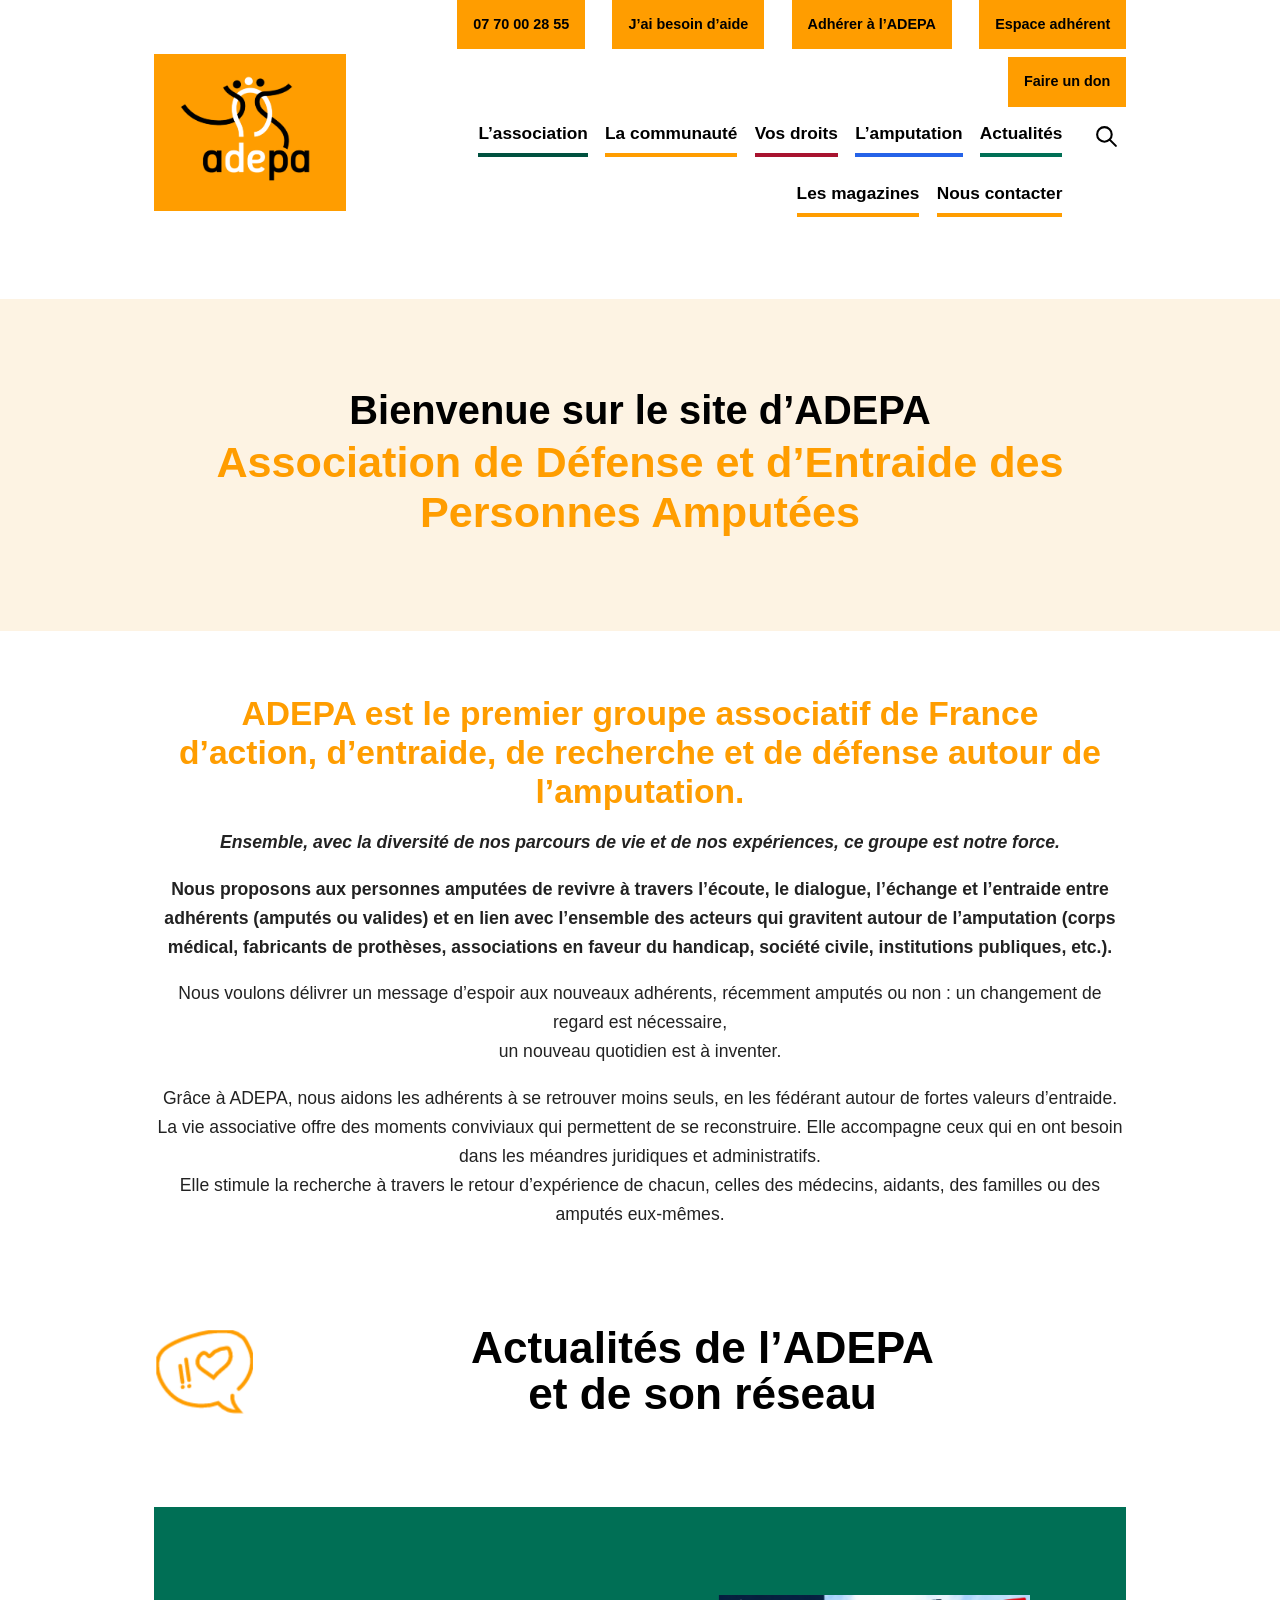
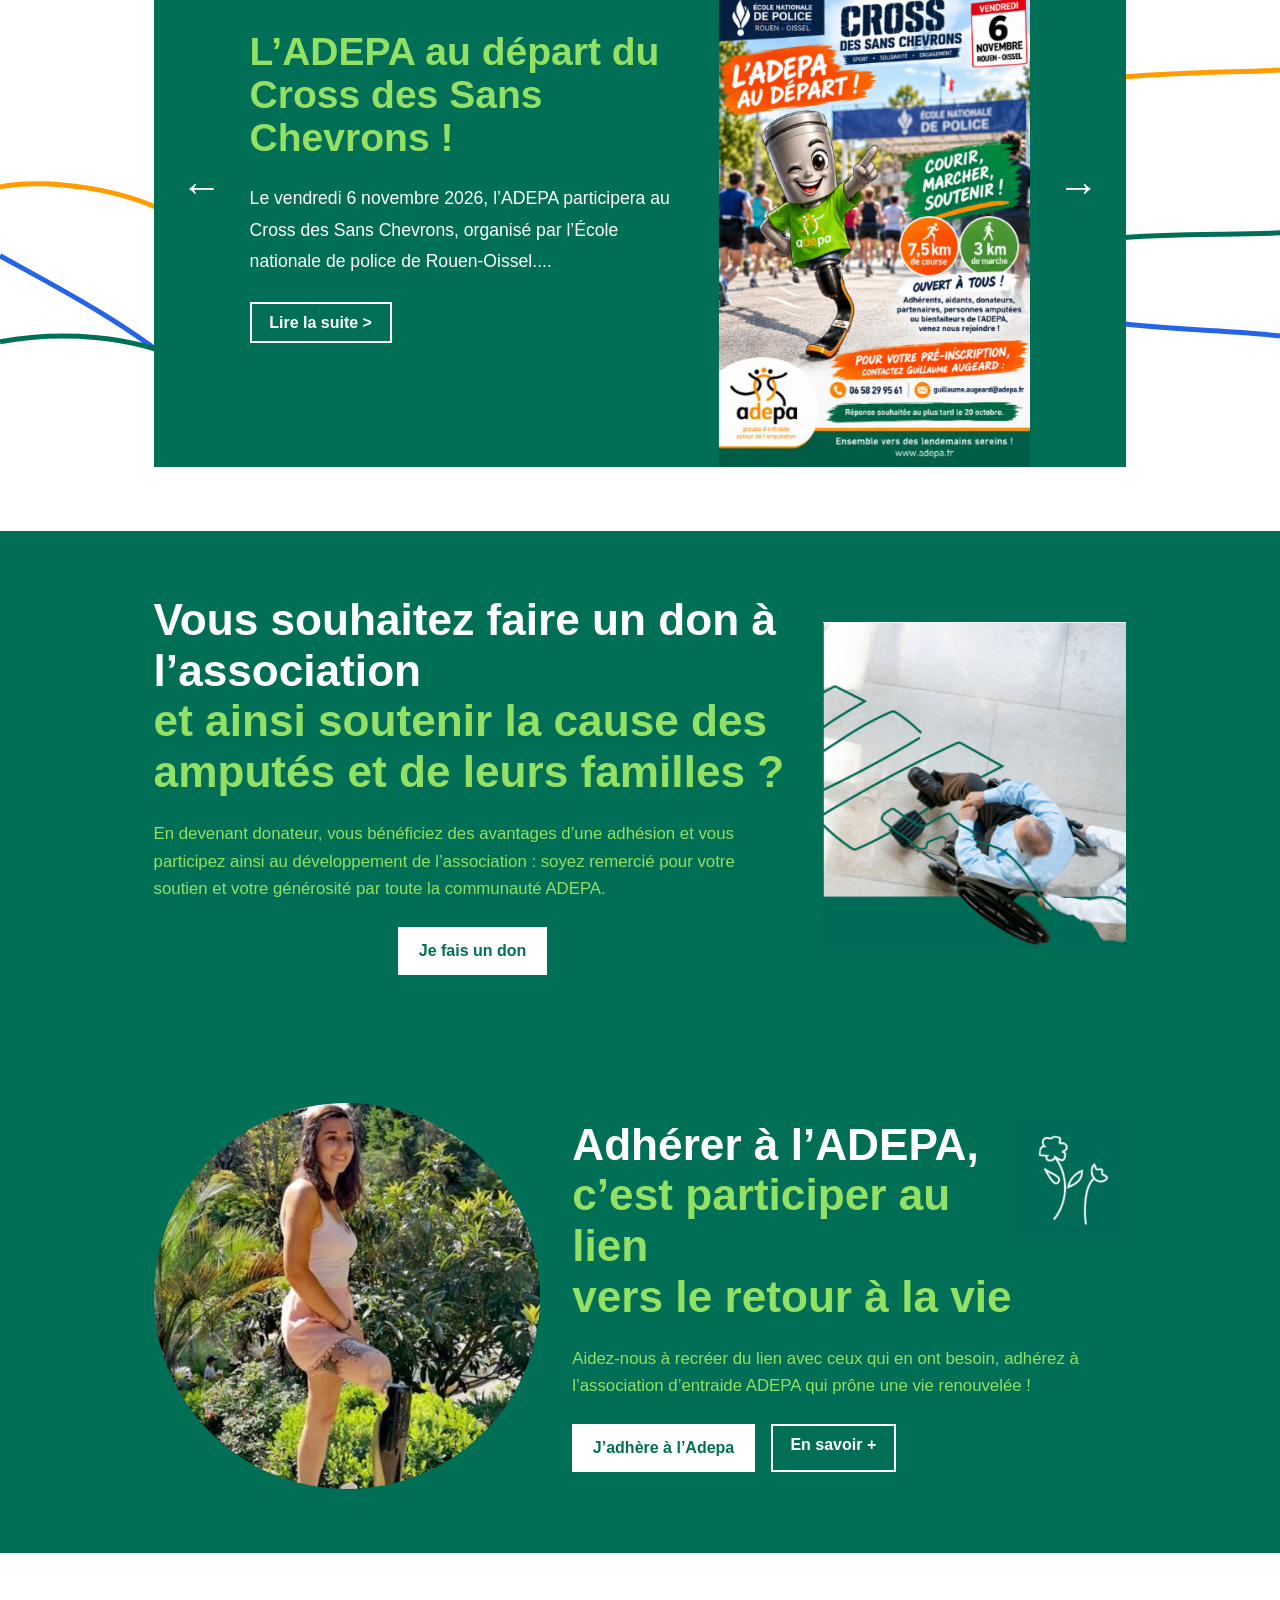
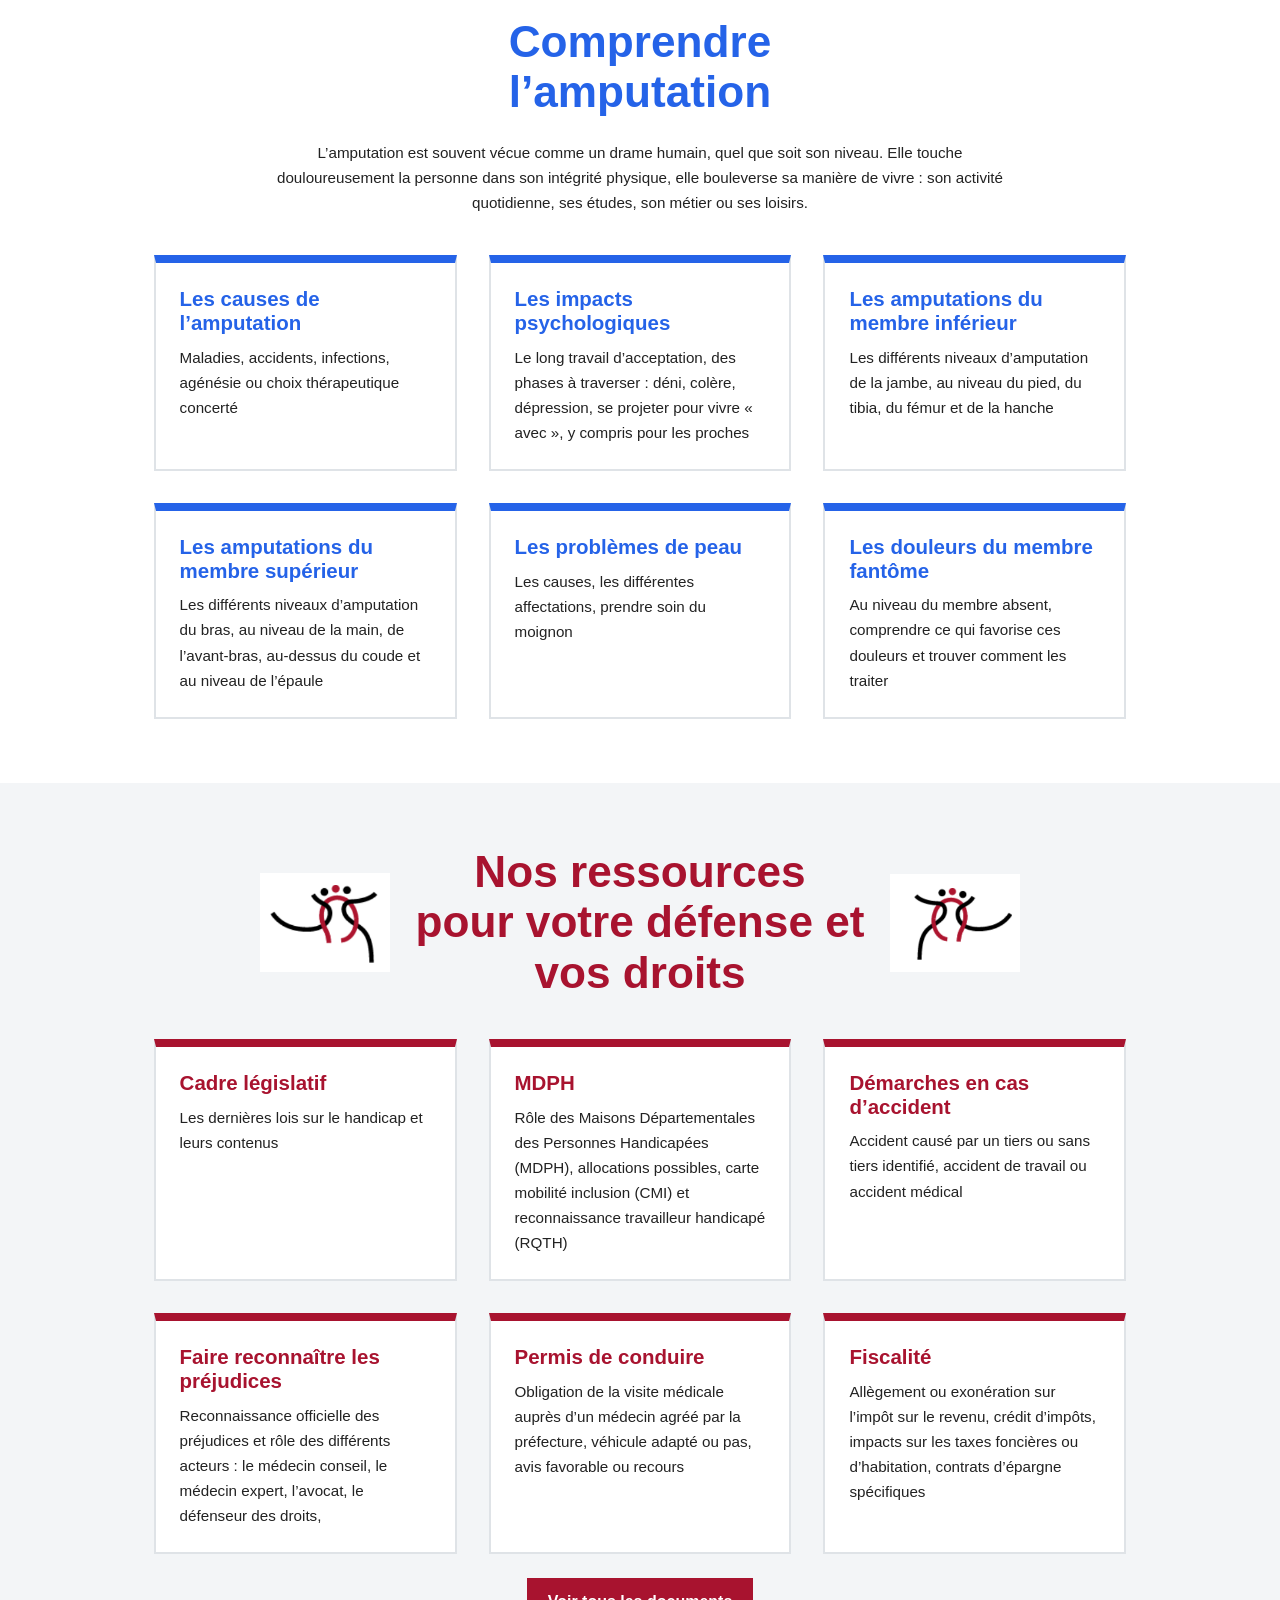
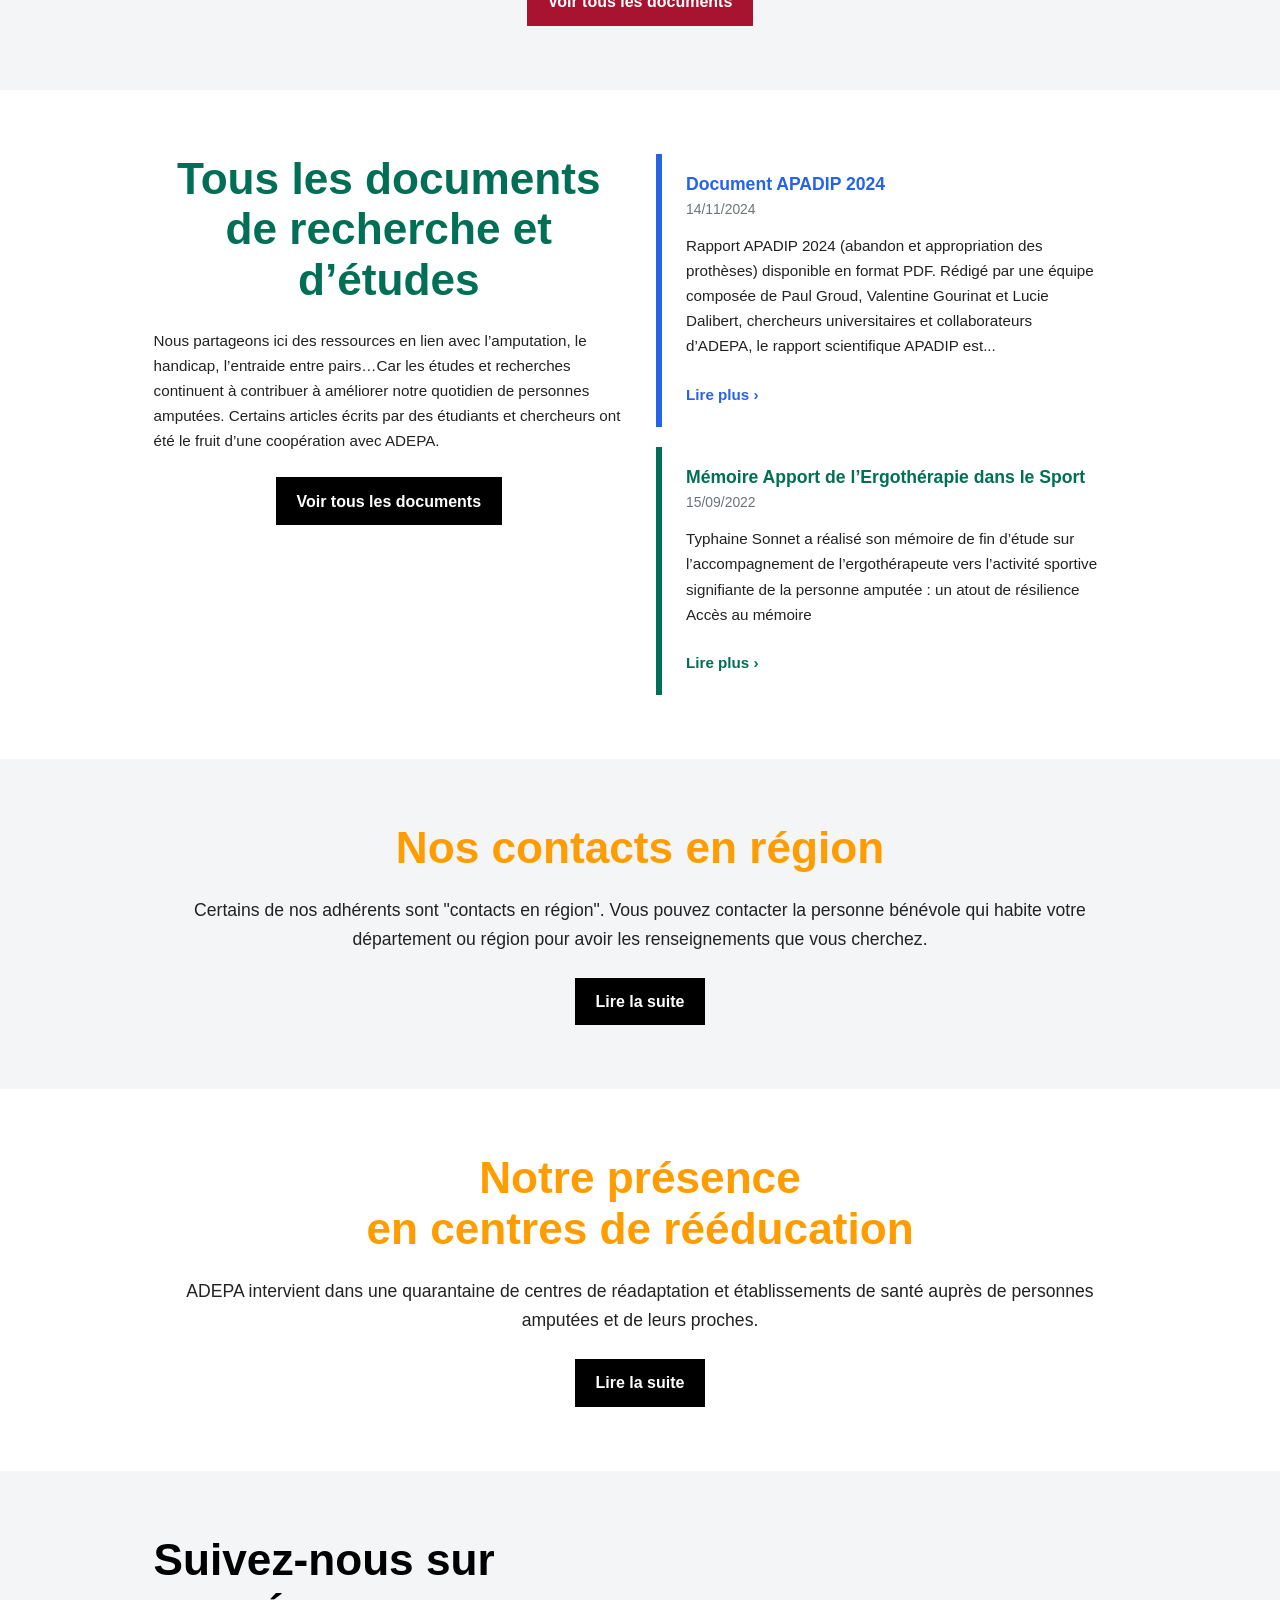
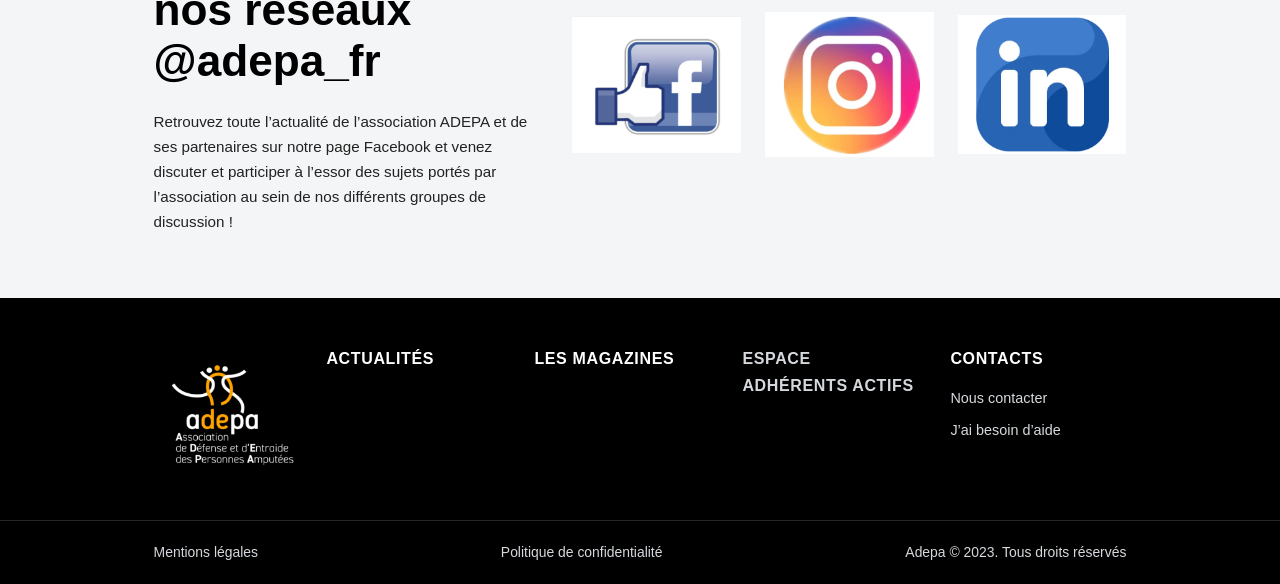
==== index.html @ 624993fd "liaison index page aide" ====
<!DOCTYPE html>
<html lang="fr-FR">
<head>
  <!-- META -->
  <meta charset="UTF-8" />
  <title>Association de Défense et d&#039;Entraide des Personnes Amputées</title>
  <meta name="description" content="L&#039;ADEPA est une communauté qui accompagne les amputés dans leur quotidien, leur besoin de soutien ou de ressources sur l&#039;amputation." />
  <meta property="og:locale" content="fr_FR" />
  <meta property="og:type" content="website" />
  <meta property="og:title" content="Association de Défense et d&#039;Entraide des Personnes Amputées" />
  <meta property="og:description" content="L&#039;ADEPA est une communauté qui accompagne les amputés dans leur quotidien, leur besoin de soutien ou de ressources sur l&#039;amputation." />
  <meta property="og:site_name" content="ADEPA" />

  <!-- LINKS -->
  <link rel="stylesheet" href="src/css/00-variables.css"/>
  <link rel="stylesheet" href="src/css/01-base.css"/>
  <link rel="stylesheet" href="src/css/02-layout.css"/>
  <link rel="stylesheet" href="src/css/03-header.css"/>
  <link rel="stylesheet" href="src/css/04-components.css"/>
  <link rel="stylesheet" href="src/css/05-footer.css"/>
  <script src="src/js/site.js" defer></script>
</head>
<body class="page-home">

<!-- =====================  EN-TÊTE  ===================== -->
<header class="site-header">
  <div class="container site-header__inner">
    <a class="logo" href="index.html">
      <img class="logo__img" src="src/img/accueil/logoAdepa.png" width="554" height="448" alt="ADEPA">
    </a>

    <div class="site-header__right">

      <!-- Boutons du haut -->
      <div class="topbar">
        <ul class="topbar__list">
          <li><a class="topbar__link topbar__link--phone" href="tel:0770002855">07 70 00 28 55</a></li>
          <li><a class="topbar__link" href="aide.html" title="J'ai besoin d'aide">J’ai besoin d’aide</a></li>
          <li><a class="topbar__link" href="#" title="Adherer à ADEPA">Adhérer à l’ADEPA</a></li>
          <li><a class="topbar__link" href="#" title="Espace adhérent">Espace adhérent</a></li>
          <li><a class="topbar__link" href="#" title="Faire un don à ADEPA">Faire un don</a></li>
        </ul>
      </div>

      <div class="site-header__navrow">
        <nav class="nav" id="main-nav" aria-label="Navigation principale">
          <ul class="nav__list">

            <li class="nav__item nav__item--has-sub">
              <a class="nav__link nav__link__asso" href="#">L’association</a>
              <ul class="subnav subnav__darkgreen">
                <li class="subnav__item"><a class="subnav__link" href="#" title="Qui sommes nous">Qui sommes-nous ?</a></li>
                <li class="subnav__item"><a class="subnav__link" href="#" title="Nos actions">Nos actions</a></li>
                <li class="subnav__item"><a class="subnav__link" href="#" title="Les commissions">Les commissions</a></li>
                <li class="subnav__item"><a class="subnav__link" href="#" title="Contacts en région">Vos contacts en région</a></li>
                <li class="subnav__item"><a class="subnav__link" href="#" title="Notre présence en centes">Présence en centres de rééducation</a></li>
                <li class="subnav__item"><a class="subnav__link" href="#" title="Recherches et etudes">Recherche et études</a></li>
                <li class="subnav__item"><a class="subnav__link" href="#" title="Livre d'or">Livre d’or</a></li>
              </ul>
            </li>

            <li class="nav__item nav__item--has-sub">
              <a class="nav__link nav__link__commu" href="#">La communauté</a>
              <ul class="subnav subnav__yellow">
                <li class="subnav__item"><a class="subnav__link" href="#" title="Adherer à ADEPA">Adhérer à l’ADEPA</a></li>
                <li class="subnav__item"><a class="subnav__link" href="#" title="Avantages de l'adhesion">Avantages de l’adhésion à l’ADEPA</a></li>
                <li class="subnav__item"><a class="subnav__link" href="#" title="Faire un don">Faire un don</a></li>
                <li class="subnav__item"><a class="subnav__link" href="#" title="Associations et groupes">Associations et groupes sur les réseaux sociaux</a></li>
                <li class="subnav__item"><a class="subnav__link" href="#" title="Agenda">Agenda</a></li>
                <li class="subnav__item"><a class="subnav__link" href="#" title="Boutique">La boutique</a></li>
                <li class="subnav__item"><a class="subnav__link" href="#" title="Location matériel">Location de matériel</a></li>
                <li class="subnav__item"><a class="subnav__link" href="#" title="Bons plans">Bons plans entre amputés</a></li>
                <li class="subnav__item"><a class="subnav__link" href="https://adepa.forumactif.com/forum">FORUM</a></li>
              </ul>
            </li>

            <li class="nav__item nav__item--has-sub">
              <a class="nav__link nav__link__droits" href="#" title="Vos droits">Vos droits</a>
              <ul class="subnav  subnav__red">
                <li class="subnav__item"><a class="subnav__link" href="#" title="Cadre législatif">Le cadre législatif</a></li>
                <li class="subnav__item subnav__item--has-sub">
                  <a class="subnav__link" href="#" title="MDPH et MDA">MDPH et MDA</a>
                  <ul class="subnav subnav__red">
                    <li class="subnav__item"><a class="subnav__link" href="#" title="Le rôle des MDPH">Le rôle des MDPH</a></li>
                    <li class="subnav__item"><a class="subnav__link" href="#" title="Ressources et allocations">Ressources et allocations</a></li>
                    <li class="subnav__item"><a class="subnav__link" href="#" title="Carte mobilité inclusion">La carte mobilité inclusion</a></li>
                    <li class="subnav__item"><a class="subnav__link" href="#" title="RQTH">La reconnaissance de la qualité de travailleur handicapé (RQTH)</a></li>
                  </ul>
                </li>
                <li class="subnav__item"><a class="subnav__link" href="#" title="Demarches en cas d'accident">Démarches en cas d’accident</a></li>
                <li class="subnav__item"><a class="subnav__link" href="#" title="Reconnaitre préjudices">Faire reconnaître les préjudices</a></li>
                <li class="subnav__item"><a class="subnav__link" href="#" title="Permis de conduire">Amputation &amp; permis de conduire</a></li>
                <li class="subnav__item"><a class="subnav__link" href="#" title="Fiscalité">Fiscalité</a></li>
              </ul>
            </li>

            <li class="nav__item nav__item--has-sub">
              <a class="nav__link nav__link__amputation" href="#" title="Amputation">L’amputation</a>
              <ul class="subnav subnav__blue">
                <li class="subnav__item subnav__item--has-sub">
                  <a class="subnav__link" href="#" title="Comprendre">Comprendre l’amputation</a>
                  <ul class="subnav subnav__blue">
                    <li class="subnav__item"><a class="subnav__link" href="#" title="Les causes">Les causes d’amputation</a></li>
                    <li class="subnav__item"><a class="subnav__link" href="#" title="Impacts psychologiques">Les impacts psychologiques</a></li>
                    <li class="subnav__item"><a class="subnav__link" href="#" title="Amputations du membre inférieur">Les amputations du membre inférieur</a></li>
                    <li class="subnav__item"><a class="subnav__link" href="#" title="Amputations du membre supérieur">Les amputations du membre supérieur</a></li>
                    <li class="subnav__item"><a class="subnav__link" href="#" title="Les problèmes de peaux">Les problèmes de peau</a></li>
                    <li class="subnav__item"><a class="subnav__link" href="#" title="Douleurs fantômes">Les douleurs du membre fantôme</a></li>
                  </ul>
                </li>
                <li class="subnav__item subnav__item--has-sub">
                  <a class="subnav__link" href="#" title="Prothèse, c'est quoi?">Une prothèse c’est quoi ?</a>
                  <ul class="subnav  subnav__blue">
                    <li class="subnav__item"><a class="subnav__link" href="#" title="Prothèse">La prothèse</a></li>
                    <li class="subnav__item"><a class="subnav__link" href="#" title="Prothèses membres inférieurs">Les prothèses de membres inférieurs</a></li>
                    <li class="subnav__item"><a class="subnav__link" href="#" title="Prothèses membres supérieurs">Les prothèses de membres supérieurs</a></li>
                    <li class="subnav__item"><a class="subnav__link" href="#" title="Trouver orthoprothesiste">Trouver un orthoprothésiste</a></li>
                  </ul>
                </li>
                <li class="subnav__item subnav__item--has-sub">
                  <a class="subnav__link" href="#" title="Sports adaptés aux amputés">Les sports adaptés aux amputés</a>
                  <ul class="subnav  subnav__blue">
                    <li class="subnav__item"><a class="subnav__link" href="#" title="Sports collectifs">Les sports collectifs</a></li>
                    <li class="subnav__item"><a class="subnav__link" href="#" title="Sports d'eau">Les sports d’eau</a></li>
                    <li class="subnav__item"><a class="subnav__link" href="#" title="Sports de glisse">Les sports de glisse</a></li>
                    <li class="subnav__item"><a class="subnav__link" href="#" title="Vélo Moto">Vélo – Moto</a></li>
                    <li class="subnav__item"><a class="subnav__link" href="#" title="Athletisme">Athlétisme</a></li>
                    <li class="subnav__item"><a class="subnav__link" href="#" title="Autres sports">Autres sports</a></li>
                  </ul>
                </li>
                <li class="subnav__item"><a class="subnav__link" href="#" title="Sondages divers">Sondages divers</a></li>
                <li class="subnav__item"><a class="subnav__link" href="#" title="Videos didactiques">Vidéos didactiques</a></li>
              </ul>
            </li>

            <li class="nav__item"><a class="nav__link nav__link__actus" href="#" title="Actualités">Actualités</a></li>
            <li class="nav__item"><a class="nav__link nav__link__others" href="#" title="Les magazines">Les magazines</a></li>
            <li class="nav__item"><a class="nav__link nav__link__others" href="#" title="Nous contacter">Nous contacter</a></li>
          </ul>
        </nav>

        <div class="header-actions">
          <button type="button" class="icon-btn search-toggle" aria-label="Ouvrir la recherche">
            <svg viewBox="0 0 24 24" aria-hidden="true"><circle cx="10" cy="10" r="7"/><path d="M21 21l-6-6"/></svg>
          </button>
          <button type="button" class="icon-btn menu-toggle" aria-label="Ouvrir le menu" aria-expanded="false" aria-controls="main-nav">
            <span class="menu-toggle__bar"></span>
          </button>
        </div>
      </div>
    </div>
  </div>

  <!-- Panneau de recherche -->
  <div class="search-panel">
    <div class="container search-panel__inner">
      <form class="search-panel__form" role="search" method="get" action="index.html">
        <label class="sr-only" for="site-search">Rechercher</label>
        <input class="search-panel__input" id="site-search" type="search" name="s" placeholder="Rechercher …" title="Rechercher :">
      </form>
      <button type="button" class="icon-btn search-panel__close" aria-label="Fermer la recherche">
        <svg viewBox="0 0 24 24" aria-hidden="true"><path d="M5 5l14 14M19 5L5 19"/></svg>
      </button>
    </div>
  </div>
</header>

<!-- =====================  CONTENU  ===================== -->
<main class="site-main">

  <!-- Bannière de bienvenue -->
  <section class="hero">
    <div class="container text-center">
      <h2 class="title">Bienvenue sur le site d’ADEPA</h2>
      <h3 class="title text-orange">Association de Défense et d’Entraide des Personnes Amputées</h3>
    </div>
  </section>

  <!-- Présentation ADEPA -->
  <section class="intro section section--white">
    <div class="container text-center">
      <h1 class="title title--yellow">
        ADEPA est le premier groupe associatif de France
        <span class="title__accent">d’action, d’entraide, de recherche et de défense autour de l’amputation.</span>
      </h1>
      <div class="lead lead--center">
        <p><strong><em>Ensemble, avec la diversité de nos parcours de vie et de nos expériences, ce groupe est notre force.</em></strong></p>
        <p><strong>Nous proposons aux personnes amputées de revivre à travers l’écoute, le dialogue, l’échange et l’entraide entre adhérents (amputés ou valides) et en lien avec l’ensemble des acteurs qui gravitent autour de l’amputation (corps médical, fabricants de prothèses, associations en faveur du handicap, société civile, institutions publiques, etc.).</strong></p>
        <p>Nous voulons délivrer un message d’espoir aux nouveaux adhérents, récemment amputés ou non : un changement de regard est nécessaire,<br>un nouveau quotidien est à inventer.</p>
        <p>Grâce à ADEPA, nous aidons les adhérents à se retrouver moins seuls, en les fédérant autour de fortes valeurs d’entraide. La vie associative offre des moments conviviaux qui permettent de se reconstruire. Elle accompagne ceux qui en ont besoin dans les méandres juridiques et administratifs.<br>Elle stimule la recherche à travers le retour d’expérience de chacun, celles des médecins, aidants, des familles ou des amputés eux-mêmes.</p>
      </div>
    </div>
  </section>

  <!-- Banderole actualités -->
  <section class="banner section--white">
    <div class="container">
      <h2 class="title title--with-icon title--center">
        <img class="title__icon" src="src/img/accueil/bulleActus.png" width="94" height="81" alt="Bulle d'actus" loading="lazy">
        Actualités de l’ADEPA<span class="title__accent">et de son réseau</span>
      </h2>
    </div>
  </section>

  <!-- Actualités : carrousel -->
  <section class="news section" aria-label="Actualités">
    <div class="container">
      <div class="carousel">
        <button type="button" class="carousel__nav carousel__nav--prev" aria-label="Actualité précédente">←</button>
        <div class="carousel__track">

          <article class="carousel__slide">
            <div class="carousel__body">
              <h2 class="carousel__title"><a href="#" title="Cross des chevrons">L’ADEPA au départ du Cross des Sans Chevrons !</a></h2>
              <p class="carousel__excerpt">Le vendredi 6 novembre 2026, l’ADEPA participera au Cross des Sans Chevrons, organisé par l’École nationale de police de Rouen-Oissel....</p>
              <a class="btn btn--outline btn--more" href="#" title="Lire la suite">Lire la suite</a>
            </div>
            <div class="carousel__media">
              <img src="src/img/accueil/caroussel/cross.png" width="1024" height="1536" alt="Cros des sans Chevrons" loading="lazy">
            </div>
          </article>

          <article class="carousel__slide">
            <div class="carousel__body">
              <h2 class="carousel__title"><a href="#">Une belle reconnaissance pour l’engagement d’ADEPA !</a></h2>
              <p class="carousel__excerpt">ADEPA est fière d’être lauréate du Prix de la Solidarité de Proximité 2026 de la Fondation FEUILHADE. Cette distinction vient...</p>
              <a class="btn btn--outline btn--more" href="#" title="Lire la suite">Lire la suite</a>
            </div>
            <div class="carousel__media">
              <img src="src/img/accueil/caroussel/fondationFeuilhade.png" width="2480" height="2480" alt="Fondation FEUILHADE" loading="lazy">
            </div>
          </article>

          <article class="carousel__slide">
            <div class="carousel__body">
              <h2 class="carousel__title"><a href="#">Tous en Kayak !</a></h2>
              <p class="carousel__excerpt">Envie de prendre le large ? Ottobock Care Lyon propose une initiation au kayak accessible à tous, en partenariat avec le Club...</p>
              <a class="btn btn--outline btn--more" href="#">Lire la suite</a>
            </div>
            <div class="carousel__media">
              <img src="src/img/accueil/caroussel/kayak.png" width="1078" height="1600" alt="Aventure Kayak" loading="lazy">
            </div>
          </article>

          <article class="carousel__slide">
            <div class="carousel__body">
              <h2 class="carousel__title"><a href="#">Casting</a></h2>
              <p class="carousel__excerpt">Envie de se lancer dans le cinéma ? Recherche deux femmes amputées des membres supérieurs.</p>
              <a class="btn btn--outline btn--more" href="#">Lire la suite</a>
            </div>
            <div class="carousel__media">
              <img src="src/img/accueil/caroussel/audition.svg" width="1078" height="1600" alt="Casting" loading="lazy">
            </div>
          </article>

          <article class="carousel__slide">
            <div class="carousel__body">
              <h2 class="carousel__title"><a href="#">Et si vous vous mettiez au golf ?</a></h2>
              <p class="carousel__excerpt">ADEPA vous invite à essayer !</p>
              <a class="btn btn--outline btn--more" href="#">Lire la suite</a>
            </div>
            <div class="carousel__media">
              <img src="src/img/accueil/caroussel/golf.png" width="1078" height="1400" alt="Sortie Golf" loading="lazy">
            </div>
          </article>

        </div>
        <button type="button" class="carousel__nav carousel__nav--next" aria-label="Actualité suivante">→</button>
      </div>
    </div>
  </section>

  <!-- Faire un don -->
  <section class="donate section section--green">
    <div class="container">
      <div class="row">
        <div class="col-8">
          <h2 class="title promo__title">
            Vous souhaitez faire un don à l’association
            <span class="title__accent">et ainsi soutenir la cause des amputés et de leurs familles&nbsp;?</span>
          </h2>
          <p class="promo__text">En devenant donateur, vous bénéficiez des avantages d’une adhésion et vous participez ainsi au développement de l’association : soyez remercié pour votre soutien et votre générosité par toute la communauté ADEPA.</p>
          <div class="btn-group btn-group--center">
            <a class="btn btn--white" href="#">Je fais un don</a>
          </div>
        </div>
        <div class="col-4 promo__media">
          <img src="src/img/accueil/soutenirAmputés.png" width="444" height="488" alt="Soutenir les amputés" loading="lazy">
        </div>
      </div>
    </div>
  </section>

  <!-- Devenir adhérent -->
  <section class="join section section--green">
    <div class="container">
      <div class="row">
        <div class="col-5 promo__media promo__media--round">
          <img src="src/img/accueil/adhererAdepa.png" width="425" height="425" alt="Adhérer à l’ADEPA" loading="lazy">
        </div>
        <div class="col-7">
          <h2 class="title promo__title">
            <img class="promo__icon" src="src/img/accueil/adhererAdepaFleur.png" width="113" height="127" alt="Adhérer à l'ADEPA" loading="lazy">
            Adhérer à l’ADEPA,
            <span class="title__accent">c’est participer au lien<br>vers le retour à la vie</span>
          </h2>
          <p class="promo__text">Aidez-nous à recréer du lien avec ceux qui en ont besoin, adhérez à l’association d’entraide ADEPA qui prône une vie renouvelée !</p>
          <div class="btn-group">
            <a class="btn btn--white" href="#">J’adhère à l’Adepa</a>
            <a class="btn btn--outline" href="#">En savoir +</a>
          </div>
        </div>
      </div>
    </div>
  </section>

  <!-- Comprendre l'amputation -->
  <section class="topics topics--blue section section--white section--blue-theme">
    <div class="container">
      <header class="section-head">
        <h2 class="title title--blue title--center">Comprendre<span class="title__accent">l’amputation</span></h2>
        <p>L’amputation est souvent vécue comme un drame humain, quel que soit son niveau. Elle touche douloureusement la personne dans son intégrité physique, elle bouleverse sa manière de vivre : son activité quotidienne, ses études, son métier ou ses loisirs.</p>
      </header>

      <div class="card-grid">
        <a class="card" href="#">
          <h3 class="card__title">Les causes de l’amputation</h3>
          <p class="card__text">Maladies, accidents, infections, agénésie ou choix thérapeutique concerté</p>
        </a>
        <a class="card" href="#">
          <h3 class="card__title">Les impacts psychologiques</h3>
          <p class="card__text">Le long travail d’acceptation, des phases à traverser : déni, colère, dépression, se projeter pour vivre « avec », y compris pour les proches</p>
        </a>
        <a class="card" href="#">
          <h3 class="card__title">Les amputations du membre inférieur</h3>
          <p class="card__text">Les différents niveaux d’amputation de la jambe, au niveau du pied, du tibia, du fémur et de la hanche</p>
        </a>
        <a class="card" href="#">
          <h3 class="card__title">Les amputations du membre supérieur</h3>
          <p class="card__text">Les différents niveaux d’amputation du bras, au niveau de la main, de l’avant-bras, au-dessus du coude et au niveau de l’épaule</p>
        </a>
        <a class="card" href="#">
          <h3 class="card__title">Les problèmes de peau</h3>
          <p class="card__text">Les causes, les différentes affectations, prendre soin du moignon</p>
        </a>
        <a class="card" href="#">
          <h3 class="card__title">Les douleurs du membre fantôme</h3>
          <p class="card__text">Au niveau du membre absent, comprendre ce qui favorise ces douleurs et trouver comment les traiter</p>
        </a>
      </div>
    </div>
  </section>

  <!-- Défense et droits -->
  <section class="topics topics--red section section--alt section--red-theme">
    <div class="container">
      <header class="section-head">
        <h2 class="title title--red title--ornate">
          <img src="src/img/accueil/ressourcesDroitsGauche.png" width="130" height="95" alt="Logo ADEPA gauche" loading="lazy">
          <span>Nos ressources<span class="title__accent">pour votre défense et vos droits</span></span>
          <img src="src/img/accueil/ressourcesDroitsDroit.png" width="130" height="95" alt="Logo ADEPA droit" loading="lazy">
        </h2>
      </header>

      <div class="card-grid">
        <a class="card" href="#">
          <h3 class="card__title">Cadre législatif</h3>
          <p class="card__text">Les dernières lois sur le handicap et leurs contenus</p>
        </a>
        <a class="card" href="#">
          <h3 class="card__title">MDPH</h3>
          <p class="card__text">Rôle des Maisons Départementales des Personnes Handicapées (MDPH), allocations possibles, carte mobilité inclusion (CMI) et reconnaissance travailleur handicapé (RQTH)</p>
        </a>
        <a class="card" href="#">
          <h3 class="card__title">Démarches en cas d’accident</h3>
          <p class="card__text">Accident causé par un tiers ou sans tiers identifié, accident de travail ou accident médical</p>
        </a>
        <a class="card" href="#">
          <h3 class="card__title">Faire reconnaître les préjudices</h3>
          <p class="card__text">Reconnaissance officielle des préjudices et rôle des différents acteurs : le médecin conseil, le médecin expert, l’avocat, le défenseur des droits,</p>
        </a>
        <a class="card" href="#">
          <h3 class="card__title">Permis de conduire</h3>
          <p class="card__text">Obligation de la visite médicale auprès d’un médecin agréé par la préfecture, véhicule adapté ou pas, avis favorable ou recours</p>
        </a>
        <a class="card" href="#">
          <h3 class="card__title">Fiscalité</h3>
          <p class="card__text">Allègement ou exonération sur l’impôt sur le revenu, crédit d’impôts, impacts sur les taxes foncières ou d’habitation, contrats d’épargne spécifiques</p>
        </a>
      </div>

      <div class="btn-group btn-group--center">
        <a class="btn btn--red" href="#">Voir tous les documents</a>
      </div>
    </div>
  </section>

  <!-- Recherche et études -->
  <section class="docs section section--white">
    <div class="container">
      <div class="row row--top">
        <div class="col-6">
          <h2 class="title title--green title--center">Tous les documents<span class="title__accent">de recherche et d’études</span></h2>
          <p>Nous partageons ici des ressources en lien avec l’amputation, le handicap, l’entraide entre pairs…Car les études et recherches continuent à contribuer à améliorer notre quotidien de personnes amputées. Certains articles écrits par des étudiants et chercheurs ont été le fruit d’une coopération avec ADEPA.</p>
          <div class="btn-group btn-group--center">
            <a class="btn btn--black" href="#">Voir tous les documents</a>
          </div>
        </div>
        <div class="col-6">
          <div class="post-list">
            <article class="post-card post-card--blue">
              <h3 class="post-card__title"><a href="#">Document APADIP 2024</a></h3>
              <p class="post-card__meta"><time datetime="2024-11-14">14/11/2024</time></p>
              <p class="post-card__excerpt">Rapport APADIP 2024 (abandon et appropriation des prothèses) disponible en format PDF. Rédigé par une équipe composée de Paul Groud, Valentine Gourinat et Lucie Dalibert, chercheurs universitaires et collaborateurs d’ADEPA, le rapport scientifique APADIP est...</p>
              <a class="post-card__more" href="#">Lire plus</a>
            </article>
            <article class="post-card post-card--green">
              <h3 class="post-card__title"><a href="#">Mémoire Apport de l’Ergothérapie dans le Sport</a></h3>
              <p class="post-card__meta"><time datetime="2022-09-15">15/09/2022</time></p>
              <p class="post-card__excerpt">Typhaine Sonnet a réalisé son mémoire de fin d’étude sur l’accompagnement de l’ergothérapeute vers l’activité sportive signifiante de la personne amputée : un atout de résilience Accès au mémoire</p>
              <a class="post-card__more" href="#">Lire plus</a>
            </article>
          </div>
        </div>
      </div>
    </div>
  </section>

  <!-- Contacts en région -->
  <section class="regions section section--alt">
    <div class="container">
          <h2 class="title  title--orange title--center">
            <span>Nos contacts en région</span></h2>
        <div class="container__center">
          <p class="lead lead--center">Certains de nos adhérents sont "contacts en région". Vous pouvez contacter la personne bénévole qui habite votre département ou région pour avoir les renseignements que vous cherchez.</p>
          <div class="btn-group btn-group--center">
            <a class="btn btn--black" href="#">Lire la suite</a>
          </div>
        </div>
    </div>
  </section>

  <!-- Présence en centres de rééducation -->
  <section class="centers section section--white">
    <div class="container">
      <h2 class="title  title--orange title--center">Notre présence<span class="title__accent">en centres de rééducation</span></h2>
      <p class="lead lead--center">ADEPA intervient dans une quarantaine de centres de réadaptation et établissements de santé auprès de personnes amputées et de leurs proches.</p>
      <div class="btn-group btn-group--center">
        <a class="btn btn--black" href="#">Lire la suite</a>
      </div>
    </div>
  </section>

  <!-- Réseaux sociaux -->
  <section class="social section section--alt">
    <div class="container">
      <div class="row">
        <div class="col-5">
          <h2 class="title">Suivez-nous sur nos réseaux<span class="title__accent text-orange">@adepa_fr</span></h2>
          <p>Retrouvez toute l’actualité de l’association ADEPA et de ses partenaires sur notre page Facebook et venez discuter et participer à l’essor des sujets portés par l’association au sein de nos différents groupes de discussion !</p>
        </div>
        <div class="col-7">
          <ul class="social-list">
            <li class="social-list__item">
              <a class="social-list__link" href="#" target="_blank" rel="noopener">
                <img class="social-list__img" src="src/img/accueil/RS/Facebook.png" width="202" height="153" alt="Facebook ADEPA" loading="lazy">
              </a>
            </li>
            <li class="social-list__item">
              <a class="social-list__link" href="#" target="_blank" rel="noopener">
                <img class="social-list__img" src="src/img/accueil/RS/Instagram.png" width="186" height="186" alt="Instagram ADEPA" loading="lazy">
              </a>
            </li>
            <li class="social-list__item">
              <a class="social-list__link" href="#" target="_blank" rel="noopener">
                <img class="social-list__img" src="src/img/accueil/RS/LinkedIn.png" width="197" height="197" alt="LinkedIn ADEPA" loading="lazy">
              </a>
            </li>
          </ul>
        </div>
      </div>
    </div>
  </section>

</main>

<!-- =====================  FOOTER  ===================== -->
<footer class="site-footer">
  <div class="footer__main">
    <div class="container footer__grid">

      <div class="footer__brand">
        <img src="src/img/accueil/logoAdepaNoir.png" width="272" height="224" alt="Logo ADEPA" loading="lazy">
      </div>

      <div class="footer__col">
        <p class="footer__title"><a href="#">Actualités</a></p>
      </div>

      <div class="footer__col">
        <p class="footer__title"><a href="#">Les magazines</a></p>
      </div>

      <div class="footer__col">
        <a class="footer__title" href="#" title="Documents ADEPA" target="_blank" rel="noopener">Espace adhérents actifs</a>
      </div>

      <div class="footer__col">
        <p class="footer__title">Contacts</p>
        <ul class="footer__list">
          <li><a href="#">Nous contacter</a></li>
          <li><a href="#">J’ai besoin d’aide</a></li>
        </ul>
      </div>
    </div>
  </div>

  <div class="footer__bottom">
    <div class="container footer__bottom-inner">
      <a href="#" title="Mentions légales">Mentions légales</a>
      <a href="#" title="Politique de confidentialité">Politique de confidentialité</a>
      <span>Adepa © 2023. Tous droits réservés</span>
    </div>
  </div>
</footer>
</body>
</html>
---- src/css/00-variables.css ----
:root {
  --c-orange:        #ff9d00;
  --c-orange-dark: #c87902;
  --c-yellow:        #ff9d00;
  --c-yellow-dark:   #ff9d00;
  --c-yellow-soft:   #fdf3e3;
  --c-green:         #006f55;
  --c-green-dark:    #00513f;
  --c-green-soft:    #d3f5ee;
  --c-green-light:   #93e064;
  --c-blue:          #2563e8;
  --c-blue-soft:     #e8f1fa;
  --c-red:           #a8132f;
  --c-red-dark:      #850e24;
  --c-ink:           #000000;
  --c-ink-soft:      #222222;
  --c-text:          #222222;
  --c-muted:         #6b737b;
  --c-line:          #dfe3e7;
  --c-bg:            #ffffff;
  --c-bg-alt:        #f3f5f7;
  --c-white:         #ffffff;
  --c-lime:          #93e064;

  --font-body:  Arial, Helvetica, "Liberation Sans", sans-serif;
  --font-title: Arial, Helvetica, "Liberation Sans", sans-serif;

  --fs-base:  0.95rem;
  --fs-sm:    .87rem;
  --fs-h1:    clamp(1.5rem, 1rem + 1.4vw, 2.1rem);
  --fs-h2:    clamp(1.7rem, 1rem + 2.2vw, 3.1rem);
  --fs-h3:    clamp(1.1rem, .8rem + .6vw, 1.3rem);
  --lh-body:  1.65;
  --lh-title: 1.15;

  --container:     1360px;
  --container-pad: 12vw;
  --gap:           2rem;
  --gap-sm:        1rem;
  --section-y:     clamp(2.5rem, 5vw, 4.5rem);
  --header-h:      250px;
  --topbar-h:      40px;

  --radius:    0;
  --radius-lg: 0;
  --shadow:    none;
  --shadow-lg: 0 8px 24px rgba(0,0,0,.18);
  --ease:      .25s ease;

  --bp-tablet: 980px;
  --bp-mobile: 640px;
}
---- src/css/01-base.css ----
*, *::before, *::after { box-sizing: border-box; }

html { -webkit-text-size-adjust: 100%; scroll-behavior: smooth; }

body {
  margin: 0;
  font-family: var(--font-body);
  font-size: var(--fs-base);
  line-height: var(--lh-body);
  color: var(--c-text);
  background: var(--c-bg);
  -webkit-font-smoothing: antialiased;
}

img, svg, video { max-width: 100%; height: auto; }
img { display: block; }

a { color: var(--c-orange-dark); text-decoration: none; transition: color var(--ease); }
a:hover, a:focus-visible { color: var(--c-orange); }
a:focus-visible, button:focus-visible, select:focus-visible, input:focus-visible {
  outline: 3px solid var(--c-blue);
  outline-offset: 2px;
}

p { margin: 0 0 1em; }
p:last-child { margin-bottom: 0; }

ul, ol { margin: 0; padding: 0; list-style: none; }

h1, h2, h3, h4 {
  margin: 0 0 .6em;
  font-family: var(--font-title);
  line-height: var(--lh-title);
  color: var(--c-ink);
  font-weight: 700;
}
h1 { font-size: var(--fs-h1); }
h2 { font-size: var(--fs-h2); }
h3 { font-size: var(--fs-h3); }

button { font: inherit; color: inherit; cursor: pointer; }

.text-center  { text-align: center; }
.text-orange  { color: var(--c-orange); }
.text-green-dark   {color: var(--c-green-dark);}
.sr-only {
  position: absolute !important; width: 1px; height: 1px; margin: -1px; padding: 0;
  overflow: hidden; clip: rect(0 0 0 0); white-space: nowrap; border: 0;
}
.float-left  { float: left;  margin: 0 1rem .5rem 0; }
.float-right { float: right; margin: 0 0 .5rem 1rem; }

@media (prefers-reduced-motion: reduce) {
  * { animation: none !important; transition: none !important; scroll-behavior: auto !important; }
}
---- src/css/02-layout.css ----
.container {
  width: min(var(--container), 100% - 2 * var(--container-pad));
  margin-inline: auto;
}

.section { padding-block: var(--section-y); position: relative; }
.section--tight { padding-block: calc(var(--section-y) / 2); }
.section--flush-top { padding-top: 0; }

.section--white  { background: var(--c-bg); }
.section--alt    { background: var(--c-bg-alt); }
.section--yellow { background: var(--c-yellow); }
.section--cream  { background: var(--c-yellow-soft); }
.section--green  { background: var(--c-green); color: var(--c-green-light); }
.section--shadow { box-shadow: inset 0 8px 14px -8px rgba(0,0,0,.25), inset 0 -8px 14px -8px rgba(0,0,0,.25); }

.row {
  display: grid;
  gap: var(--gap);
  grid-template-columns: repeat(12, minmax(0, 1fr));
  align-items: center;
}
.row + .row { margin-top: var(--gap); }
.row--top     { align-items: start; }
.row--stretch { align-items: stretch; }

.col-12  { grid-column: span 12; }
.col-8   { grid-column: span 8; }
.col-7   { grid-column: span 7; }
.col-6   { grid-column: span 6; }
.col-5   { grid-column: span 5; }
.col-4   { grid-column: span 4; }

.card-grid {
  display: grid;
  gap: var(--gap);
  grid-template-columns: repeat(3, minmax(0, 1fr));
}

@media (max-width: 980px) {
  :root { --container-pad: 6vw; }
  .col-8, .col-7, .col-6, .col-5, .col-4 { grid-column: span 12; }
  .card-grid { grid-template-columns: repeat(2, minmax(0, 1fr)); }
}
@media (max-width: 640px) {
  .card-grid { grid-template-columns: 1fr; }
}
---- src/css/03-header.css ----
.site-header {
  position: relative; z-index: 50;
  padding: 0 0 4rem;
  background: var(--c-white);
}
.site-header__inner { display: flex; align-items: flex-start; gap: 2rem; }

.logo { display: block; flex: 0 0 auto; margin-top: 54px; background: var(--c-orange); }
.logo__img { width: clamp(110px, 15vw, 266px); height: auto; }

.site-header__right { flex: 1; min-width: 0; display: flex; flex-direction: column; align-items: flex-end; }

/* ---------- Boutons du haut (téléphone, aide, adhérer, don) ---------- */
.topbar__list { display: flex; flex-wrap: wrap; justify-content: flex-end; gap: .5rem 1.7rem; }
.topbar__link {
  display: block; padding: 1rem 1rem;
  font-weight: 700; font-size: 0.9rem; line-height: 1.2; color: var(--c-ink);
  background: var(--c-orange);
  transition: background var(--ease), color var(--ease);
}
.topbar__link:hover, .topbar__link:focus-visible { background: var(--c-ink); color: var(--c-orange); }

/* ---------- Navigation + recherche ---------- */
.site-header__navrow {
  display: flex; align-items: flex-start; justify-content: flex-end; gap: 1.5rem;
  width: 100%; margin-top: 8px;
}

.nav__list {
  display: flex; flex-wrap: wrap; justify-content: flex-end; gap: 0 1em;
  font-size: clamp(.85rem, .40rem + .85vw, 1.2rem);
  max-width: 38em;
}
.nav__item { position: relative; }

.nav__link {
  display: block; padding: .45rem 0 .55rem; margin-bottom: 1.1rem;
  font-weight: 700; font-size: 1em; line-height: 1.3;
  color: var(--c-ink); white-space: nowrap;
}

.nav__link__asso{
  border-bottom: 4px solid var(--c-green-dark);
}
.nav__link__commu{
  border-bottom: 4px solid var(--c-orange);
}
.nav__link__droits{
  border-bottom: 4px solid var(--c-red);
}
.nav__link__amputation{
  border-bottom: 4px solid var(--c-blue);
}
.nav__link__actus{
  border-bottom: 4px solid var(--c-green);
}
.nav__link__others{
  border-bottom: 4px solid var(--c-yellow);
}

.nav__item:hover > .nav__link,
.nav__item:focus-within > .nav__link { color: var(--c-orange-dark); }

/* Sous-menus */
.subnav {
  position: absolute; top: calc(100% - 1.1rem + 4px); left: 0; z-index: 60;
  width: 200px; padding: .6rem 0;
  box-shadow: 0 6px 22px rgba(0,0,0,.14);
  opacity: 0; visibility: hidden; transform: translateY(6px);
  transition: opacity var(--ease), transform var(--ease), visibility var(--ease);
}
.subnav__darkgreen{
  background: var(--c-green-dark);
}
.subnav__yellow{
  background: var(--c-orange-dark);
}
.subnav__red{
  background: var(--c-red);
}
.subnav__blue{
  background: var(--c-blue);
}

.nav__item:hover > .subnav,
.nav__item:focus-within > .subnav,
.nav__item.is-open > .subnav { opacity: 1; visibility: visible; transform: none; }

.subnav__link {
  display: block; padding: .7rem 1.4rem;
  font-size: 1.08rem; font-weight: 700; line-height: 1.4; color: var(--c-white);
}
.subnav__link:hover, .subnav__link:focus-visible { background: var(--c-yellow-soft); color: var(--c-orange-dark); }

.subnav__item { position: relative; }
.subnav__item--has-sub > .subnav__link::after { content: "›"; float: right; margin-left: 1em; font-weight: 700; }
.subnav .subnav { top: -.6rem; left: 100%; }
.subnav__item:hover > .subnav,
.subnav__item:focus-within > .subnav { opacity: 1; visibility: visible; transform: none; }

.nav__item:nth-last-child(-n+3) > .subnav { left: auto; right: 0; }
.nav__item:nth-last-child(-n+3) .subnav .subnav { left: auto; right: 100%; }

/* ---------- recherche + burger ---------- */
.header-actions { display: flex; align-items: center; gap: .25rem; margin-top: .15rem; }
.icon-btn {
  display: inline-grid; place-items: center; width: 40px; height: 40px;
  background: none; border: 0; color: var(--c-ink);
  transition: color var(--ease);
}
.icon-btn:hover, .icon-btn:focus-visible { color: var(--c-orange); }
.icon-btn svg { width: 25px; height: 25px; fill: none; stroke: currentColor; stroke-width: 2; stroke-linecap: round; }

.menu-toggle { display: none; }
.menu-toggle__bar,
.menu-toggle__bar::before,
.menu-toggle__bar::after {
  display: block; width: 26px; height: 3px; background: currentColor;
  transition: transform var(--ease), background var(--ease);
}
.menu-toggle__bar { position: relative; }
.menu-toggle__bar::before, .menu-toggle__bar::after { content: ""; position: absolute; left: 0; }
.menu-toggle__bar::before { top: -8px; }
.menu-toggle__bar::after  { top:  8px; }
.menu-toggle[aria-expanded="true"] .menu-toggle__bar { background: transparent; }
.menu-toggle[aria-expanded="true"] .menu-toggle__bar::before { transform: translateY(8px) rotate(45deg); }
.menu-toggle[aria-expanded="true"] .menu-toggle__bar::after  { transform: translateY(-8px) rotate(-45deg); }

/* ---------- Panneau de recherche ---------- */
.search-panel { position: absolute; inset: 0; z-index: 70; display: none; align-items: center; background: var(--c-white); }
.search-panel.is-open { display: flex; }
.search-panel__inner { display: flex; align-items: center; gap: 1rem; }
.search-panel__form { flex: 1; }
.search-panel__input {
  width: 100%; padding: .6rem 0; font: inherit; font-size: 1.6rem; font-weight: 700;
  color: var(--c-ink); background: none; border: 0; border-bottom: 4px solid var(--c-orange);
}

/* ---------- Tablette / mobile ---------- */
@media (max-width: 1100px) {
  .site-header { padding-bottom: 1rem; }
  .site-header__inner { gap: 1rem; }
  .logo { margin-top: .75rem; }
  .menu-toggle { display: inline-grid; }
  .site-header__navrow { margin-top: .5rem; }

  .topbar__list { gap: .35rem .5rem; }
  .topbar__link { padding: .55rem .7rem; font-size: .85rem; }

  .nav {
    position: absolute; top: 100%; left: 0; right: 0; z-index: 60;
    max-height: calc(100vh - 160px); overflow-y: auto;
    background: var(--c-white); border-top: 4px solid var(--c-orange);
    box-shadow: 0 8px 24px rgba(0,0,0,.18); display: none;
  }
  .nav.is-open { display: block; }
  .nav__list { font-size: 1rem; max-width: none; flex-direction: column; align-items: stretch; flex-wrap: nowrap; gap: 0; padding: .5rem 6vw 1rem; }
  .nav__link { margin-bottom: 0; padding: .85rem 0; white-space: normal; font-size: 1.1rem; border-bottom-width: 1px; border-bottom-color: var(--c-line); }
  .nav__item--has-sub > .nav__link::after { content: "+"; float: right; }

  .subnav, .subnav .subnav {
    position: static; width: auto; padding: 0 0 0 1rem; box-shadow: none;
    transform: none; opacity: 1; visibility: visible; display: none;
  }
  .nav__item.is-open > .subnav,
  .subnav__item.is-open > .subnav { display: block; }
  .nav__item:hover > .subnav { display: none; }
  .nav__item.is-open:hover > .subnav { display: block; }
  .nav__item:nth-last-child(-n+3) > .subnav { right: auto; }
  .subnav__item--has-sub > .subnav__link::after { content: "+"; }

  .nav__link__asso{
    border-bottom: 4px solid var(--c-green-dark);
  }
  .nav__link__commu{
    border-bottom: 4px solid var(--c-orange);
  }
  .nav__link__droits{
    border-bottom: 4px solid var(--c-red);
  }
  .nav__link__amputation{
    border-bottom: 4px solid var(--c-blue);
  }
  .nav__link__actus{
    border-bottom: 4px solid var(--c-green);
  }
  .nav__link__others{
    border-bottom: 4px solid var(--c-yellow);
  }
}
@media (max-width: 640px) {
  .topbar__link--phone { display: none; }


}
---- src/css/04-components.css ----
/* ---------- Titres de section ---------- */
.title { margin-bottom: .5em; font-weight: 700; }
.title__accent { display: block; font: inherit; color: inherit; }   /* 2e ligne : même style que la 1re */
.title--center { text-align: center; }
.title--white  { color: var(--c-white); }
.title--blue   { color: var(--c-blue); }
.title--red    { color: var(--c-red); }
.title--green  { color: var(--c-green); }
.title--yellow, .title--orange { color: var(--c-orange); }
.title--light  { color: var(--c-green-light); }
.title--black {color: black;}

/* Titre avec icône à gauche (actus, régions) */
.title__icon { width: auto; max-height: 90px; }
.title--with-icon { display: flow-root; line-height: 1.05;}
.title--with-icon .title__icon { float: left; margin: 0 1.5rem .25rem 0; }

/* Titre avec image à gauche et à droite */
.title--ornate { display: flex; align-items: center; justify-content: center; gap: 1.5rem; text-align: center; }
.title--ornate img { flex: 0 0 auto; width: 130px; }
@media (max-width: 640px) { .title--ornate img { display: none; } }

.lead { font-size: 1.1rem; max-width: 100ch; }
.lead--center { margin-inline: auto; text-align: center; }

/* ---------- Boutons ---------- */
.btn {
  display: inline-block; padding: .7rem 1.1rem;
  font-weight: 700; font-size: 1rem; line-height: 1.2; text-align: center; text-decoration: none;
  border: 3px solid transparent; border-radius: 0;
  transition: background var(--ease), color var(--ease), border-color var(--ease);
}
.btn--orange { background: var(--c-orange); color: var(--c-ink); }
.btn--orange:hover, .btn--orange:focus-visible { background: var(--c-ink); color: var(--c-orange); }

.btn--white { background: var(--c-white); color: var(--c-green); }
.btn--white:hover, .btn--white:focus-visible { background: var(--c-orange); color: var(--c-ink); }

.btn--red { background: var(--c-red); color: var(--c-white); }
.btn--red:hover, .btn--red:focus-visible { background: var(--c-red-dark); color: var(--c-white); }

.btn--black { background: var(--c-ink); color: var(--c-white); }
.btn--black:hover, .btn--black:focus-visible { background: var(--c-orange); color: var(--c-ink); }

.btn--outline { background: transparent; border-color: var(--c-white); color: var(--c-white); padding-block: .55rem; border-width: 2px; }
.btn--outline:hover, .btn--outline:focus-visible { background: var(--c-white); color: var(--c-green); }

.btn--more::after { content: " >"; }
.btn-group { display: flex; flex-wrap: wrap; gap: 1rem; margin-top: 1.5rem; }
.btn-group--center { justify-content: center; }

/* ---------- Bandeau « Actualités » ---------- */
.banner { padding-block: 2rem 1.5rem; }
.banner .title { margin: 0; }

/* ---------- Actualités ---------- */
.news {
  background-color: var(--c-white);
  background-image: url("data:image/svg+xml,%3Csvg xmlns='http://www.w3.org/2000/svg' viewBox='0 0 1860 600' preserveAspectRatio='none' fill='none' stroke-width='5'%3E%3Cg style='vector-effect:non-scaling-stroke'%3E%3Cpath vector-effect='non-scaling-stroke' stroke='%23ff9d00' d='M0 300C60 292 190 300 264 330M1614 205C1700 200 1790 200 1860 198'/%3E%3Cpath vector-effect='non-scaling-stroke' stroke='%232563e8' d='M0 360C60 380 190 420 264 460M1614 418C1700 425 1790 425 1860 430'/%3E%3Cpath vector-effect='non-scaling-stroke' stroke='%23006f55' d='M0 435C90 425 190 430 264 450M1614 345C1700 340 1790 342 1860 340'/%3E%3C/g%3E%3C/svg%3E");
  background-size: 100% 100%; background-repeat: no-repeat;
}

/* ---------- Carrousel ---------- */
.carousel { position: relative; }
.carousel__track {
  display: flex; overflow-x: auto; scroll-snap-type: x mandatory; scroll-behavior: smooth;
  scrollbar-width: none;
}
.carousel__track::-webkit-scrollbar { display: none; }
.carousel__slide {
  flex: 0 0 100%; scroll-snap-align: start;
  display: grid; grid-template-columns: minmax(0, 1fr) minmax(0, 40%); gap: 3rem; align-items: center;
  padding: 3.5rem 6rem; min-height: 560px;
  background: var(--c-green); color: var(--c-white);
}
.carousel__body  { order: 1; }
.carousel__media { order: 2; justify-self: center; align-self: end; margin-bottom: -3.5rem; }
.carousel__media img { max-height: 520px; width: auto; }
.carousel__title { font-size: clamp(1.6rem, 1rem + 1.8vw, 2.6rem); line-height: 1.1; margin-bottom: .6em; }
.carousel__title a { color: var(--c-green-light); }
.carousel__title a:hover, .carousel__title a:focus-visible { color: var(--c-white); }
.carousel__excerpt { margin-bottom: 1.5rem; font-size: 1.1rem; line-height: 1.8; }

.carousel__nav {
  position: absolute; top: 50%; z-index: 5; transform: translateY(-50%);
  width: 56px; height: 56px; padding: 0; border: 0; background: none;
  color: var(--c-white); font-size: 2.6rem; line-height: 1;
  transition: color var(--ease), transform var(--ease);
}
.carousel__nav:hover, .carousel__nav:focus-visible { color: var(--c-green-light); }
.carousel__nav--prev { left: 1.25rem; }
.carousel__nav--next { right: 1.25rem; }

@media (max-width: 980px) {
  .carousel__slide { grid-template-columns: 1fr; padding: 2.5rem 3.5rem 0; min-height: 0; gap: 1.5rem; }
  .carousel__body { padding-bottom: 1rem; }
  .carousel__media { order: 2; margin-bottom: 0; }
  .carousel__nav { top: 30%; font-size: 2rem; width: 40px; }
  .carousel__nav--prev { left: .25rem; } .carousel__nav--next { right: .25rem; }
}
@media (max-width: 480px) { .carousel__slide { padding-inline: 2.5rem; } }

/* ---------- Bloc don / adhésion ---------- */
.promo__title { color: var(--c-white); }
.promo__title .title__accent { color: var(--c-green-light); }
.promo__text { color: var(--c-green-light); font-size: 1.05rem; }
.promo__media img { margin-inline: auto; }
.promo__media--round img { border-radius: 50%; }
.promo__icon { float: right; margin: 0 0 .5rem 1rem; max-width: 113px; }

/* ---------- Cartes cliquables ---------- */
.card {
  display: flex; flex-direction: column; height: 100%;
  padding: 1.5rem; background: var(--c-white);
  border: 2px solid var(--c-line); border-top: 8px solid var(--card-accent, var(--c-blue));
  border-radius: var(--radius); color: var(--c-text);
  transition: transform var(--ease), box-shadow var(--ease), border-color var(--ease);
}
.card:hover, .card:focus-visible {
  transform: translateY(-4px); box-shadow: var(--shadow-lg);
  border-color: var(--card-accent, var(--c-blue)); color: var(--c-text);
}
.card__title { font-size: var(--fs-h3); color: var(--card-accent, var(--c-blue)); margin-bottom: .5em; }
.card__text  { margin: 0; font-size: .95rem; }

.section--blue-theme { --card-accent: var(--c-blue); }
.section--red-theme  { --card-accent: var(--c-red); }
.card--blue  { --card-accent: var(--c-blue); }
.card--red   { --card-accent: var(--c-red); }
.card--green { --card-accent: var(--c-green); }

.section-head { max-width: 760px; margin: 0 auto 2.5rem; text-align: center; }

/* ---------- Articles en liste ---------- */
.post-list { display: grid; gap: 1.25rem; }
.post-card {
  padding: 1.25rem 1.5rem; background: var(--c-white);
  border-left: 6px solid var(--card-accent, var(--c-blue));
  border-radius: var(--radius); box-shadow: var(--shadow);
}
.post-card--blue  { --card-accent: var(--c-blue); }
.post-card--green { --card-accent: var(--c-green); }
.post-card__title { font-size: 1.1rem; margin-bottom: .25em; }
.post-card__title a { color: var(--card-accent); }
.post-card__meta { margin: 0 0 .75rem; font-size: var(--fs-sm); color: var(--c-muted); }
.post-card__excerpt { font-size: .95rem; }
.post-card__more { display: inline-block; margin-top: .5rem; font-weight: 700; color: var(--card-accent); }
.post-card__more::after { content: " ›"; }

/* ---------- Formulaire de filtre ---------- */
.filter { width: 100%; }
.filter__select {
  width: 100%; padding: .8rem 2.5rem .8rem 1rem;
  font: inherit; font-weight: 600; color: var(--c-ink);
  background: var(--c-white) url("data:image/svg+xml,%3Csvg xmlns='http://www.w3.org/2000/svg' width='12' height='8' viewBox='0 0 12 8'%3E%3Cpath d='M1 1l5 5 5-5' fill='none' stroke='%231f2328' stroke-width='2'/%3E%3C/svg%3E") no-repeat right 1rem center;
  border: 2px solid var(--c-ink); border-radius: var(--radius);
  appearance: none; -webkit-appearance: none;
}

/* ---------- Réseaux sociaux ---------- */
.social-list { display: flex; flex-wrap: wrap; align-items: center; justify-content: space-around; gap: 1.5rem; }
.social-list__item { flex: 1 1 120px; max-width: 200px; }
.social-list__link { display: block; transition: transform var(--ease); }
.social-list__link:hover, .social-list__link:focus-visible { transform: scale(1.08); }
.social-list__img { margin-inline: auto; max-height: 150px; width: auto; }

/* ---------- Bannière de bienvenue ---------- */
.hero { background: var(--c-yellow-soft); padding-block: clamp(3rem, 7vw, 6rem); }
.hero .title { font-size: clamp(1.8rem, .09rem + 3vw, 3.3rem); margin-bottom: .1em; color: var(--c-ink); }
.hero .title.text-orange { font-size: clamp(1.5rem, .8rem + 2.8vw, 2.7rem); color: var(--c-orange); }
---- src/css/05-footer.css ----
.site-footer { background: var(--c-ink); color: #d5d9dd; }
.site-footer a { color: #d5d9dd; }
.site-footer a:hover, .site-footer a:focus-visible { color: var(--c-yellow); }

.footer__main { padding-block: 3rem 2rem; }
.footer__grid {
  display: grid; gap: 2rem;
  grid-template-columns: minmax(120px, .8fr) repeat(4, minmax(0, 1fr));
  align-items: start;
}
.footer__brand img { max-width: 160px; padding: .6rem; border-radius: var(--radius); }

.footer__title {
  margin: 0 0 .75rem; font-size: 1rem; font-weight: 700;
  color: var(--c-white); text-transform: uppercase; letter-spacing: .04em;
}
.footer__title a { color: inherit; }
.footer__list li + li { margin-top: .4rem; }
.footer__list a { font-size: .9rem; }
.footer__link--member { color: var(--c-orange) !important; font-weight: 700; }
.footer__col > .footer__title:not(:first-child) { margin-top: 1.5rem; }

.footer__bottom { border-top: 1px solid rgba(255,255,255,.15); padding-block: 1.25rem; font-size: var(--fs-sm); }
.footer__bottom-inner {
  display: flex; flex-wrap: wrap; justify-content: space-between; gap: .5rem 2rem;
}

@media (max-width: 980px) {
  .footer__grid { grid-template-columns: repeat(3, minmax(0, 1fr)); }
  .footer__brand { grid-column: 1 / -1; }
}
@media (max-width: 640px) {
  .footer__grid { grid-template-columns: repeat(2, minmax(0, 1fr)); }
  .footer__bottom-inner { flex-direction: column; text-align: center; }
}
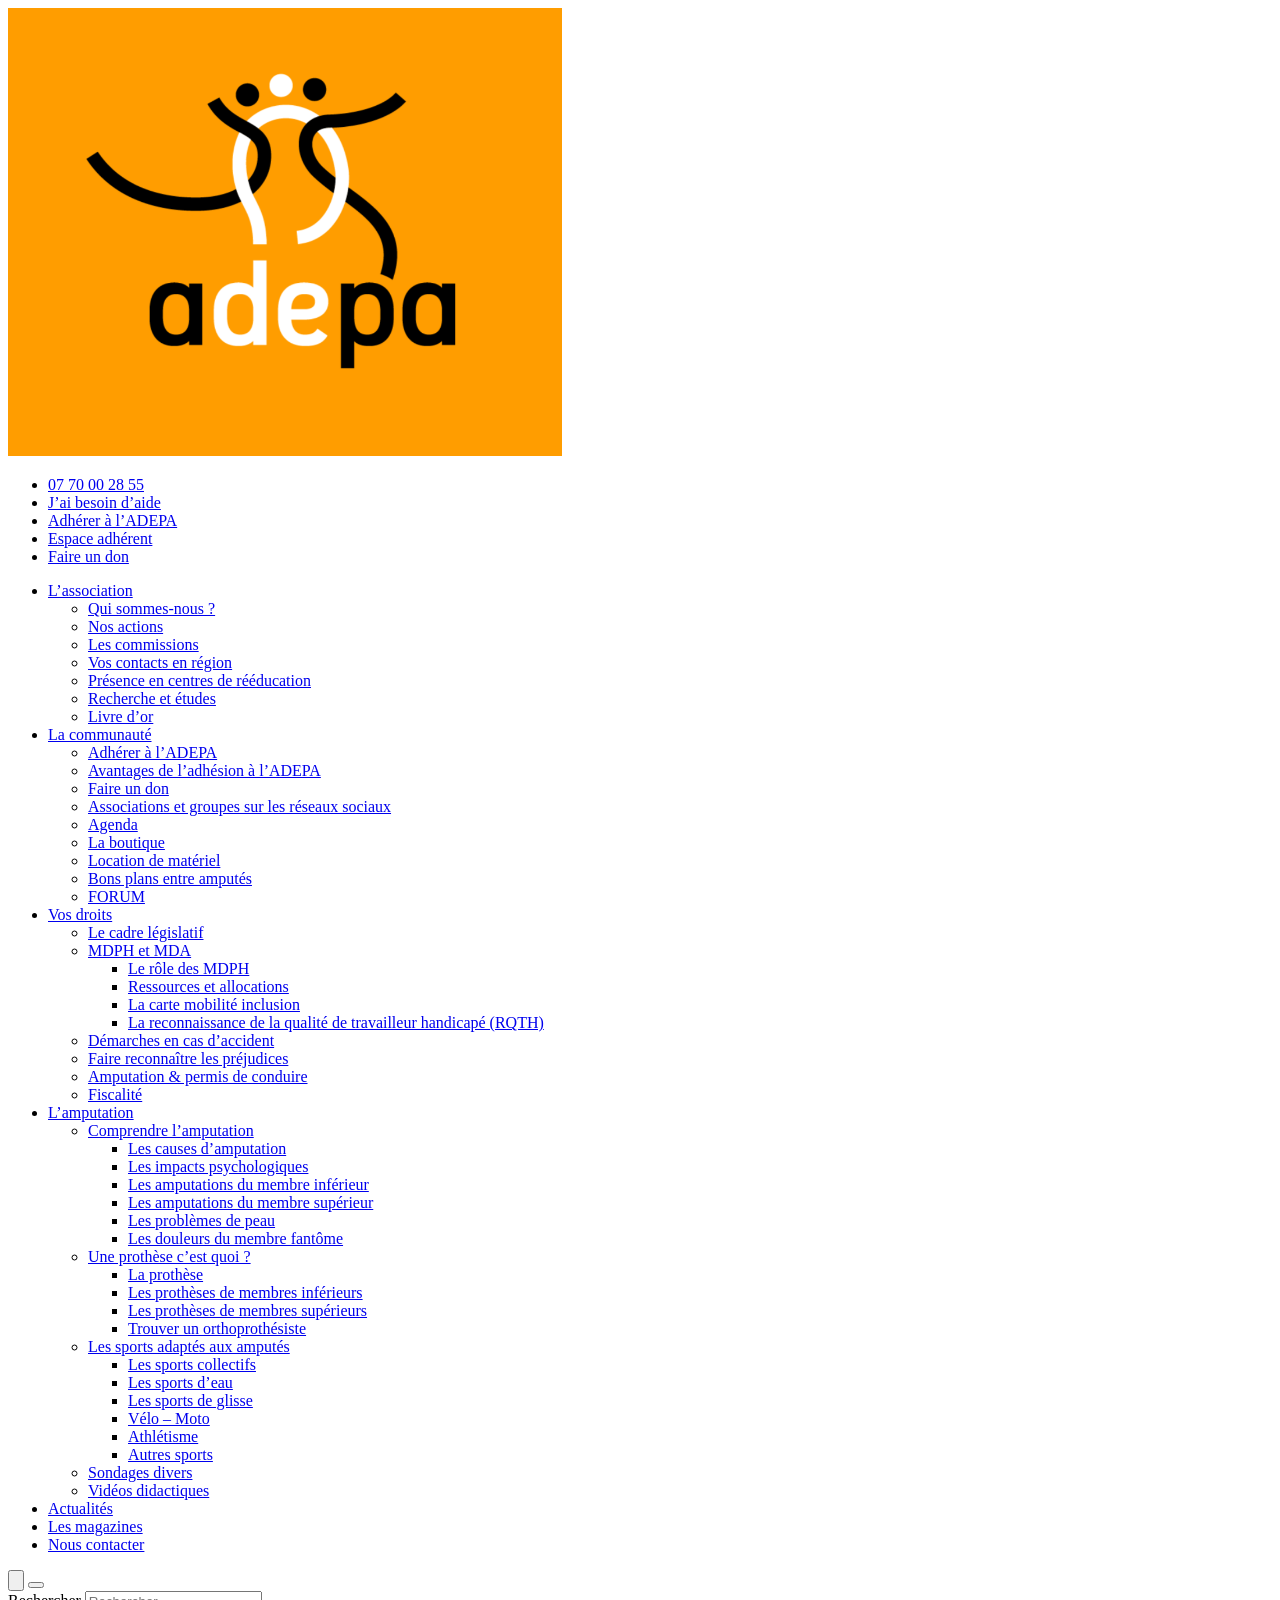
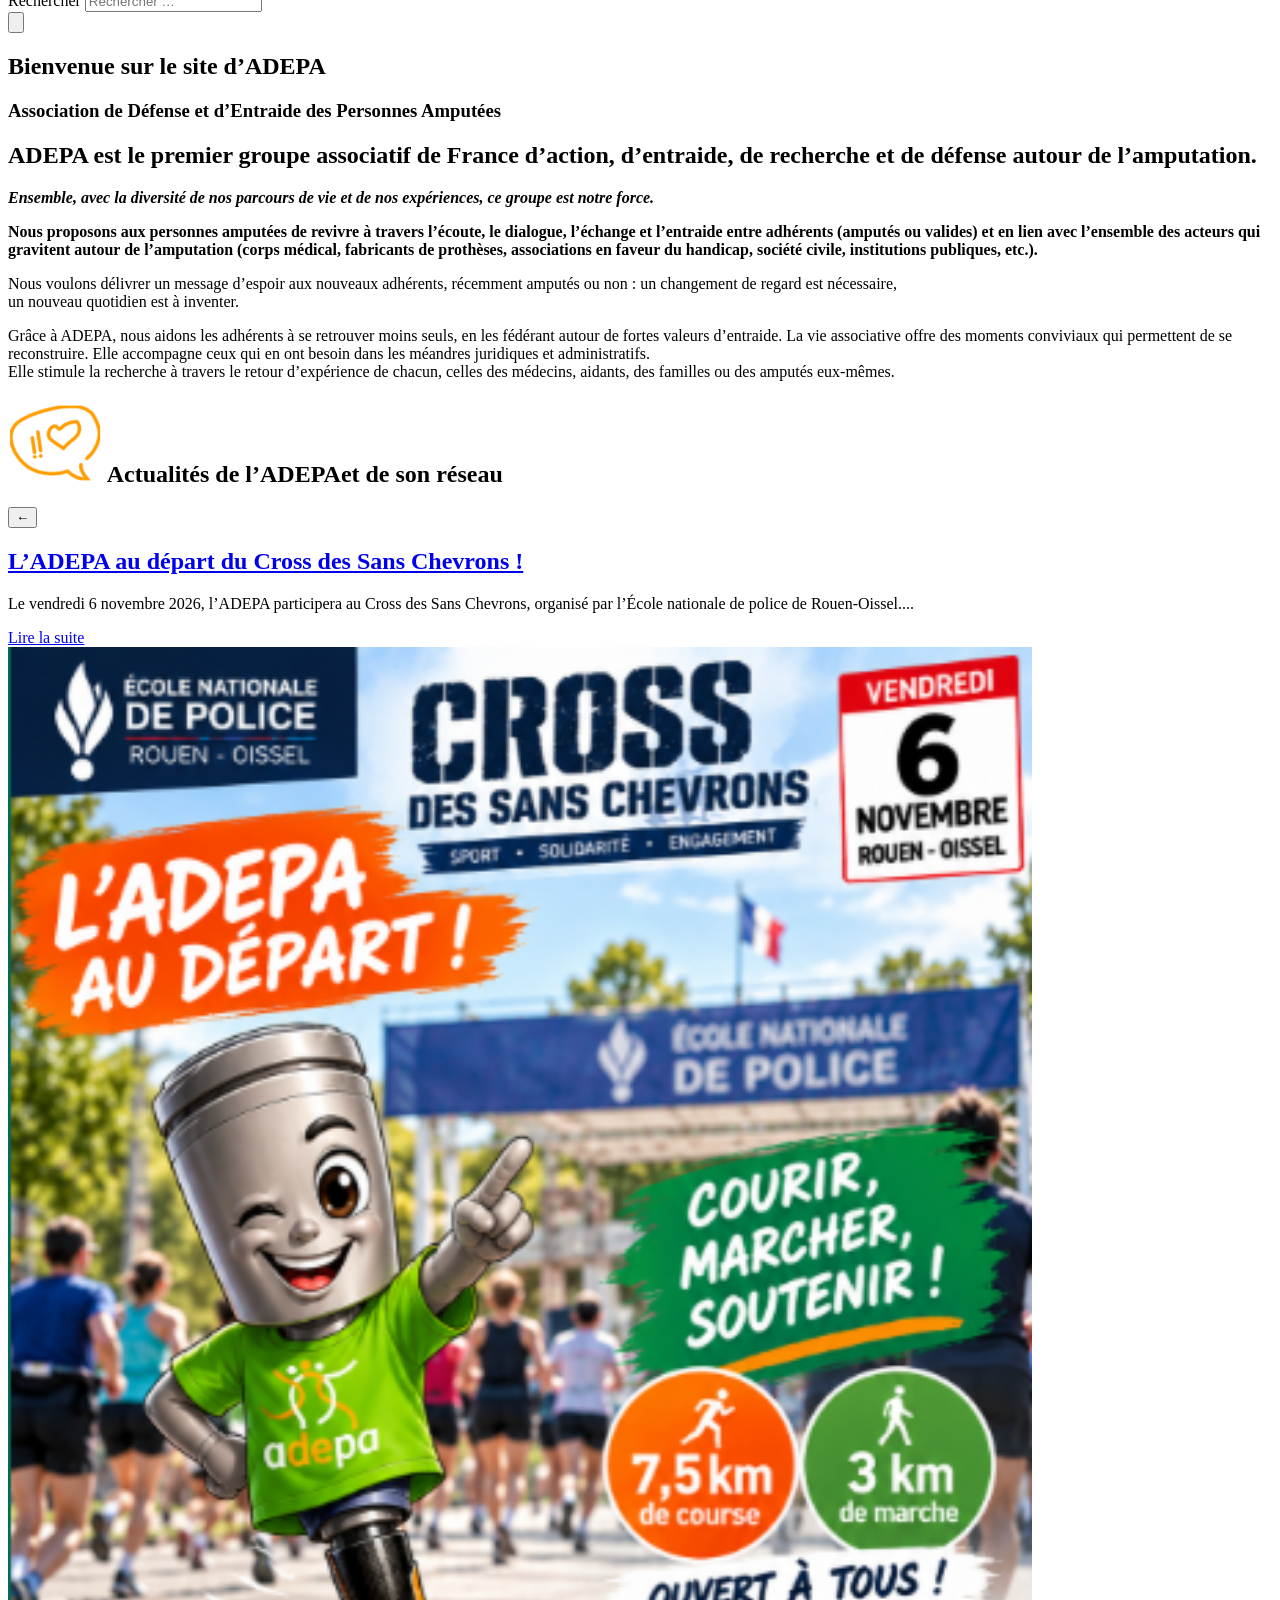
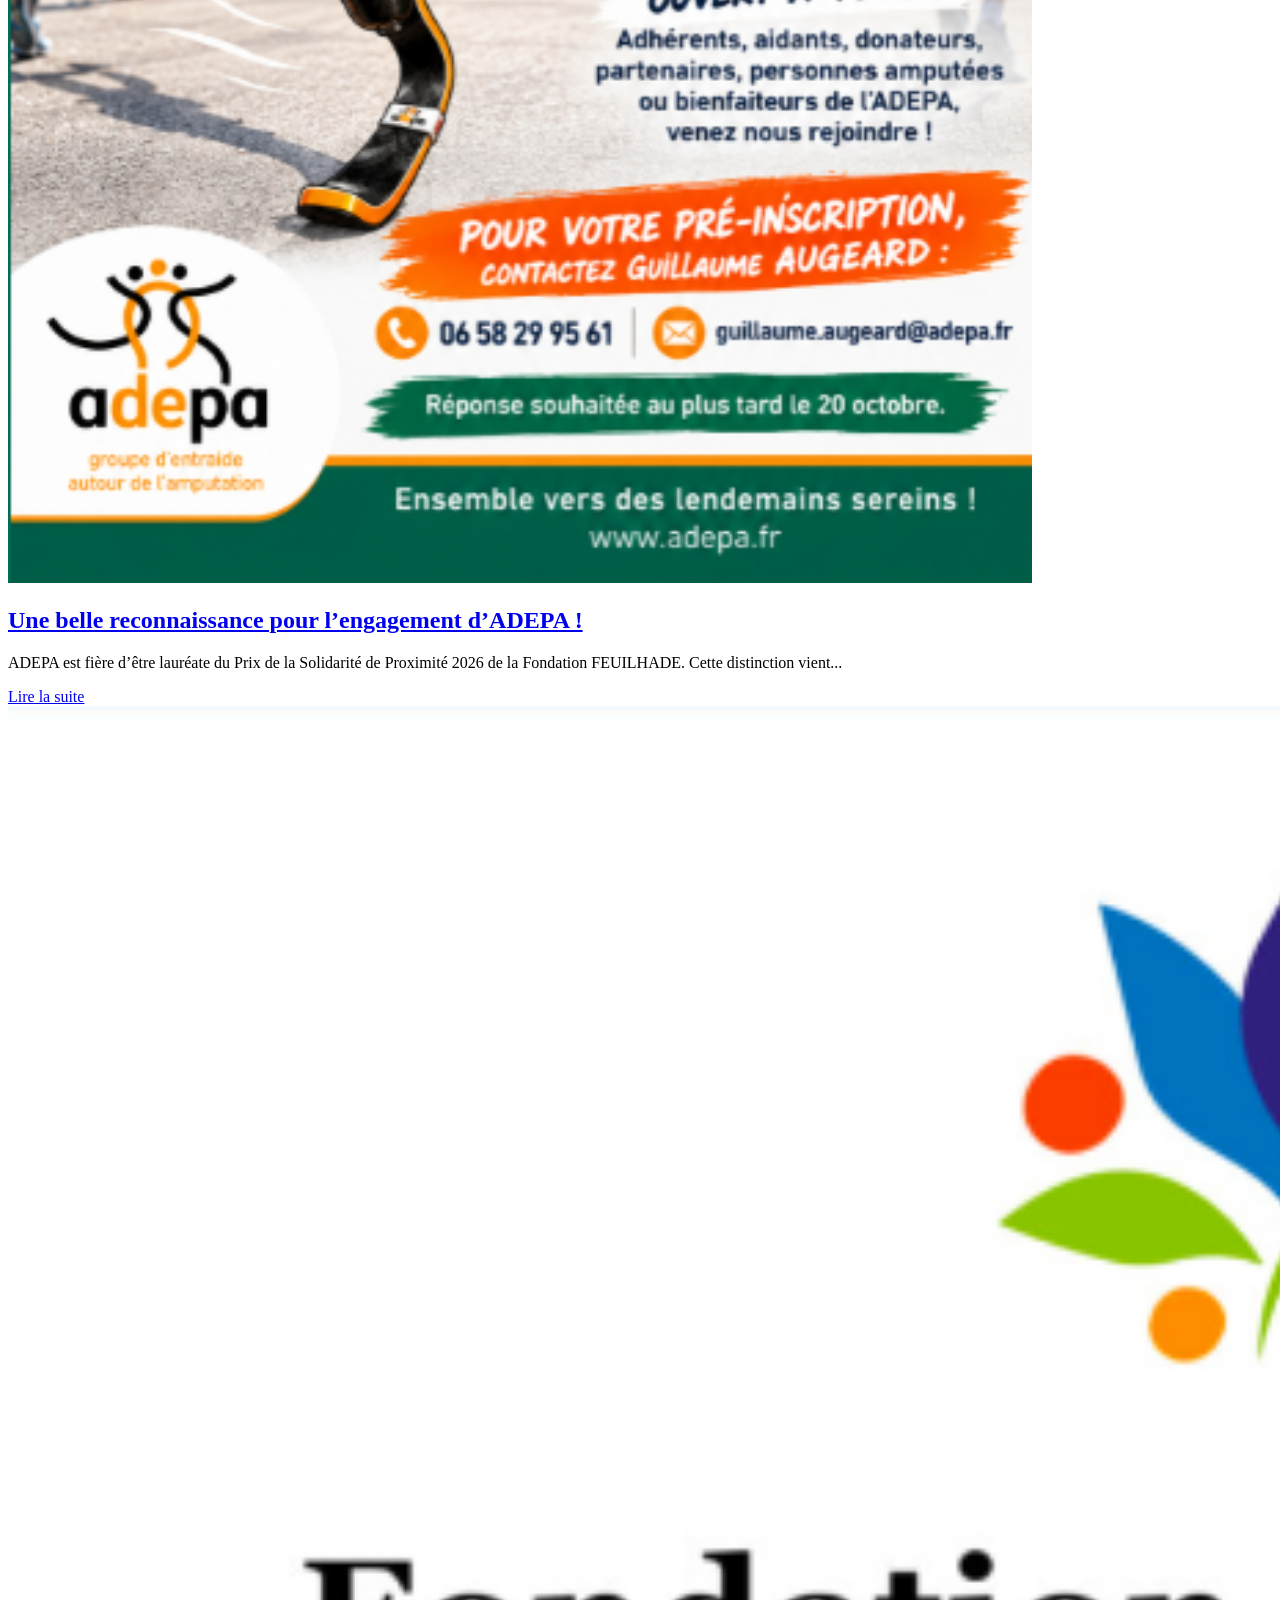
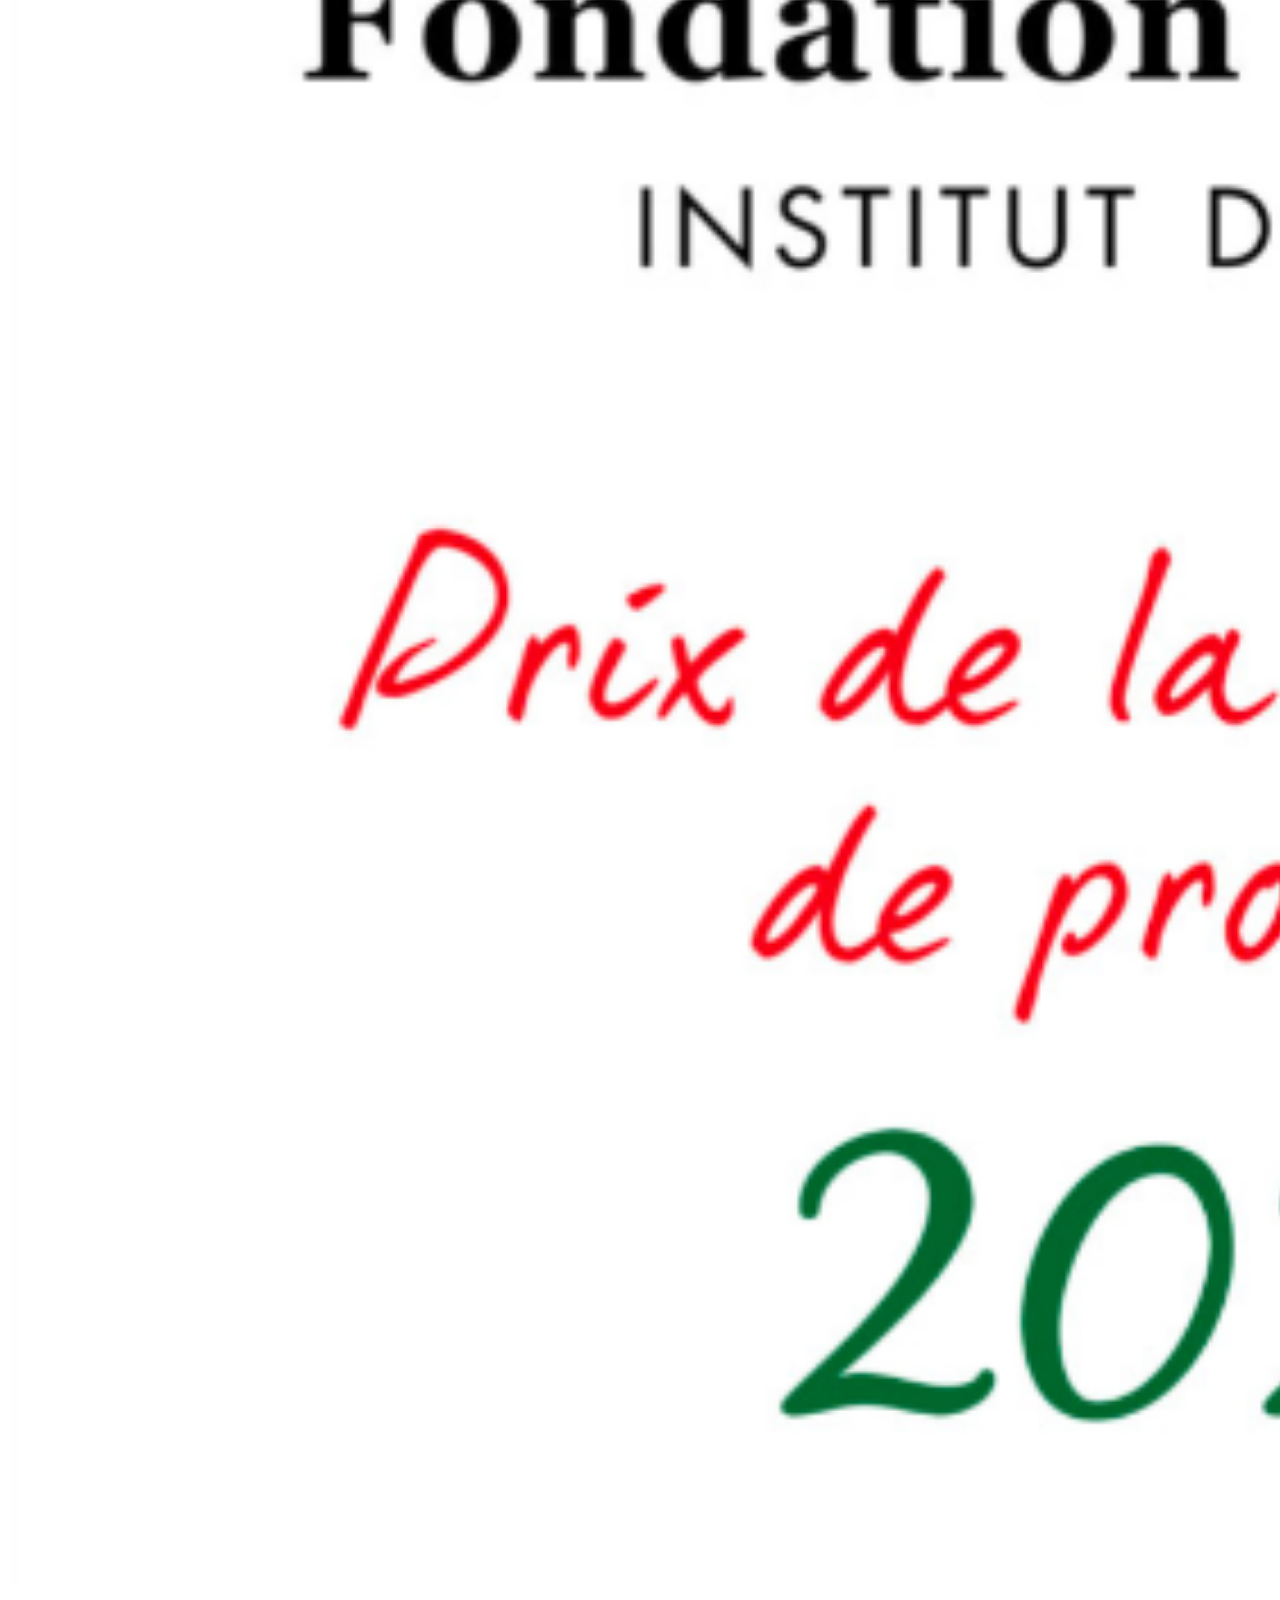
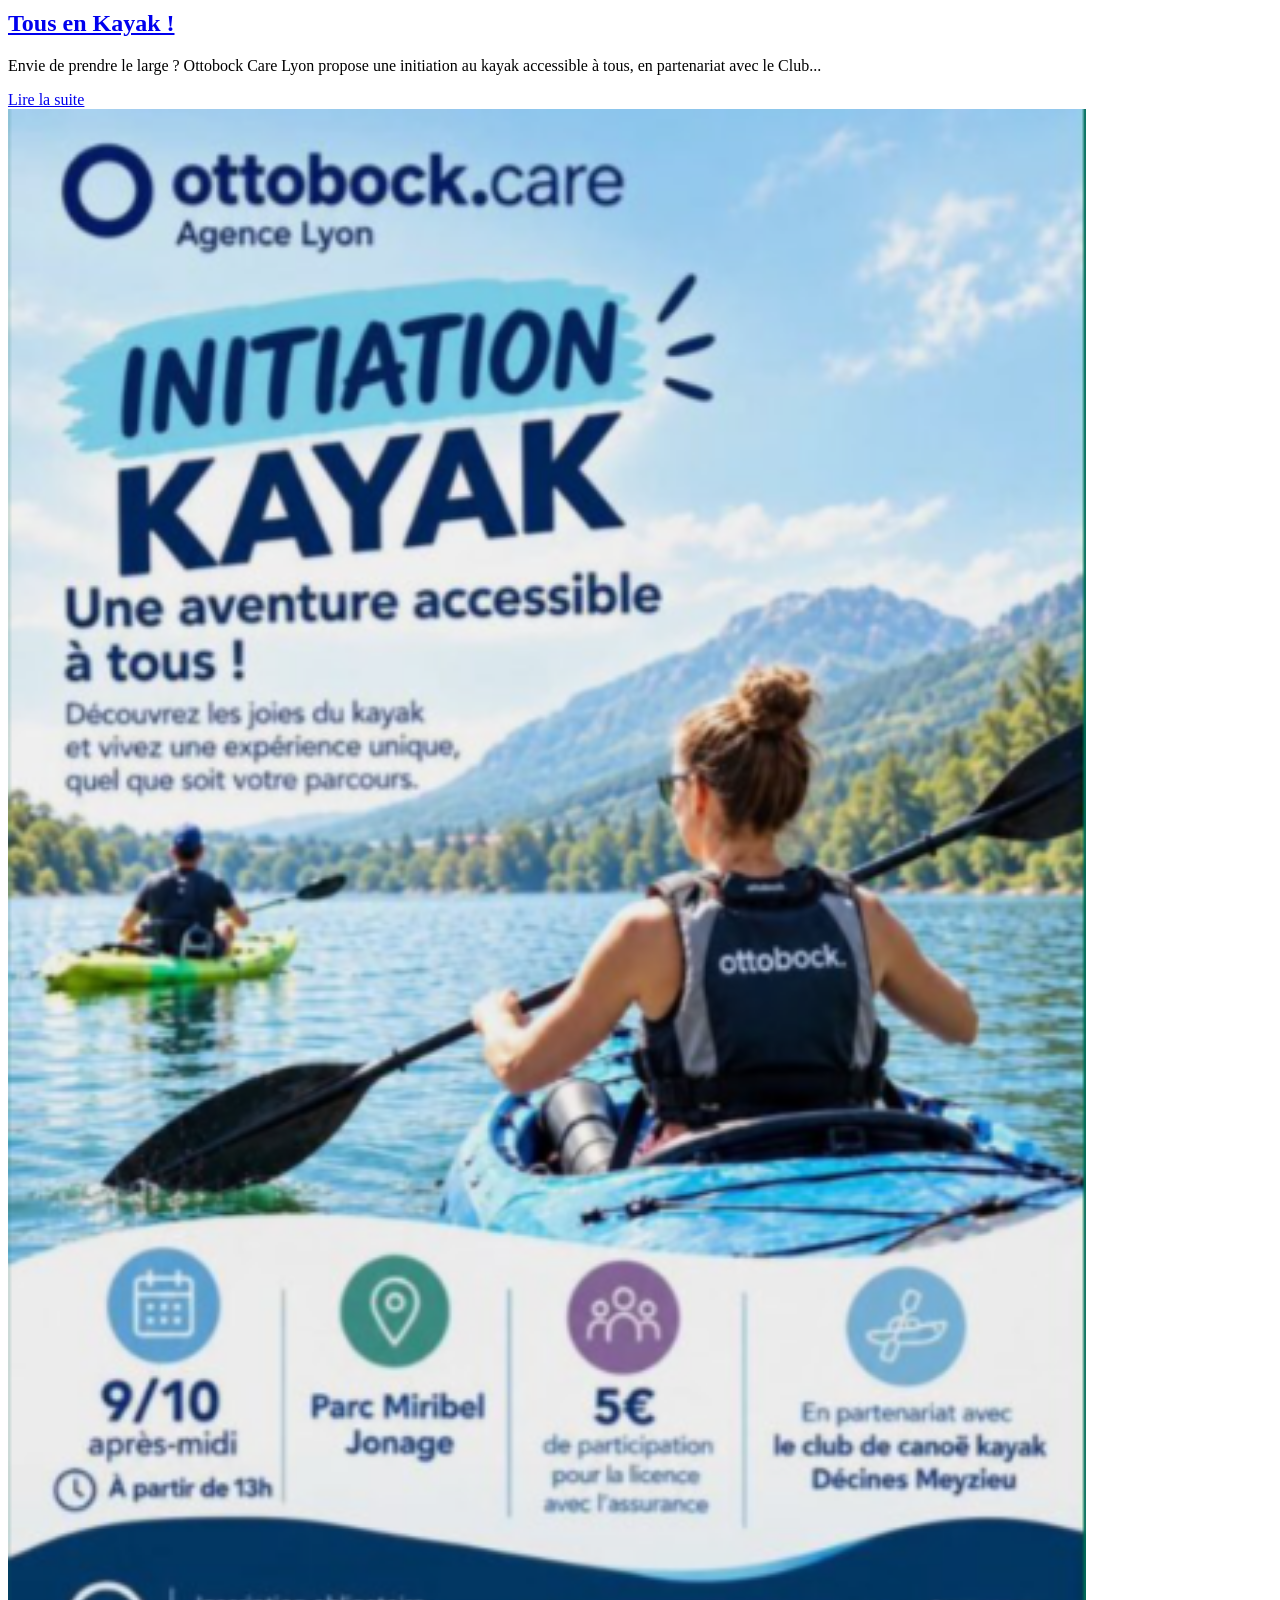
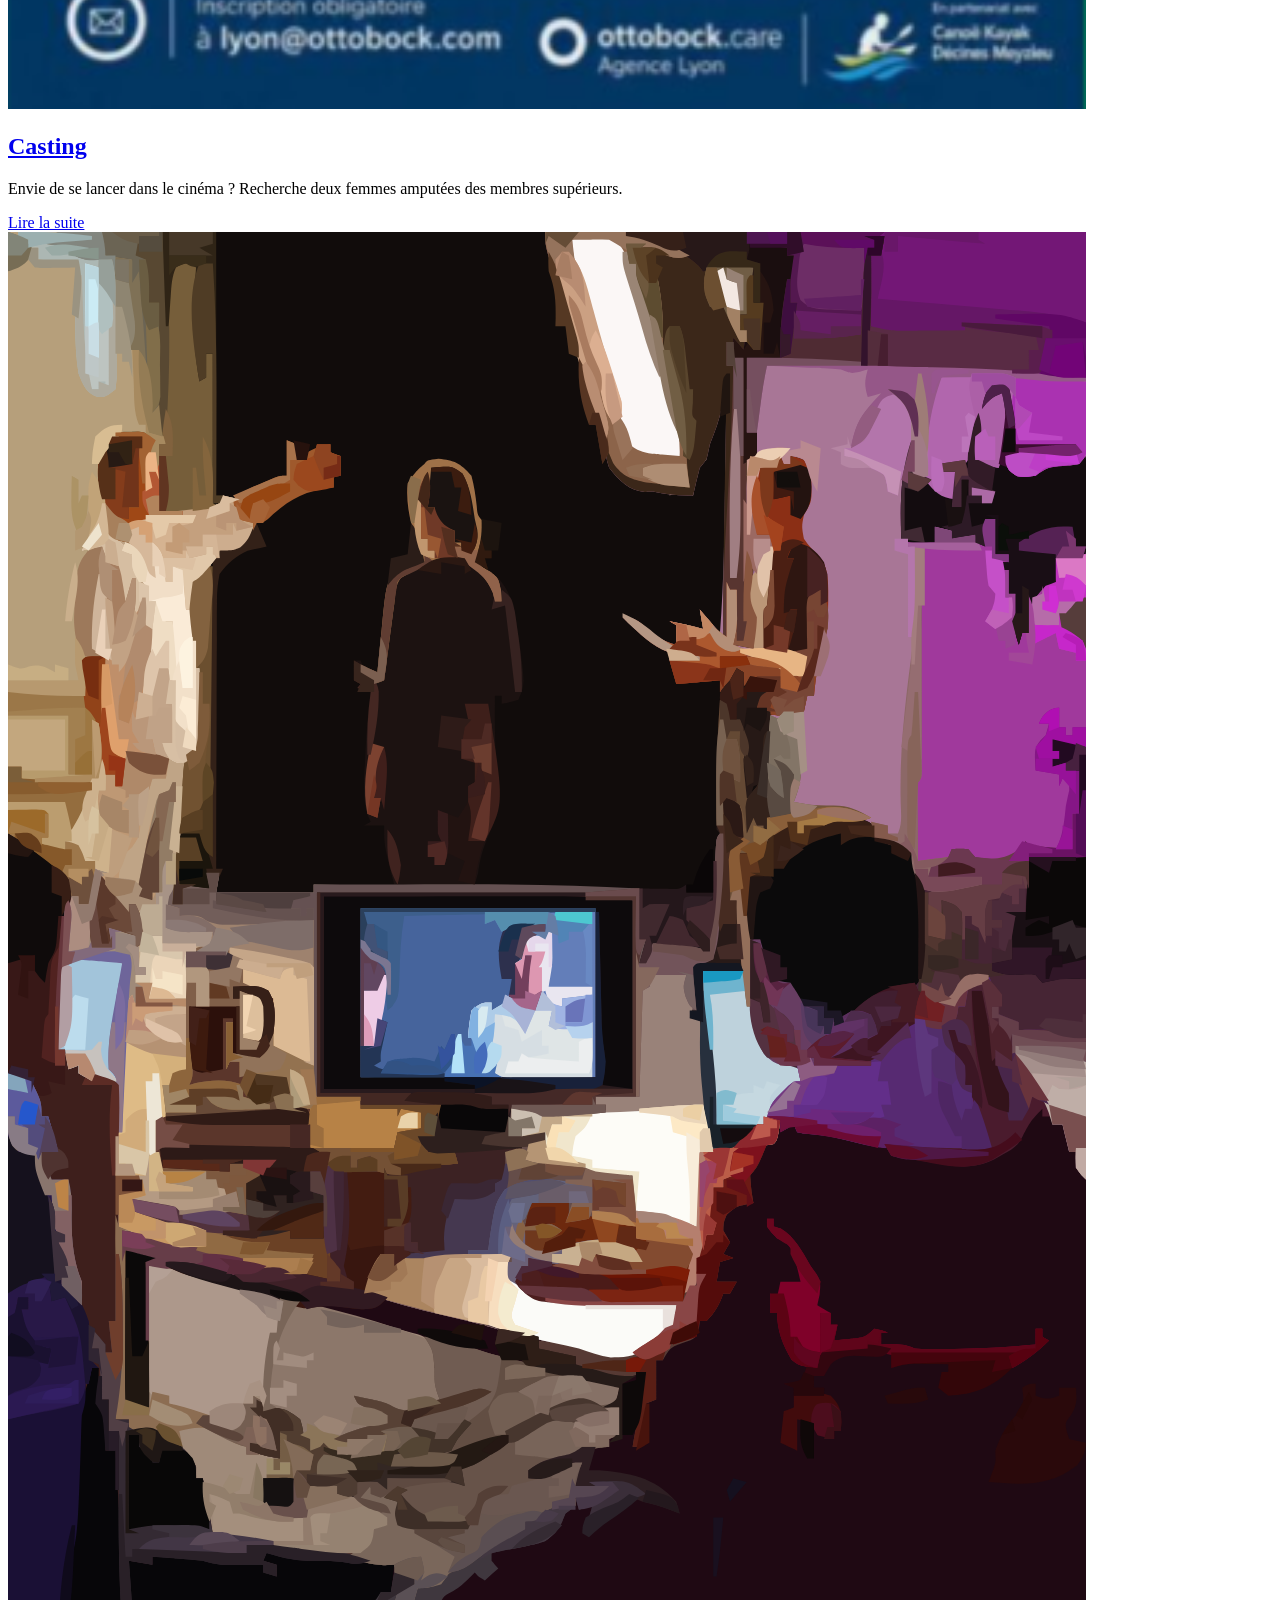
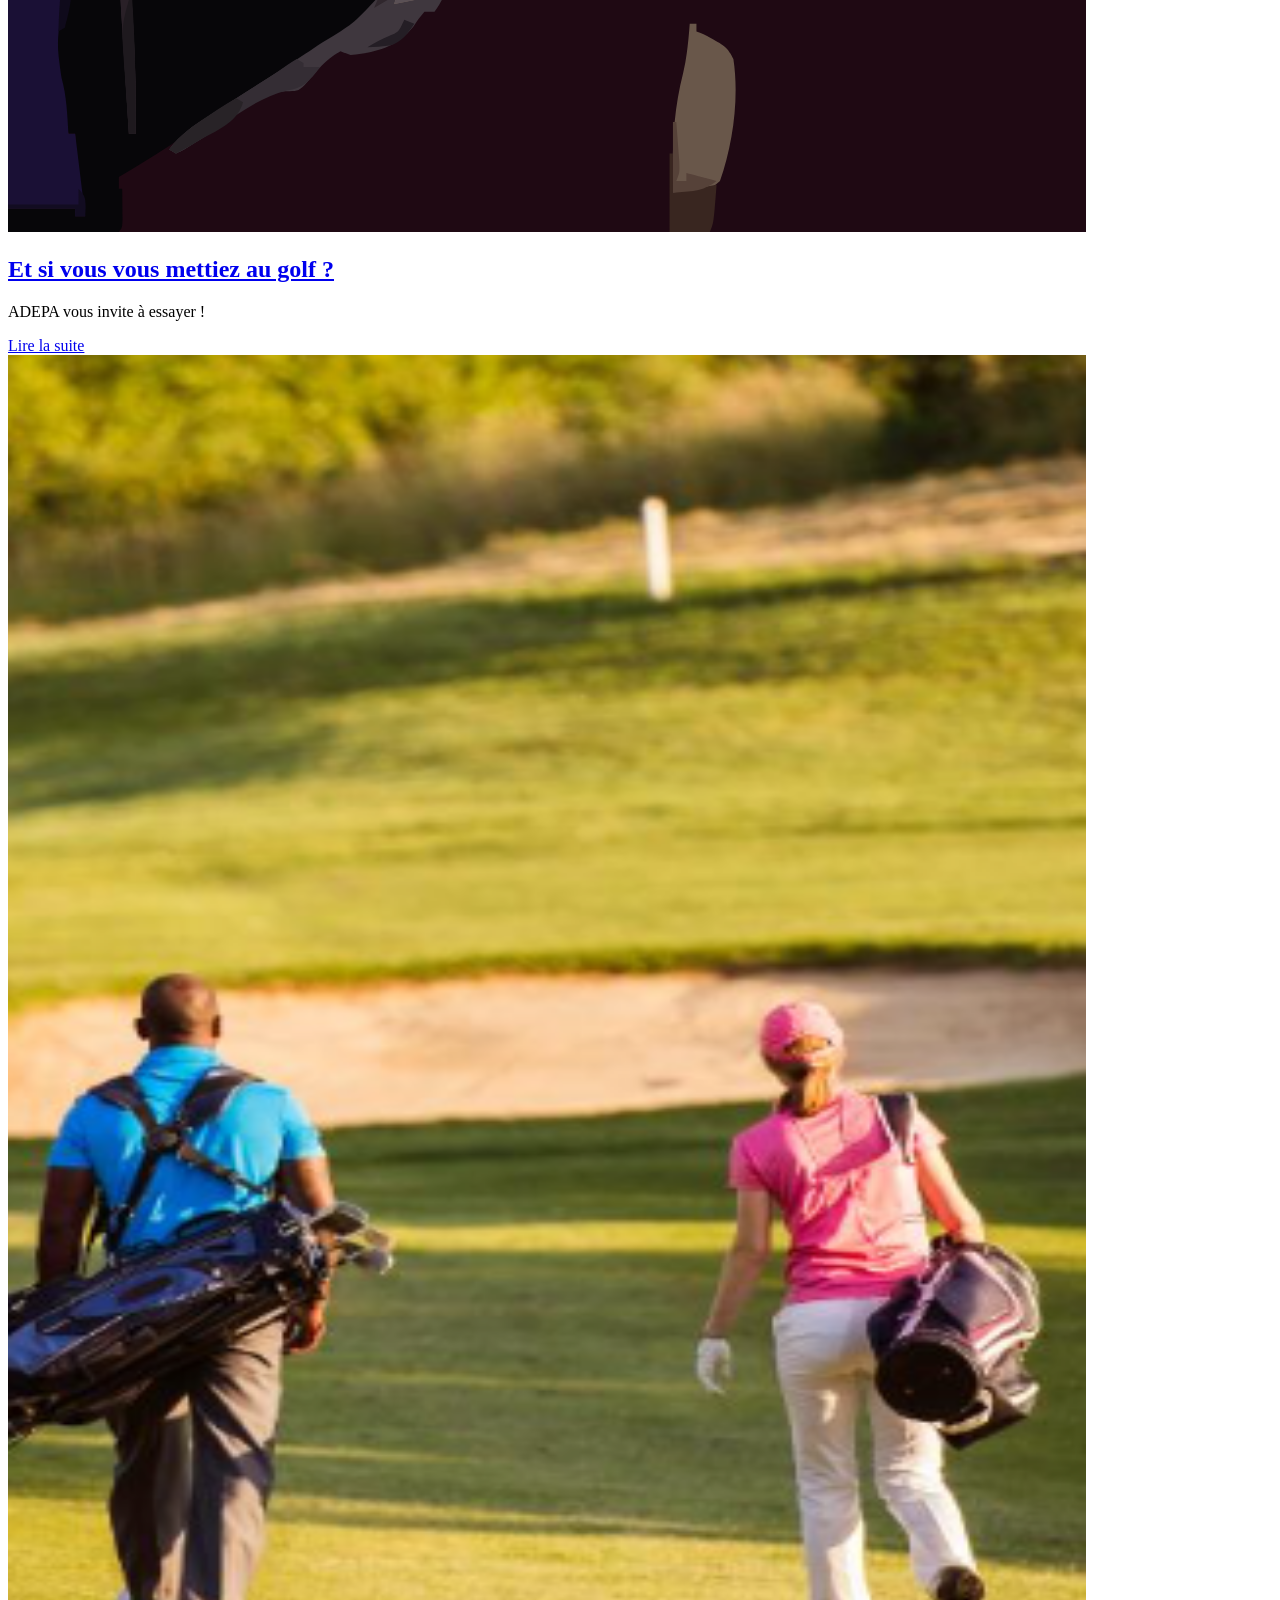
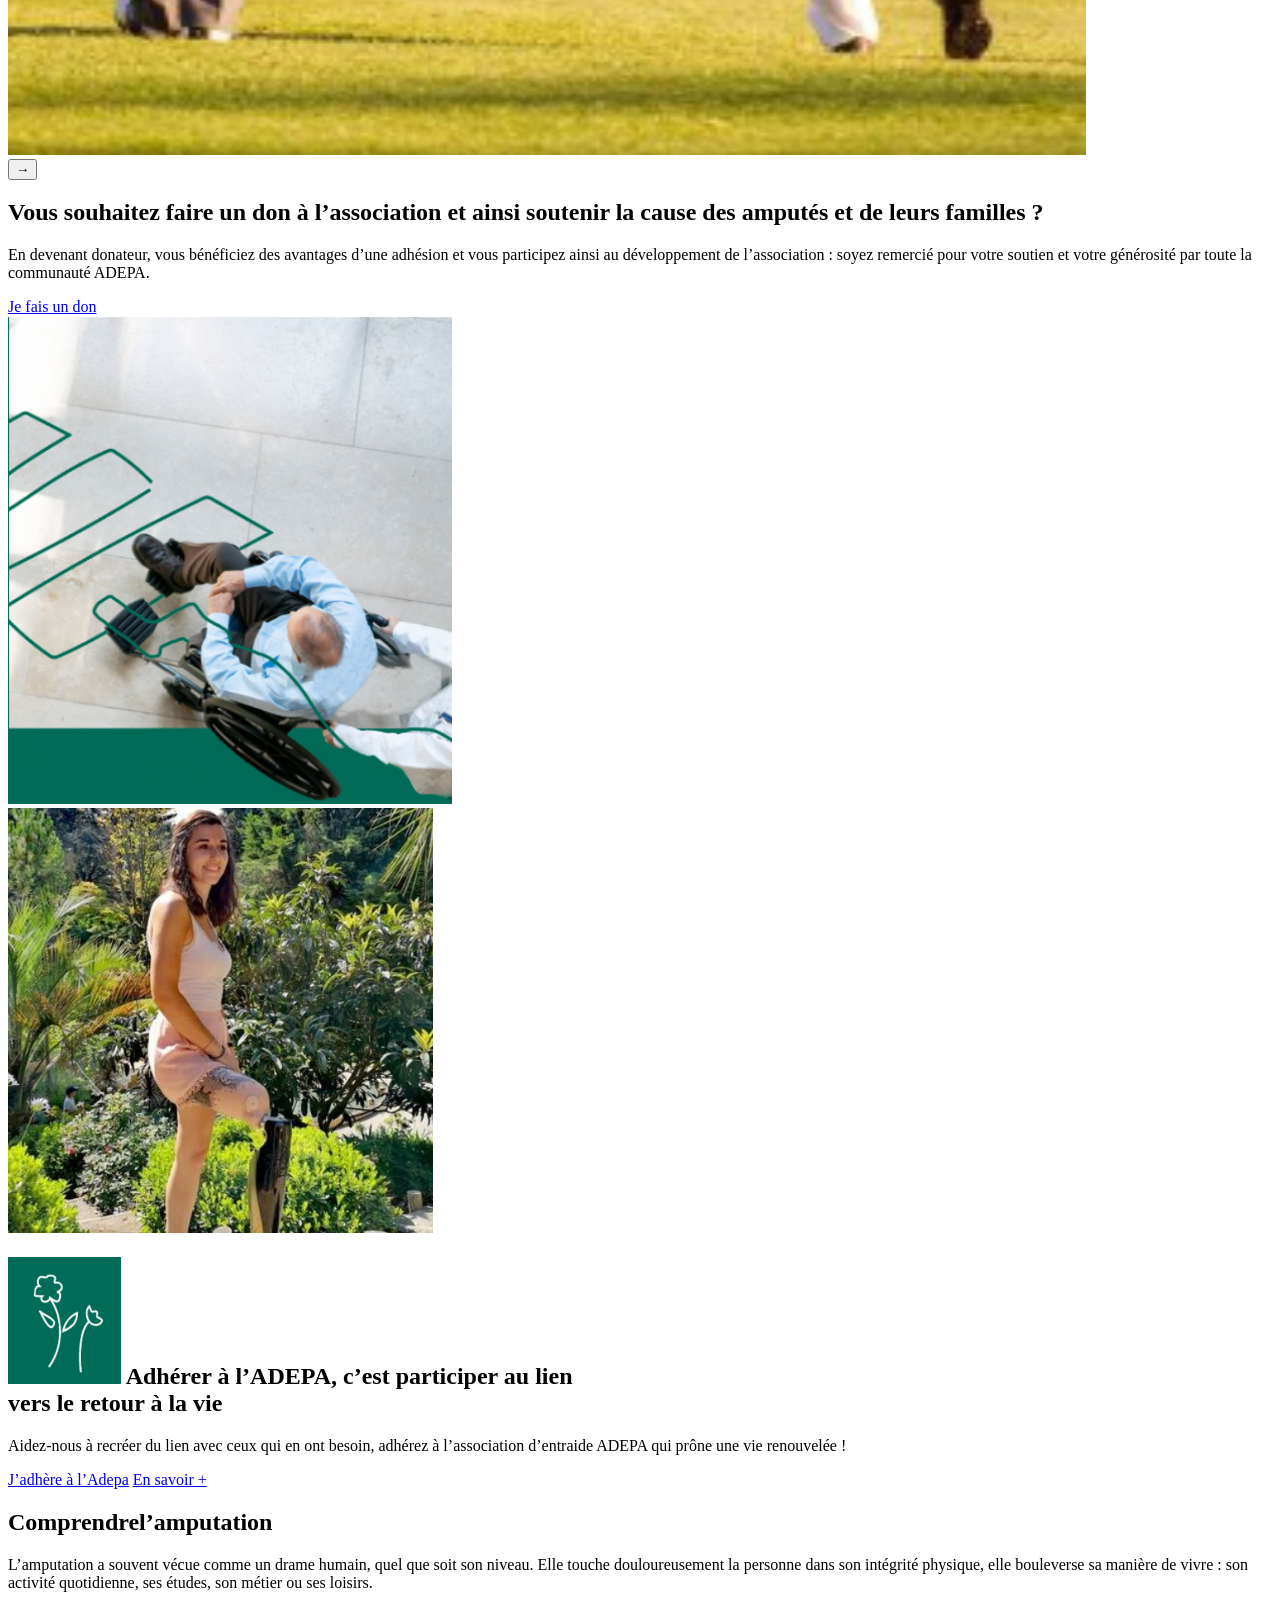
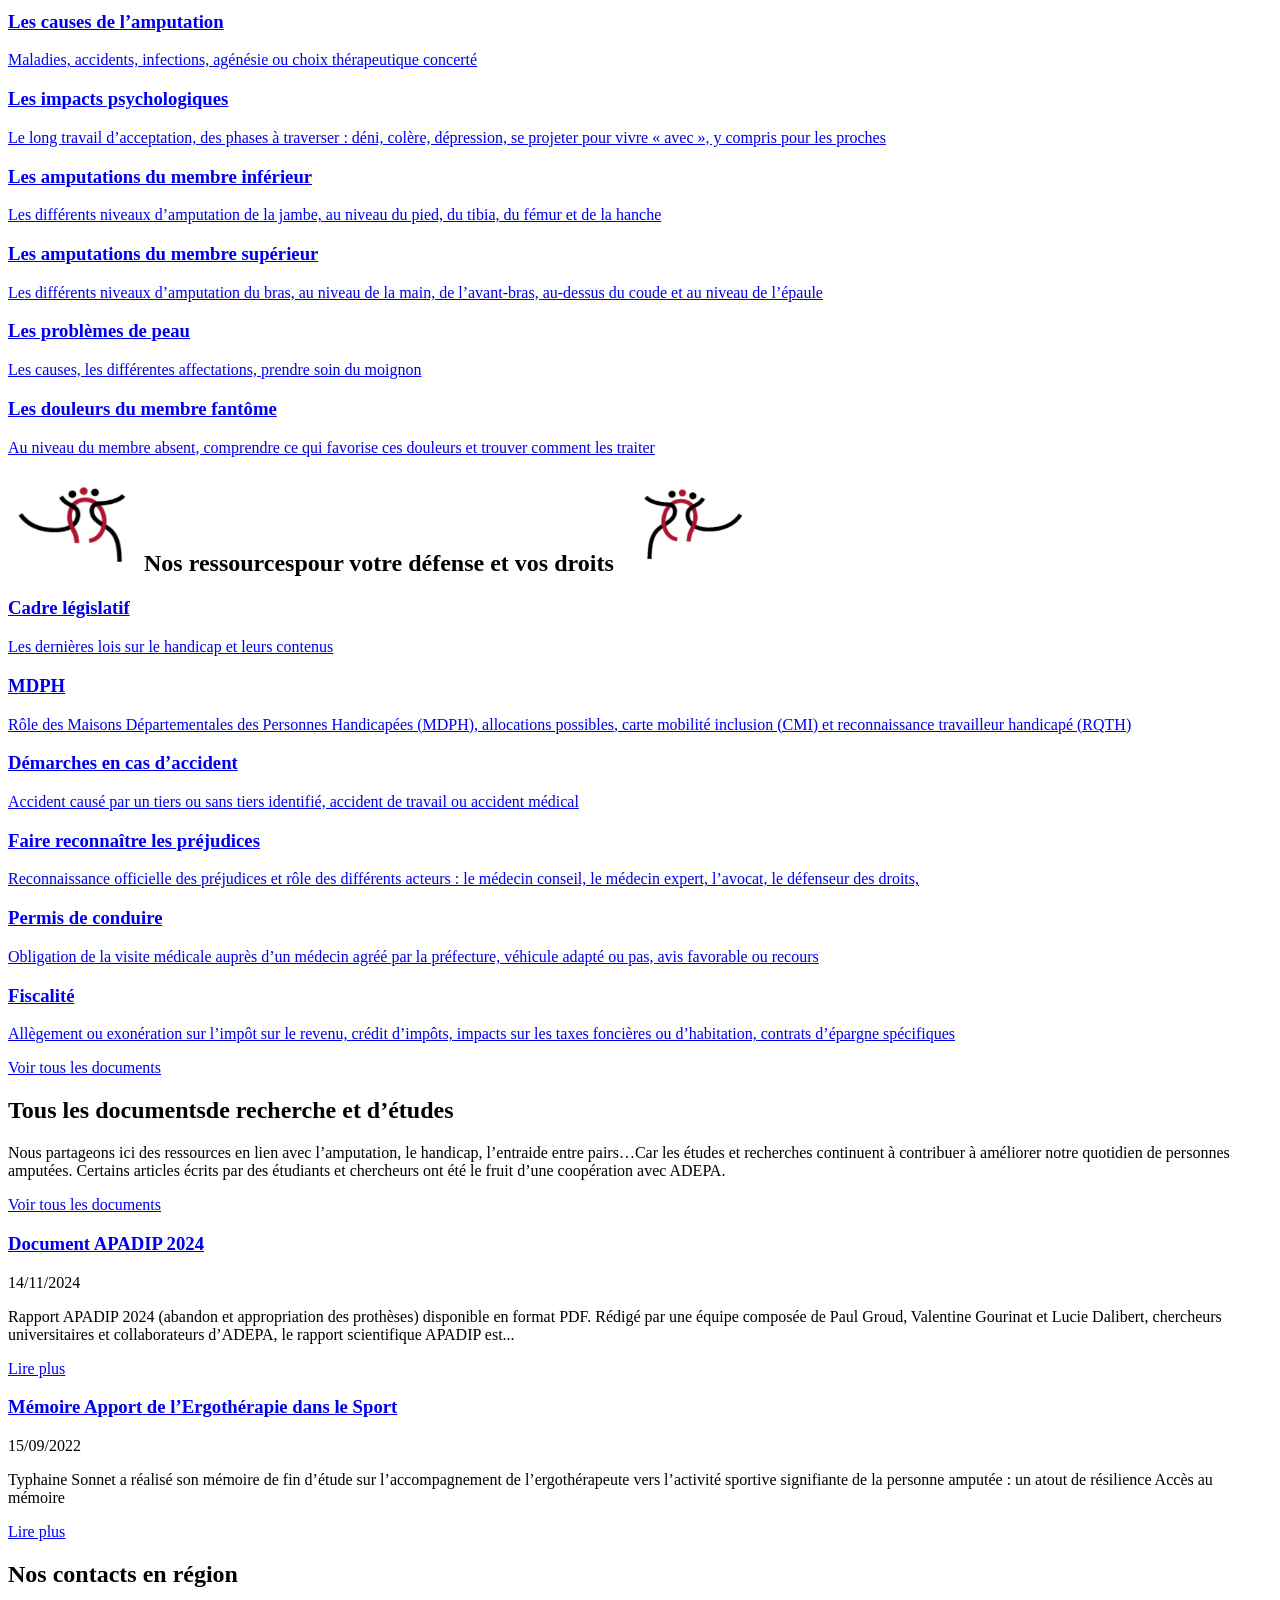
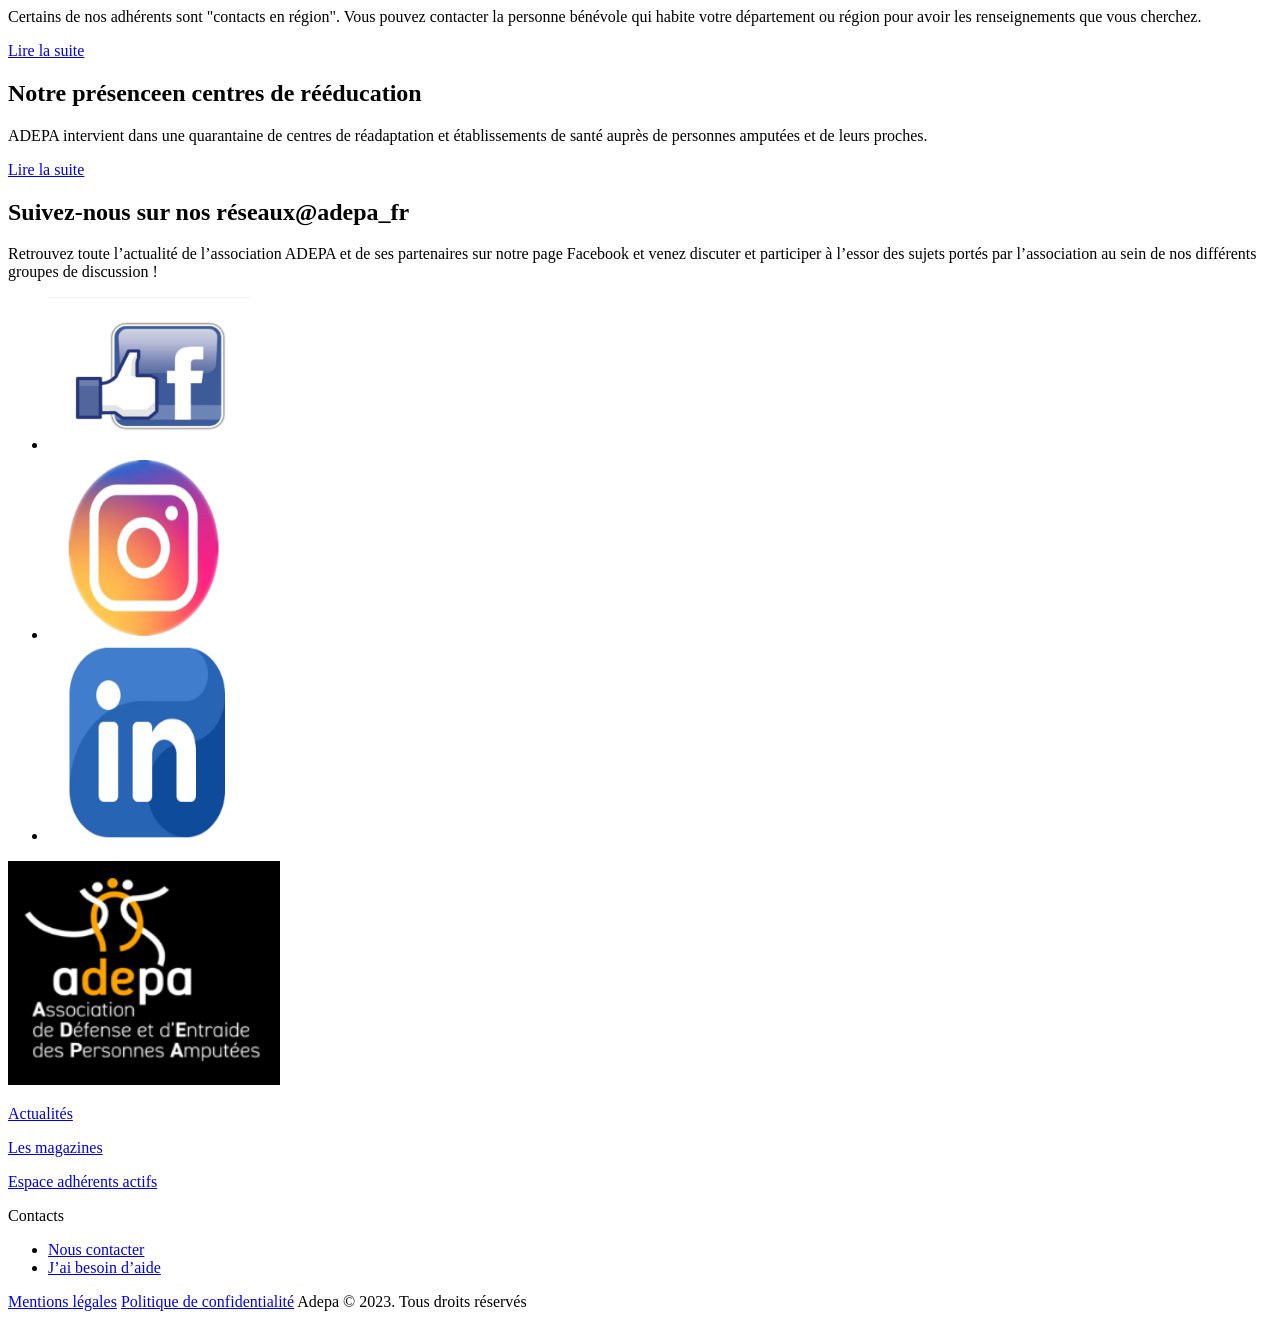
==== commit ce202070: "page nos actions" ====
--- a/index.html
+++ b/index.html
@@ -12,12 +12,12 @@
   <meta property="og:site_name" content="ADEPA" />
 
   <!-- LINKS -->
-  <link rel="stylesheet" href="src/css/00-variables.css"/>
-  <link rel="stylesheet" href="src/css/01-base.css"/>
-  <link rel="stylesheet" href="src/css/02-layout.css"/>
-  <link rel="stylesheet" href="src/css/03-header.css"/>
-  <link rel="stylesheet" href="src/css/04-components.css"/>
-  <link rel="stylesheet" href="src/css/05-footer.css"/>
+  <link rel="stylesheet" href="src/css/Accueil/00-variables.css"/>
+  <link rel="stylesheet" href="src/css/Accueil/01-base.css"/>
+  <link rel="stylesheet" href="src/css/Accueil/02-layout.css"/>
+  <link rel="stylesheet" href="src/css/Accueil/03-header.css"/>
+  <link rel="stylesheet" href="src/css/Accueil/04-components.css"/>
+  <link rel="stylesheet" href="src/css/Accueil/05-footer.css"/>
   <script src="src/js/site.js" defer></script>
 </head>
 <body class="page-home">
@@ -319,7 +319,7 @@
     <div class="container">
       <header class="section-head">
         <h2 class="title title--blue title--center">Comprendre<span class="title__accent">l’amputation</span></h2>
-        <p>L’amputation est souvent vécue comme un drame humain, quel que soit son niveau. Elle touche douloureusement la personne dans son intégrité physique, elle bouleverse sa manière de vivre : son activité quotidienne, ses études, son métier ou ses loisirs.</p>
+        <p>L’amputation a souvent vécue comme un drame humain, quel que soit son niveau. Elle touche douloureusement la personne dans son intégrité physique, elle bouleverse sa manière de vivre : son activité quotidienne, ses études, son métier ou ses loisirs.</p>
       </header>
 
       <div class="card-grid">
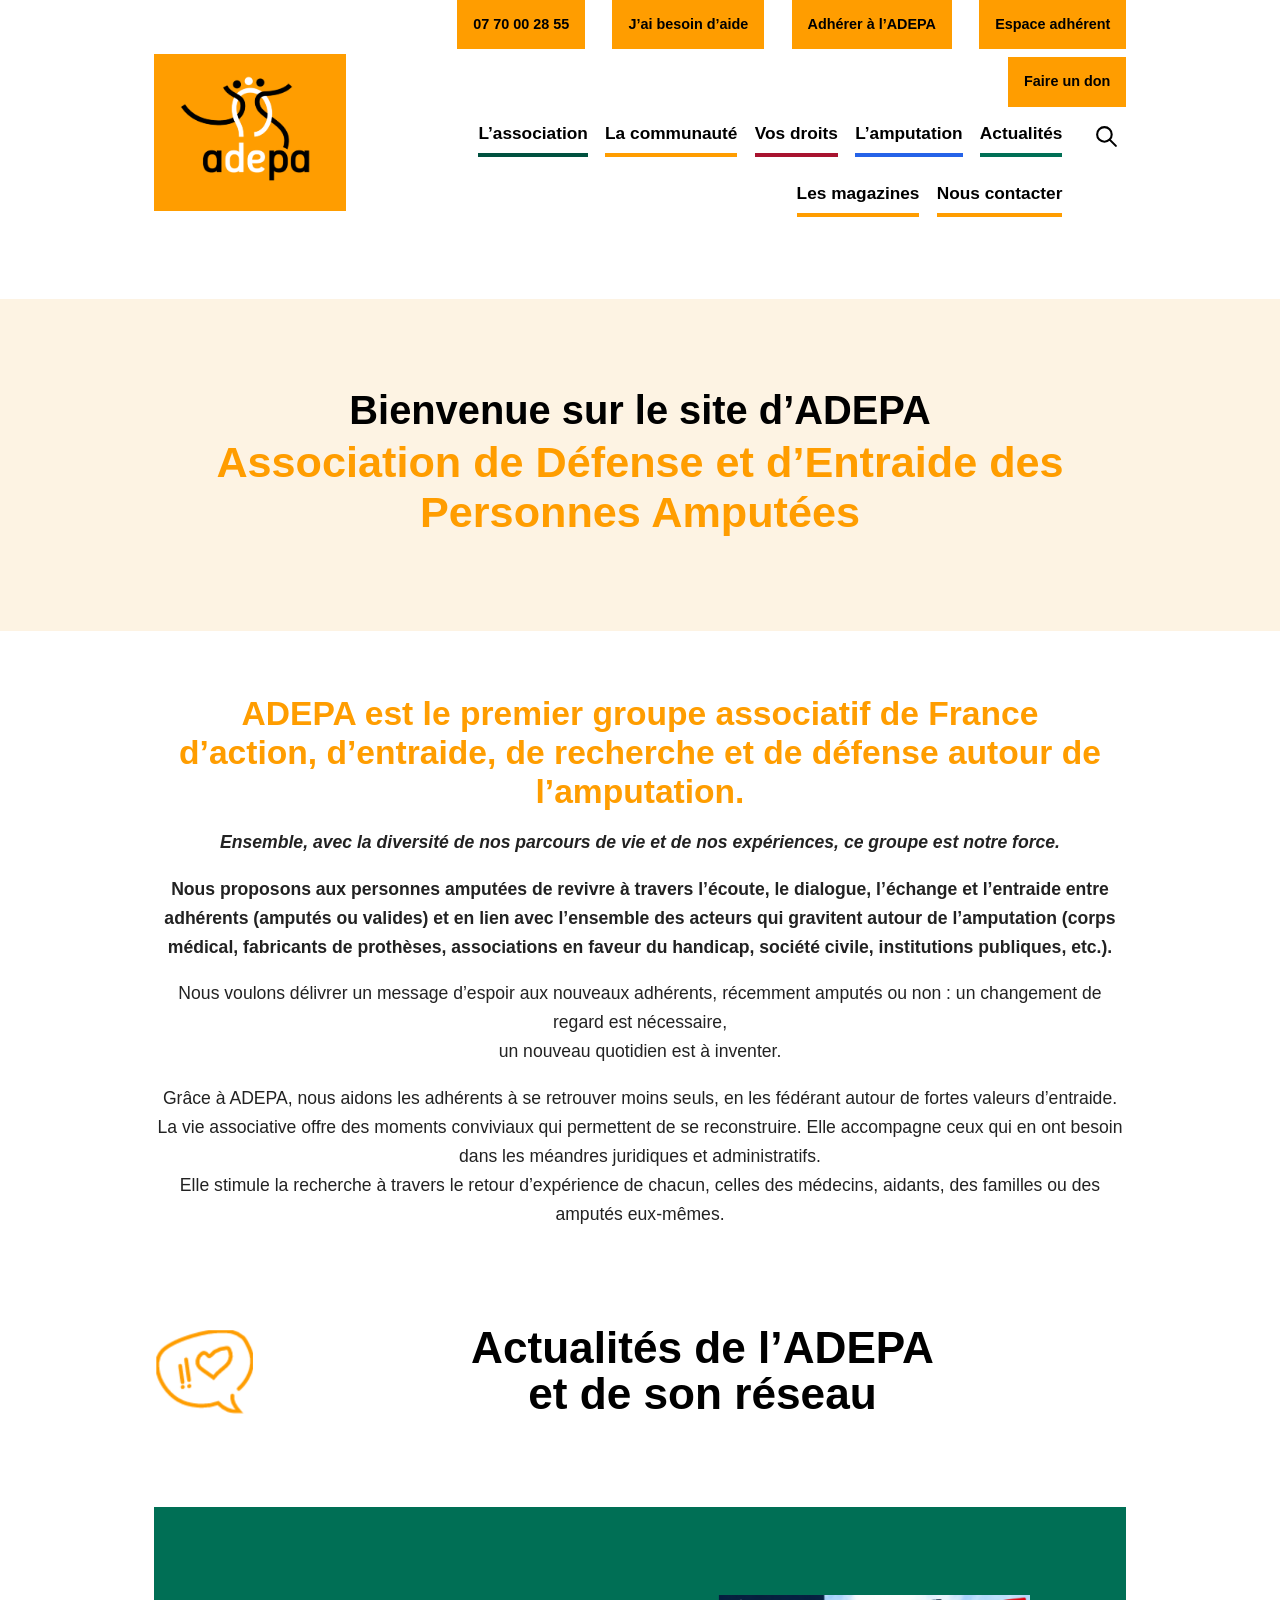
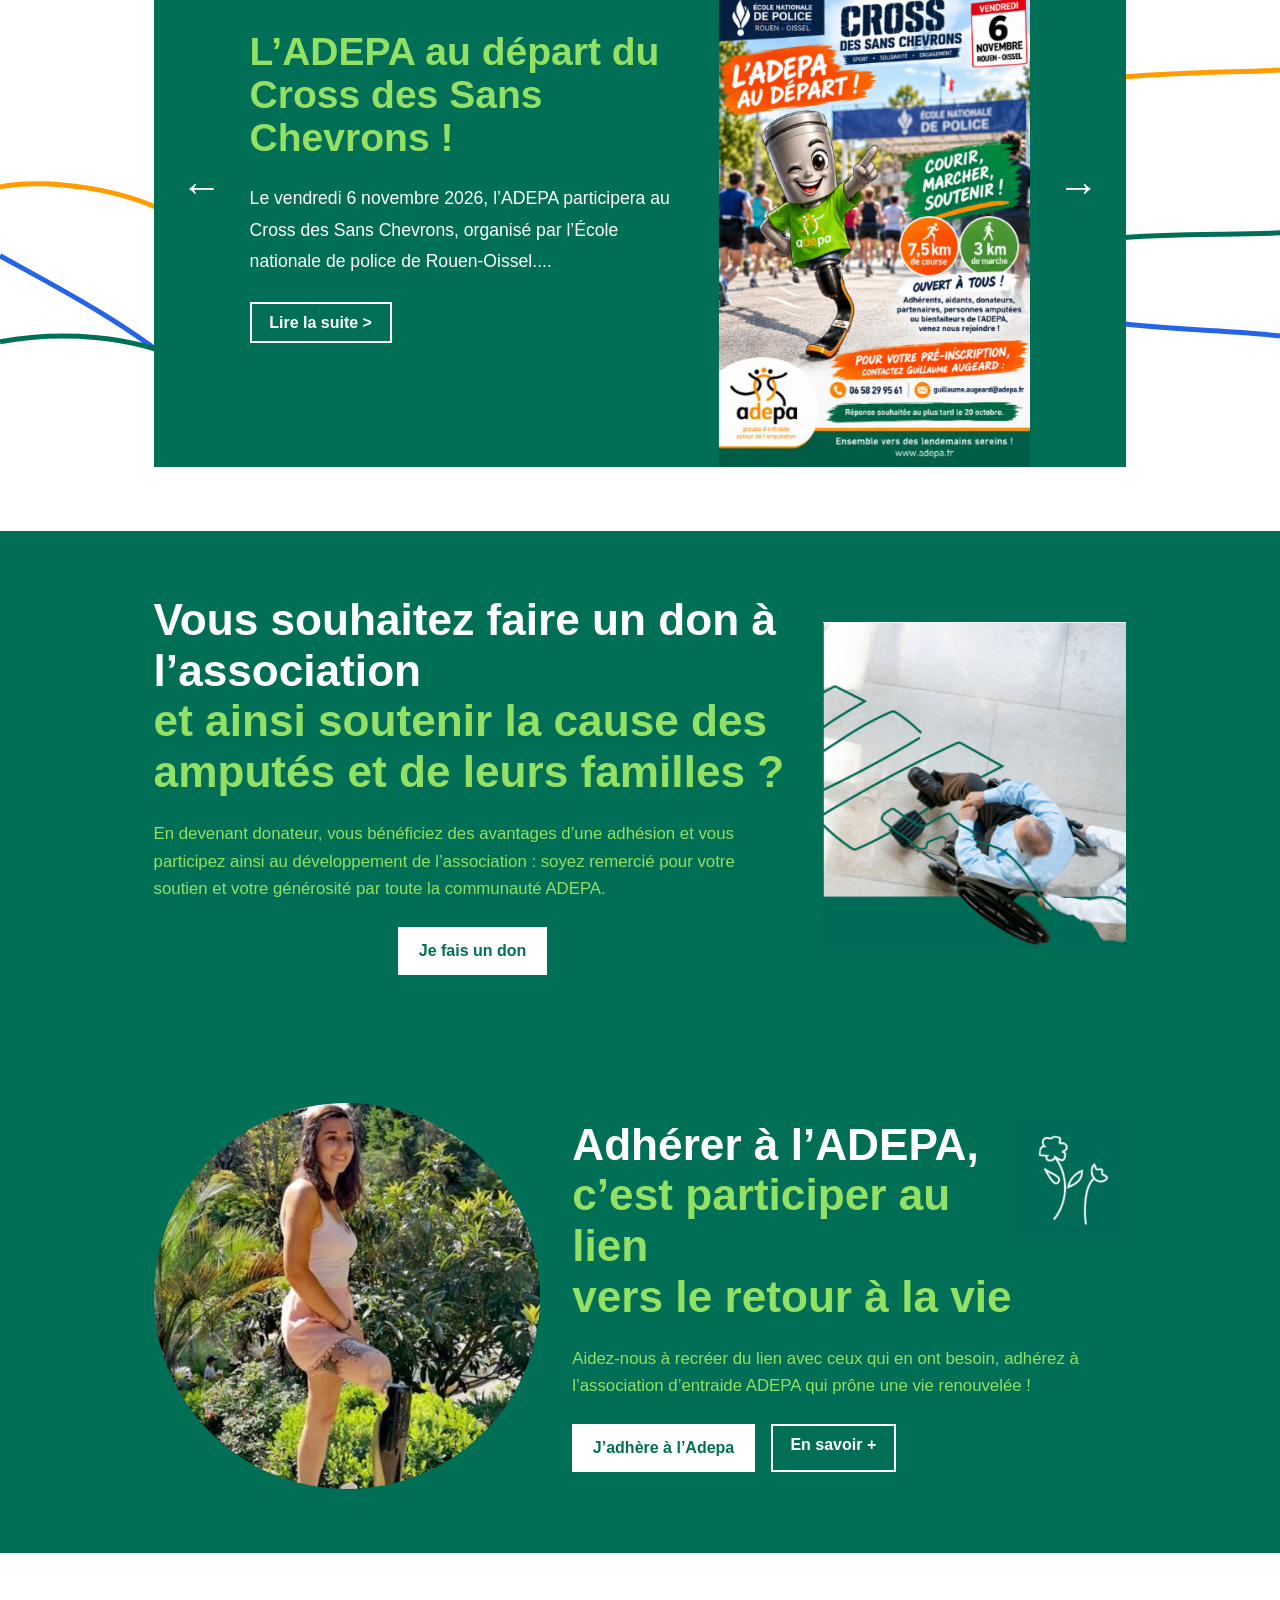
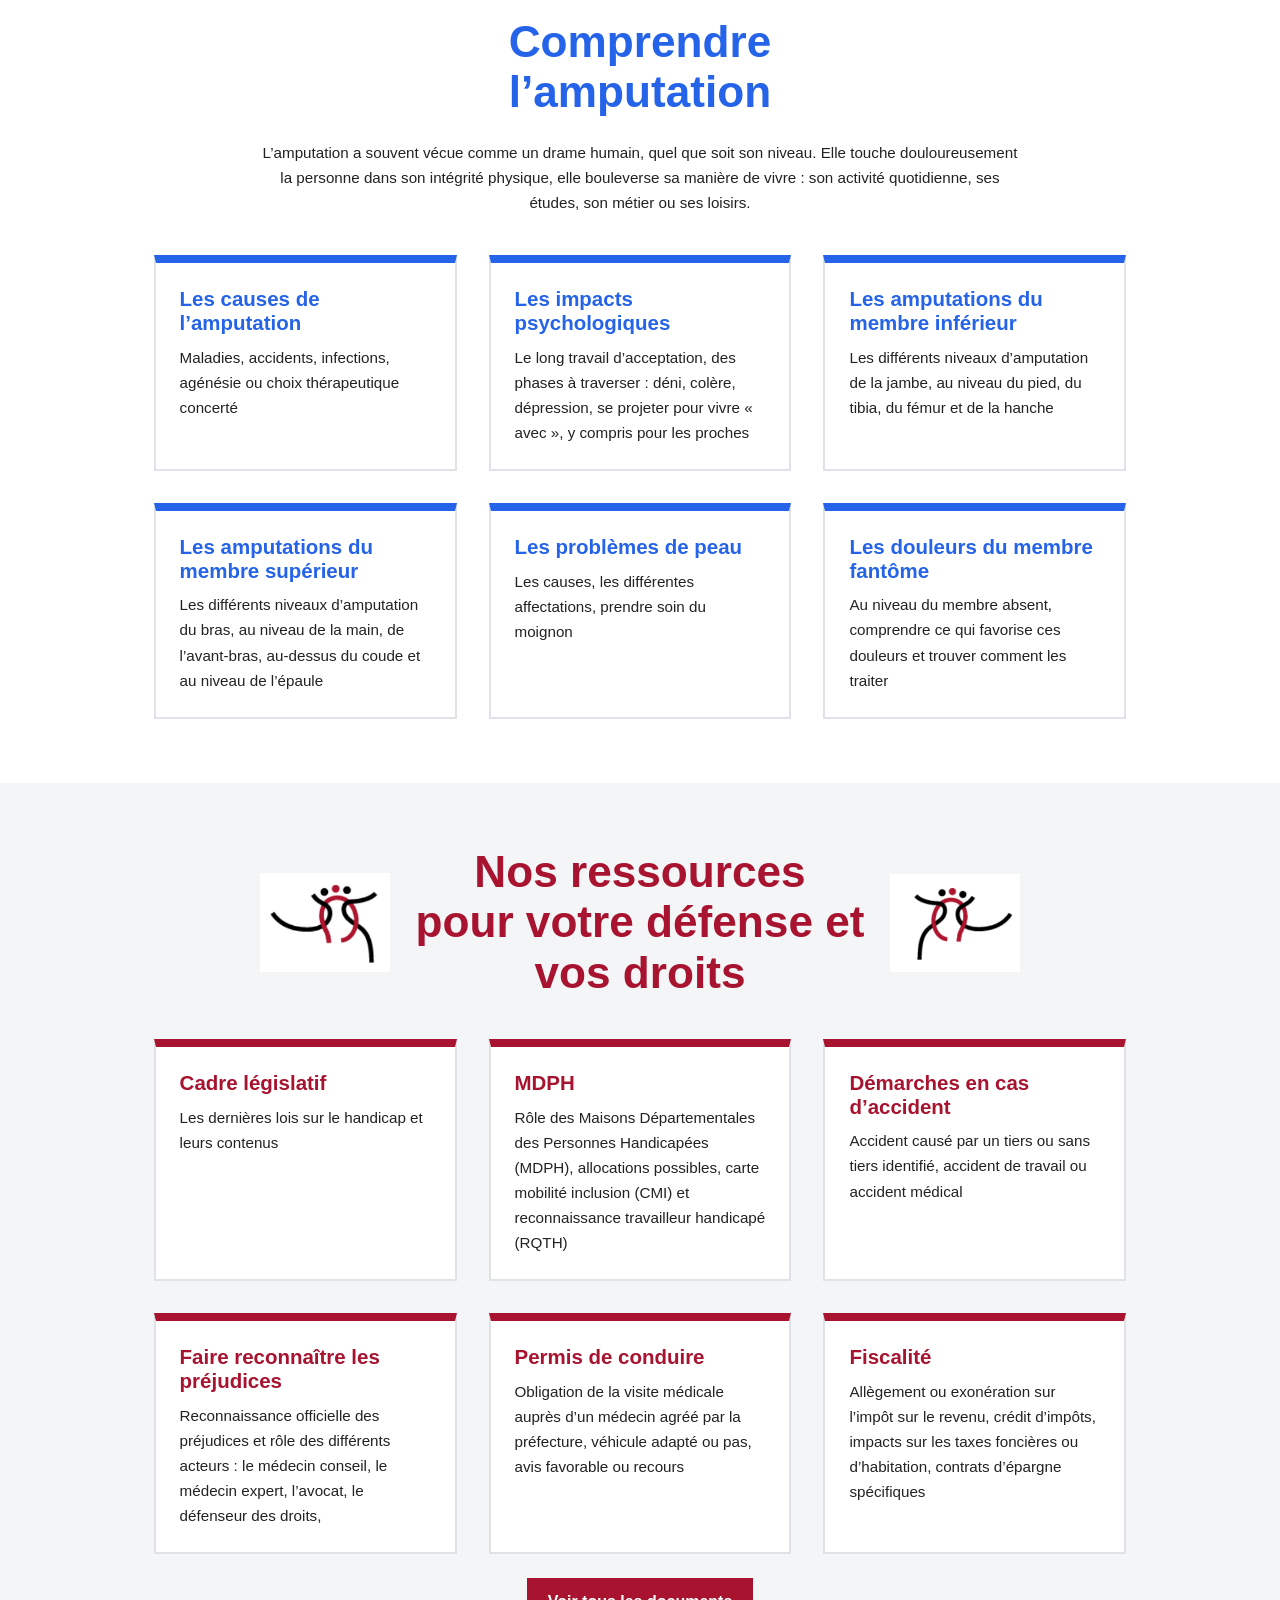
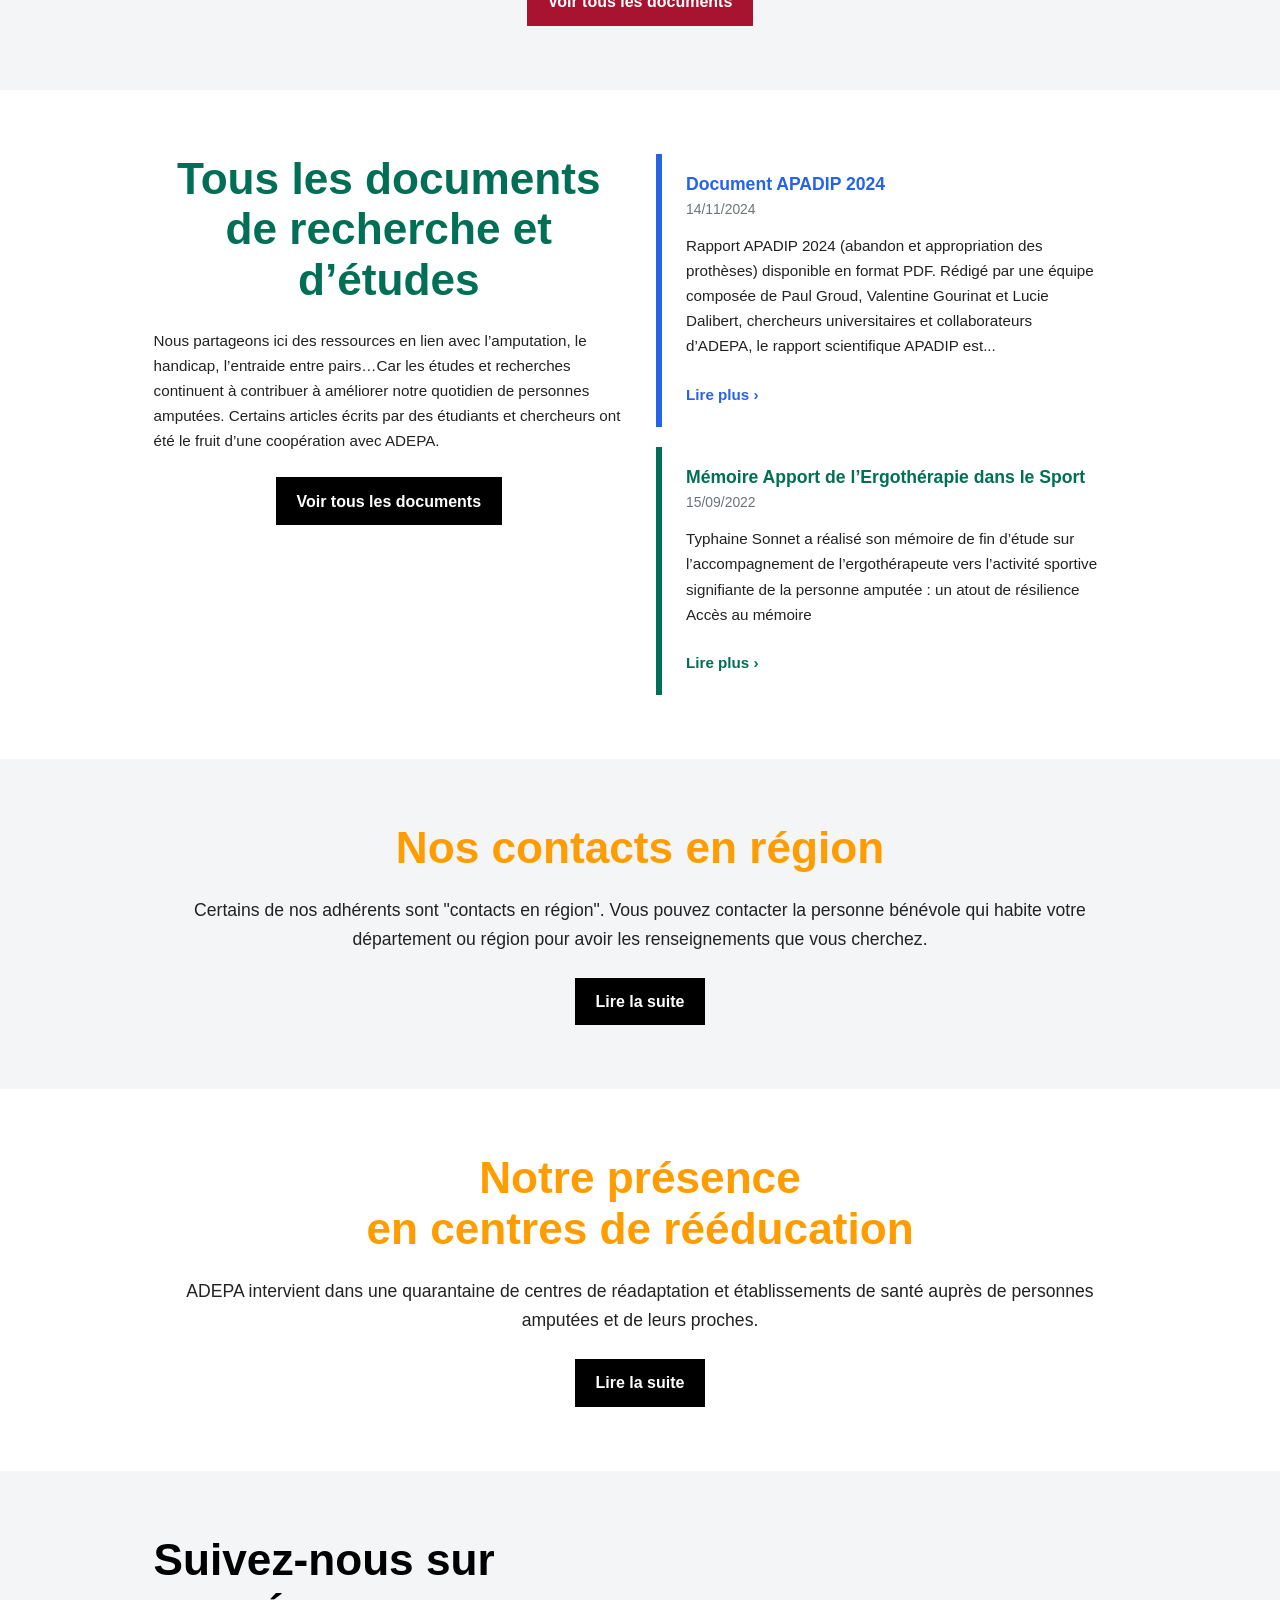
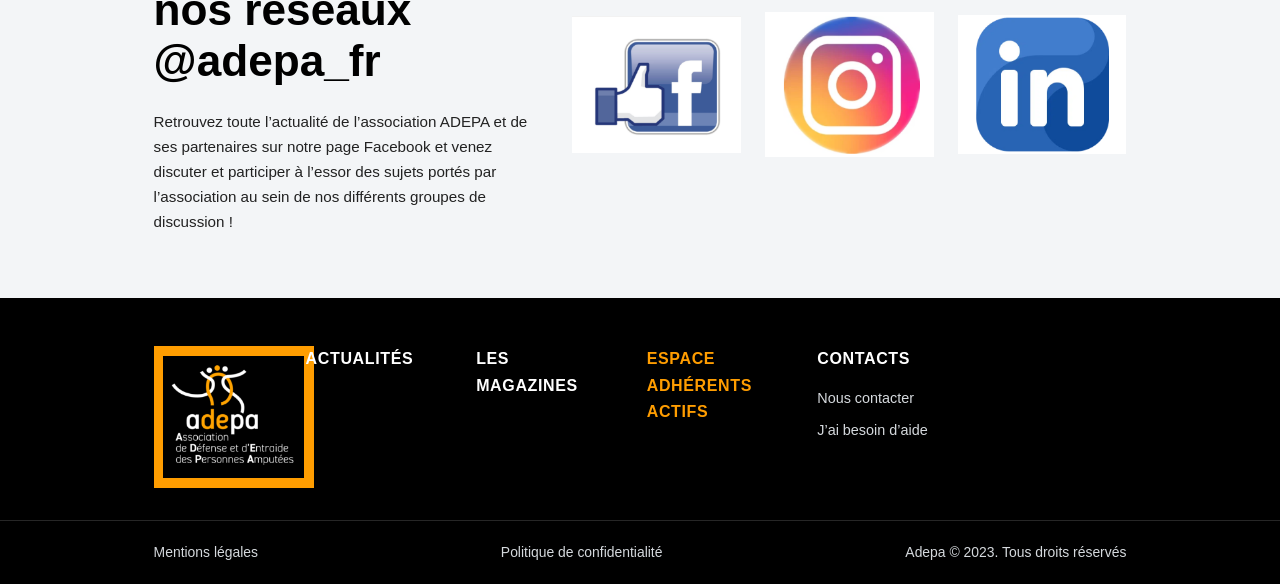
==== commit 5ffff796: "page nos actions" ====
--- a/index.html
+++ b/index.html
@@ -12,21 +12,24 @@
   <meta property="og:site_name" content="ADEPA" />
 
   <!-- LINKS -->
-  <link rel="stylesheet" href="src/css/Accueil/00-variables.css"/>
-  <link rel="stylesheet" href="src/css/Accueil/01-base.css"/>
-  <link rel="stylesheet" href="src/css/Accueil/02-layout.css"/>
-  <link rel="stylesheet" href="src/css/Accueil/03-header.css"/>
-  <link rel="stylesheet" href="src/css/Accueil/04-components.css"/>
-  <link rel="stylesheet" href="src/css/Accueil/05-footer.css"/>
+  <link rel="stylesheet" href="src/css/00-variables.css"/>
+  <link rel="stylesheet" href="src/css/01-base.css"/>
+  <link rel="stylesheet" href="src/css/02-layout.css"/>
+  <link rel="stylesheet" href="src/css/03-header.css"/>
+  <link rel="stylesheet" href="src/css/04-components.css"/>
+  <link rel="stylesheet" href="src/css/05-footer.css"/>
+  <link rel="stylesheet" href="src/css/Accueil/background-accueil.css">
+  <link rel="stylesheet" href="src/css/Accueil/page-accueil.css">
   <script src="src/js/site.js" defer></script>
 </head>
 <body class="page-home">
 
+<!-- =====================  EN-TÊTE  ===================== -->
 <!-- =====================  EN-TÊTE  ===================== -->
 <header class="site-header">
   <div class="container site-header__inner">
     <a class="logo" href="index.html">
-      <img class="logo__img" src="src/img/accueil/logoAdepa.png" width="554" height="448" alt="ADEPA">
+      <img class="logo__img" src="src/img/logoAdepa.png" width="554" height="448" alt="ADEPA">
     </a>
 
     <div class="site-header__right">
@@ -36,9 +39,9 @@
         <ul class="topbar__list">
           <li><a class="topbar__link topbar__link--phone" href="tel:0770002855">07 70 00 28 55</a></li>
           <li><a class="topbar__link" href="aide.html" title="J'ai besoin d'aide">J’ai besoin d’aide</a></li>
-          <li><a class="topbar__link" href="#" title="Adherer à ADEPA">Adhérer à l’ADEPA</a></li>
-          <li><a class="topbar__link" href="#" title="Espace adhérent">Espace adhérent</a></li>
-          <li><a class="topbar__link" href="#" title="Faire un don à ADEPA">Faire un don</a></li>
+          <li><a class="topbar__link" href="https://www.adepa.fr/adherer-a-ladepa/" title="Adherer à ADEPA">Adhérer à l’ADEPA</a></li>
+          <li><a class="topbar__link" href="https://www.adepa.fr/espace-adherent/" title="Espace adhérent">Espace adhérent</a></li>
+          <li><a class="topbar__link" href="https://www.adepa.fr/faire-un-don/" title="Faire un don à ADEPA">Faire un don</a></li>
         </ul>
       </div>
 
@@ -47,95 +50,95 @@
           <ul class="nav__list">
 
             <li class="nav__item nav__item--has-sub">
-              <a class="nav__link nav__link__asso" href="#">L’association</a>
+              <a class="nav__link nav__link__asso" href="https://www.adepa.fr/lassociation/">L’association</a>
               <ul class="subnav subnav__darkgreen">
-                <li class="subnav__item"><a class="subnav__link" href="#" title="Qui sommes nous">Qui sommes-nous ?</a></li>
-                <li class="subnav__item"><a class="subnav__link" href="#" title="Nos actions">Nos actions</a></li>
-                <li class="subnav__item"><a class="subnav__link" href="#" title="Les commissions">Les commissions</a></li>
-                <li class="subnav__item"><a class="subnav__link" href="#" title="Contacts en région">Vos contacts en région</a></li>
-                <li class="subnav__item"><a class="subnav__link" href="#" title="Notre présence en centes">Présence en centres de rééducation</a></li>
-                <li class="subnav__item"><a class="subnav__link" href="#" title="Recherches et etudes">Recherche et études</a></li>
-                <li class="subnav__item"><a class="subnav__link" href="#" title="Livre d'or">Livre d’or</a></li>
+                <li class="subnav__item"><a class="subnav__link" href="https://www.adepa.fr/qui-sommes-nous/" title="Qui sommes nous">Qui sommes-nous ?</a></li>
+                <li class="subnav__item"><a class="subnav__link" href="nos_actions.html" title="Nos actions">Nos actions</a></li>
+                <li class="subnav__item"><a class="subnav__link" href="https://www.adepa.fr/les-commissions/" title="Les commissions">Les commissions</a></li>
+                <li class="subnav__item"><a class="subnav__link" href="https://www.adepa.fr/vos-contacts-en-region/" title="Contacts en région">Vos contacts en région</a></li>
+                <li class="subnav__item"><a class="subnav__link" href="https://www.adepa.fr/presence-en-centres-de-reeducation/" title="Notre présence en centes">Présence en centres de rééducation</a></li>
+                <li class="subnav__item"><a class="subnav__link" href="https://www.adepa.fr/recherche-et-etudes/" title="Recherches et etudes">Recherche et études</a></li>
+                <li class="subnav__item"><a class="subnav__link" href="https://www.adepa.fr/livre-dor/" title="Livre d'or">Livre d’or</a></li>
               </ul>
             </li>
 
             <li class="nav__item nav__item--has-sub">
-              <a class="nav__link nav__link__commu" href="#">La communauté</a>
+              <a class="nav__link nav__link__commu" href="https://www.adepa.fr/la-communaute/">La communauté</a>
               <ul class="subnav subnav__yellow">
-                <li class="subnav__item"><a class="subnav__link" href="#" title="Adherer à ADEPA">Adhérer à l’ADEPA</a></li>
-                <li class="subnav__item"><a class="subnav__link" href="#" title="Avantages de l'adhesion">Avantages de l’adhésion à l’ADEPA</a></li>
-                <li class="subnav__item"><a class="subnav__link" href="#" title="Faire un don">Faire un don</a></li>
-                <li class="subnav__item"><a class="subnav__link" href="#" title="Associations et groupes">Associations et groupes sur les réseaux sociaux</a></li>
-                <li class="subnav__item"><a class="subnav__link" href="#" title="Agenda">Agenda</a></li>
-                <li class="subnav__item"><a class="subnav__link" href="#" title="Boutique">La boutique</a></li>
-                <li class="subnav__item"><a class="subnav__link" href="#" title="Location matériel">Location de matériel</a></li>
-                <li class="subnav__item"><a class="subnav__link" href="#" title="Bons plans">Bons plans entre amputés</a></li>
+                <li class="subnav__item"><a class="subnav__link" href="https://www.adepa.fr/adherer-a-ladepa/" title="Adherer à ADEPA">Adhérer à l’ADEPA</a></li>
+                <li class="subnav__item"><a class="subnav__link" href="https://www.adepa.fr/avantages-de-ladhesion-a-ladepa/" title="Avantages de l'adhesion">Avantages de l’adhésion à l’ADEPA</a></li>
+                <li class="subnav__item"><a class="subnav__link" href="https://www.adepa.fr/faire-un-don/" title="Faire un don">Faire un don</a></li>
+                <li class="subnav__item"><a class="subnav__link" href="https://www.adepa.fr/associations-et-groupes-sur-les-reseaux-sociaux/" title="Associations et groupes">Associations et groupes sur les réseaux sociaux</a></li>
+                <li class="subnav__item"><a class="subnav__link" href="https://www.adepa.fr/agenda/" title="Agenda">Agenda</a></li>
+                <li class="subnav__item"><a class="subnav__link" href="https://www.adepa.fr/la-boutique/" title="Boutique">La boutique</a></li>
+                <li class="subnav__item"><a class="subnav__link" href="https://www.adepa.fr/location-de-materiel/" title="Location matériel">Location de matériel</a></li>
+                <li class="subnav__item"><a class="subnav__link" href="https://www.adepa.fr/bons-plans-entre-amputes/" title="Bons plans">Bons plans entre amputés</a></li>
                 <li class="subnav__item"><a class="subnav__link" href="https://adepa.forumactif.com/forum">FORUM</a></li>
               </ul>
             </li>
 
             <li class="nav__item nav__item--has-sub">
-              <a class="nav__link nav__link__droits" href="#" title="Vos droits">Vos droits</a>
-              <ul class="subnav  subnav__red">
-                <li class="subnav__item"><a class="subnav__link" href="#" title="Cadre législatif">Le cadre législatif</a></li>
+              <a class="nav__link nav__link__droits" href="https://www.adepa.fr/vos-droits/" title="Vos droits">Vos droits</a>
+              <ul class="subnav subnav__red">
+                <li class="subnav__item"><a class="subnav__link" href="https://www.adepa.fr/le-cadre-legislatif/" title="Cadre législatif">Le cadre législatif</a></li>
                 <li class="subnav__item subnav__item--has-sub">
-                  <a class="subnav__link" href="#" title="MDPH et MDA">MDPH et MDA</a>
+                  <a class="subnav__link" href="https://www.adepa.fr/mdph-et-mda/" title="MDPH et MDA">MDPH et MDA</a>
                   <ul class="subnav subnav__red">
-                    <li class="subnav__item"><a class="subnav__link" href="#" title="Le rôle des MDPH">Le rôle des MDPH</a></li>
-                    <li class="subnav__item"><a class="subnav__link" href="#" title="Ressources et allocations">Ressources et allocations</a></li>
-                    <li class="subnav__item"><a class="subnav__link" href="#" title="Carte mobilité inclusion">La carte mobilité inclusion</a></li>
-                    <li class="subnav__item"><a class="subnav__link" href="#" title="RQTH">La reconnaissance de la qualité de travailleur handicapé (RQTH)</a></li>
+                    <li class="subnav__item"><a class="subnav__link" href="https://www.adepa.fr/le-role-des-mdph/" title="Le rôle des MDPH">Le rôle des MDPH</a></li>
+                    <li class="subnav__item"><a class="subnav__link" href="https://www.adepa.fr/ressources-et-allocations/" title="Ressources et allocations">Ressources et allocations</a></li>
+                    <li class="subnav__item"><a class="subnav__link" href="https://www.adepa.fr/la-carte-mobilite-inclusion/" title="Carte mobilité inclusion">La carte mobilité inclusion</a></li>
+                    <li class="subnav__item"><a class="subnav__link" href="https://www.adepa.fr/la-reconnaissance-de-la-qualite-de-travailleur-handicape-rqth/" title="RQTH">La reconnaissance de la qualité de travailleur handicapé (RQTH)</a></li>
                   </ul>
                 </li>
-                <li class="subnav__item"><a class="subnav__link" href="#" title="Demarches en cas d'accident">Démarches en cas d’accident</a></li>
-                <li class="subnav__item"><a class="subnav__link" href="#" title="Reconnaitre préjudices">Faire reconnaître les préjudices</a></li>
-                <li class="subnav__item"><a class="subnav__link" href="#" title="Permis de conduire">Amputation &amp; permis de conduire</a></li>
-                <li class="subnav__item"><a class="subnav__link" href="#" title="Fiscalité">Fiscalité</a></li>
+                <li class="subnav__item"><a class="subnav__link" href="https://www.adepa.fr/demarches-en-cas-daccident/" title="Demarches en cas d'accident">Démarches en cas d’accident</a></li>
+                <li class="subnav__item"><a class="subnav__link" href="https://www.adepa.fr/faire-reconnaitre-les-prejudices/" title="Reconnaitre préjudices">Faire reconnaître les préjudices</a></li>
+                <li class="subnav__item"><a class="subnav__link" href="https://www.adepa.fr/amputation-permis-de-conduire/" title="Permis de conduire">Amputation &amp; permis de conduire</a></li>
+                <li class="subnav__item"><a class="subnav__link" href="https://www.adepa.fr/fiscalite/" title="Fiscalité">Fiscalité</a></li>
               </ul>
             </li>
 
             <li class="nav__item nav__item--has-sub">
-              <a class="nav__link nav__link__amputation" href="#" title="Amputation">L’amputation</a>
+              <a class="nav__link nav__link__amputation" href="https://www.adepa.fr/lamputation/" title="Amputation">L’amputation</a>
               <ul class="subnav subnav__blue">
                 <li class="subnav__item subnav__item--has-sub">
-                  <a class="subnav__link" href="#" title="Comprendre">Comprendre l’amputation</a>
+                  <a class="subnav__link" href="https://www.adepa.fr/comprendre-lamputation/" title="Comprendre">Comprendre l’amputation</a>
                   <ul class="subnav subnav__blue">
-                    <li class="subnav__item"><a class="subnav__link" href="#" title="Les causes">Les causes d’amputation</a></li>
-                    <li class="subnav__item"><a class="subnav__link" href="#" title="Impacts psychologiques">Les impacts psychologiques</a></li>
-                    <li class="subnav__item"><a class="subnav__link" href="#" title="Amputations du membre inférieur">Les amputations du membre inférieur</a></li>
-                    <li class="subnav__item"><a class="subnav__link" href="#" title="Amputations du membre supérieur">Les amputations du membre supérieur</a></li>
-                    <li class="subnav__item"><a class="subnav__link" href="#" title="Les problèmes de peaux">Les problèmes de peau</a></li>
-                    <li class="subnav__item"><a class="subnav__link" href="#" title="Douleurs fantômes">Les douleurs du membre fantôme</a></li>
+                    <li class="subnav__item"><a class="subnav__link" href="https://www.adepa.fr/les-causes-damputation/" title="Les causes">Les causes d’amputation</a></li>
+                    <li class="subnav__item"><a class="subnav__link" href="https://www.adepa.fr/les-impacts-psychologiques/" title="Impacts psychologiques">Les impacts psychologiques</a></li>
+                    <li class="subnav__item"><a class="subnav__link" href="https://www.adepa.fr/les-amputations-du-membre-inferieur/" title="Amputations du membre inférieur">Les amputations du membre inférieur</a></li>
+                    <li class="subnav__item"><a class="subnav__link" href="https://www.adepa.fr/les-amputations-du-membre-superieur/" title="Amputations du membre supérieur">Les amputations du membre supérieur</a></li>
+                    <li class="subnav__item"><a class="subnav__link" href="https://www.adepa.fr/les-problemes-de-peau/" title="Les problèmes de peaux">Les problèmes de peau</a></li>
+                    <li class="subnav__item"><a class="subnav__link" href="https://www.adepa.fr/les-douleurs-du-membre-fantome/" title="Douleurs fantômes">Les douleurs du membre fantôme</a></li>
                   </ul>
                 </li>
                 <li class="subnav__item subnav__item--has-sub">
-                  <a class="subnav__link" href="#" title="Prothèse, c'est quoi?">Une prothèse c’est quoi ?</a>
-                  <ul class="subnav  subnav__blue">
-                    <li class="subnav__item"><a class="subnav__link" href="#" title="Prothèse">La prothèse</a></li>
-                    <li class="subnav__item"><a class="subnav__link" href="#" title="Prothèses membres inférieurs">Les prothèses de membres inférieurs</a></li>
-                    <li class="subnav__item"><a class="subnav__link" href="#" title="Prothèses membres supérieurs">Les prothèses de membres supérieurs</a></li>
-                    <li class="subnav__item"><a class="subnav__link" href="#" title="Trouver orthoprothesiste">Trouver un orthoprothésiste</a></li>
+                  <a class="subnav__link" href="https://www.adepa.fr/une-prothese-cest-quoi/" title="Prothèse, c'est quoi?">Une prothèse c’est quoi ?</a>
+                  <ul class="subnav subnav__blue">
+                    <li class="subnav__item"><a class="subnav__link" href="https://www.adepa.fr/la-prothese/" title="Prothèse">La prothèse</a></li>
+                    <li class="subnav__item"><a class="subnav__link" href="https://www.adepa.fr/les-protheses-de-membres-inferieurs/" title="Prothèses membres inférieurs">Les prothèses de membres inférieurs</a></li>
+                    <li class="subnav__item"><a class="subnav__link" href="https://www.adepa.fr/les-protheses-de-membres-superieurs/" title="Prothèses membres supérieurs">Les prothèses de membres supérieurs</a></li>
+                    <li class="subnav__item"><a class="subnav__link" href="https://www.adepa.fr/trouver-un-orthoprothesiste/" title="Trouver orthoprothesiste">Trouver un orthoprothésiste</a></li>
                   </ul>
                 </li>
                 <li class="subnav__item subnav__item--has-sub">
-                  <a class="subnav__link" href="#" title="Sports adaptés aux amputés">Les sports adaptés aux amputés</a>
-                  <ul class="subnav  subnav__blue">
-                    <li class="subnav__item"><a class="subnav__link" href="#" title="Sports collectifs">Les sports collectifs</a></li>
-                    <li class="subnav__item"><a class="subnav__link" href="#" title="Sports d'eau">Les sports d’eau</a></li>
-                    <li class="subnav__item"><a class="subnav__link" href="#" title="Sports de glisse">Les sports de glisse</a></li>
-                    <li class="subnav__item"><a class="subnav__link" href="#" title="Vélo Moto">Vélo – Moto</a></li>
-                    <li class="subnav__item"><a class="subnav__link" href="#" title="Athletisme">Athlétisme</a></li>
-                    <li class="subnav__item"><a class="subnav__link" href="#" title="Autres sports">Autres sports</a></li>
+                  <a class="subnav__link" href="https://www.adepa.fr/les-sports-adaptes-aux-amputes/" title="Sports adaptés aux amputés">Les sports adaptés aux amputés</a>
+                  <ul class="subnav subnav__blue">
+                    <li class="subnav__item"><a class="subnav__link" href="https://www.adepa.fr/les-sports-collectifs/" title="Sports collectifs">Les sports collectifs</a></li>
+                    <li class="subnav__item"><a class="subnav__link" href="https://www.adepa.fr/les-sports-deau/" title="Sports d'eau">Les sports d’eau</a></li>
+                    <li class="subnav__item"><a class="subnav__link" href="https://www.adepa.fr/les-sports-de-glisse/" title="Sports de glisse">Les sports de glisse</a></li>
+                    <li class="subnav__item"><a class="subnav__link" href="https://www.adepa.fr/velo-moto/" title="Vélo Moto">Vélo – Moto</a></li>
+                    <li class="subnav__item"><a class="subnav__link" href="https://www.adepa.fr/athletisme/" title="Athletisme">Athlétisme</a></li>
+                    <li class="subnav__item"><a class="subnav__link" href="https://www.adepa.fr/autres-sports/" title="Autres sports">Autres sports</a></li>
                   </ul>
                 </li>
-                <li class="subnav__item"><a class="subnav__link" href="#" title="Sondages divers">Sondages divers</a></li>
-                <li class="subnav__item"><a class="subnav__link" href="#" title="Videos didactiques">Vidéos didactiques</a></li>
+                <li class="subnav__item"><a class="subnav__link" href="https://www.adepa.fr/sondages-divers/" title="Sondages divers">Sondages divers</a></li>
+                <li class="subnav__item"><a class="subnav__link" href="https://www.adepa.fr/videos-didactiques/" title="Videos didactiques">Vidéos didactiques</a></li>
               </ul>
             </li>
 
-            <li class="nav__item"><a class="nav__link nav__link__actus" href="#" title="Actualités">Actualités</a></li>
-            <li class="nav__item"><a class="nav__link nav__link__others" href="#" title="Les magazines">Les magazines</a></li>
-            <li class="nav__item"><a class="nav__link nav__link__others" href="#" title="Nous contacter">Nous contacter</a></li>
+            <li class="nav__item"><a class="nav__link nav__link__actus" href="https://www.adepa.fr/actualites/" title="Actualités">Actualités</a></li>
+            <li class="nav__item"><a class="nav__link nav__link__others" href="https://www.adepa.fr/les-magazines/" title="Les magazines">Les magazines</a></li>
+            <li class="nav__item"><a class="nav__link nav__link__others" href="https://www.adepa.fr/nous-contacter/" title="Nous contacter">Nous contacter</a></li>
           </ul>
         </nav>
 
@@ -154,7 +157,7 @@
   <!-- Panneau de recherche -->
   <div class="search-panel">
     <div class="container search-panel__inner">
-      <form class="search-panel__form" role="search" method="get" action="index.html">
+      <form class="search-panel__form" role="search" method="get" action="https://www.adepa.fr/">
         <label class="sr-only" for="site-search">Rechercher</label>
         <input class="search-panel__input" id="site-search" type="search" name="s" placeholder="Rechercher …" title="Rechercher :">
       </form>
@@ -485,31 +488,33 @@
 </main>
 
 <!-- =====================  FOOTER  ===================== -->
+<!-- =====================  PIED DE PAGE  ===================== -->
 <footer class="site-footer">
   <div class="footer__main">
-    <div class="container footer__grid">
-
-      <div class="footer__brand">
-        <img src="src/img/accueil/logoAdepaNoir.png" width="272" height="224" alt="Logo ADEPA" loading="lazy">
+    <div class="container footer__grid footer__grid--5cols">
+      <div class="footer__brand footer__brand--yellow">
+        <img src="src/img/logoAdepaNoir.png" width="272" height="224" alt="Logo ADEPA" loading="lazy">
       </div>
 
       <div class="footer__col">
-        <p class="footer__title"><a href="#">Actualités</a></p>
+        <p class="footer__title"><a href="https://www.adepa.fr/actualites/">Actualités</a></p>
       </div>
 
       <div class="footer__col">
-        <p class="footer__title"><a href="#">Les magazines</a></p>
+        <p class="footer__title"><a href="https://www.adepa.fr/les-magazines/">Les magazines</a></p>
       </div>
 
       <div class="footer__col">
-        <a class="footer__title" href="#" title="Documents ADEPA" target="_blank" rel="noopener">Espace adhérents actifs</a>
+        <p class="footer__title">
+          <a class="footer__link--member" href="https://adepa.frama.space/s/kzT5PXMxzCTtH7k" title="Documents ADEPA" target="_blank" rel="noopener">Espace adhérents actifs</a>
+        </p>
       </div>
 
       <div class="footer__col">
         <p class="footer__title">Contacts</p>
         <ul class="footer__list">
-          <li><a href="#">Nous contacter</a></li>
-          <li><a href="#">J’ai besoin d’aide</a></li>
+          <li><a href="https://www.adepa.fr/nous-contacter/">Nous contacter</a></li>
+          <li><a href="aide.html">J’ai besoin d’aide</a></li>
         </ul>
       </div>
     </div>
@@ -517,8 +522,8 @@
 
   <div class="footer__bottom">
     <div class="container footer__bottom-inner">
-      <a href="#" title="Mentions légales">Mentions légales</a>
-      <a href="#" title="Politique de confidentialité">Politique de confidentialité</a>
+      <a href="https://www.adepa.fr/mentions-legales/" title="Mentions légales">Mentions légales</a>
+      <a href="https://www.adepa.fr/politique-de-confidentialite/" title="Politique de confidentialité">Politique de confidentialité</a>
       <span>Adepa © 2023. Tous droits réservés</span>
     </div>
   </div>
--- a/src/css/00-variables.css
+++ b/src/css/00-variables.css
@@ -0,0 +1,60 @@
+:root {
+  /* Couleurs principales */
+  --c-orange:        #ff9d00;
+  --c-orange-dark:   #c87902;
+  --c-yellow:        var(--c-orange);
+  --c-yellow-soft:   #fdf3e3;
+
+  --c-green:         #006f55;
+  --c-green-dark:    #00513f;
+  --c-green-light:   #93e064;
+  --c-green-soft:    #ebf3f2; /* Ajouté pour les cartes Nos actions et formulaires */
+
+  --c-blue:          #2563e8;
+  --c-blue-soft:     #e8f1fa;
+
+  --c-red:           #a8132f;
+  --c-red-dark:      #850e24;
+
+  /* Neutres & textes */
+  --c-ink:           #000000;
+  --c-text:          #222222;
+  --c-muted:         #6b737b;
+  --c-placeholder:   #9a9a9a;
+  --c-line:          #dfe3e7;
+  --c-bg:            #ffffff;
+  --c-bg-alt:        #f3f5f7;
+  --c-white:         #ffffff;
+
+  /* Typographie (base Accueil) */
+  --font-body:  Arial, Helvetica, "Liberation Sans", sans-serif;
+  --font-title: Arial, Helvetica, "Liberation Sans", sans-serif;
+
+  --fs-base:  0.95rem;
+  --fs-sm:    0.87rem;
+  --fs-h1:    clamp(1.5rem, 1rem + 1.4vw, 2.1rem);
+  --fs-h2:    clamp(1.7rem, 1rem + 2.2vw, 3.1rem);
+  --fs-h3:    clamp(1.1rem, .8rem + .6vw, 1.3rem);
+  --lh-body:  1.65;
+  --lh-title: 1.15;
+
+  /* Mise en page */
+  --container:     1360px;
+  --container-pad: 12vw;
+  --gap:           2rem;
+  --gap-sm:        1rem;
+  --section-y:     clamp(2.5rem, 5vw, 4.5rem);
+  --header-h:      250px;
+  --topbar-h:      40px;
+
+  /* Effets */
+  --radius:    0;
+  --radius-lg: 0;
+  --shadow:    none;
+  --shadow-lg: 0 8px 24px rgba(0,0,0,.18);
+  --ease:      .25s ease;
+
+  /* Breakpoints */
+  --bp-tablet: 980px;
+  --bp-mobile: 640px;
+}
--- a/src/css/01-base.css
+++ b/src/css/01-base.css
@@ -0,0 +1,54 @@
+*, *::before, *::after { box-sizing: border-box; }
+
+html { -webkit-text-size-adjust: 100%; scroll-behavior: smooth; }
+
+body {
+  margin: 0;
+  font-family: var(--font-body);
+  font-size: var(--fs-base);
+  line-height: var(--lh-body);
+  color: var(--c-text);
+  background: var(--c-bg);
+  -webkit-font-smoothing: antialiased;
+}
+
+img, svg, video { max-width: 100%; height: auto; }
+img { display: block; }
+
+a { color: var(--c-orange-dark); text-decoration: none; transition: color var(--ease); }
+a:hover, a:focus-visible { color: var(--c-orange); }
+a:focus-visible, button:focus-visible, select:focus-visible, input:focus-visible, textarea:focus-visible {
+  outline: 3px solid var(--c-blue);
+  outline-offset: 2px;
+}
+
+p { margin: 0 0 1em; }
+p:last-child { margin-bottom: 0; }
+
+ul, ol { margin: 0; padding: 0; list-style: none; }
+
+h1, h2, h3, h4 {
+  margin: 0 0 .6em;
+  font-family: var(--font-title);
+  line-height: var(--lh-title);
+  color: var(--c-ink);
+  font-weight: 700;
+}
+h1 { font-size: var(--fs-h1); }
+h2 { font-size: var(--fs-h2); }
+h3 { font-size: var(--fs-h3); }
+
+button { font: inherit; color: inherit; cursor: pointer; }
+
+.text-center  { text-align: center; }
+.text-orange  { color: var(--c-orange); }
+.sr-only {
+  position: absolute !important; width: 1px; height: 1px; margin: -1px; padding: 0;
+  overflow: hidden; clip: rect(0 0 0 0); white-space: nowrap; border: 0;
+}
+.float-left  { float: left;  margin: 0 1rem .5rem 0; }
+.float-right { float: right; margin: 0 0 .5rem 1rem; }
+
+@media (prefers-reduced-motion: reduce) {
+  * { animation: none !important; transition: none !important; scroll-behavior: auto !important; }
+}
--- a/src/css/02-layout.css
+++ b/src/css/02-layout.css
@@ -0,0 +1,47 @@
+.container {
+  width: min(var(--container), 100% - 2 * var(--container-pad));
+  margin-inline: auto;
+}
+
+.section { padding-block: var(--section-y); position: relative; }
+.section--tight { padding-block: calc(var(--section-y) / 2); }
+.section--flush-top { padding-top: 0; }
+
+.section--white  { background: var(--c-bg); }
+.section--alt    { background: var(--c-bg-alt); }
+.section--yellow { background: var(--c-yellow); }
+.section--cream  { background: var(--c-yellow-soft); }
+.section--green  { background: var(--c-green); color: var(--c-green-light); }
+.section--shadow { box-shadow: inset 0 8px 14px -8px rgba(0,0,0,.25), inset 0 -8px 14px -8px rgba(0,0,0,.25); }
+
+.row {
+  display: grid;
+  gap: var(--gap);
+  grid-template-columns: repeat(12, minmax(0, 1fr));
+  align-items: center;
+}
+.row + .row { margin-top: var(--gap); }
+.row--top     { align-items: start; }
+.row--stretch { align-items: stretch; }
+
+.col-12  { grid-column: span 12; }
+.col-8   { grid-column: span 8; }
+.col-7   { grid-column: span 7; }
+.col-6   { grid-column: span 6; }
+.col-5   { grid-column: span 5; }
+.col-4   { grid-column: span 4; }
+
+.card-grid {
+  display: grid;
+  gap: var(--gap);
+  grid-template-columns: repeat(3, minmax(0, 1fr));
+}
+
+@media (max-width: 980px) {
+  :root { --container-pad: 6vw; }
+  .col-8, .col-7, .col-6, .col-5, .col-4 { grid-column: span 12; }
+  .card-grid { grid-template-columns: repeat(2, minmax(0, 1fr)); }
+}
+@media (max-width: 640px) {
+  .card-grid { grid-template-columns: 1fr; }
+}
--- a/src/css/03-header.css
+++ b/src/css/03-header.css
@@ -0,0 +1,155 @@
+.site-header {
+  position: relative; z-index: 50;
+  padding: 0 0 4rem;
+  background: var(--c-white);
+}
+.site-header__inner { display: flex; align-items: flex-start; gap: 2rem; }
+
+.logo { display: block; flex: 0 0 auto; margin-top: 54px; background: var(--c-orange); }
+.logo__img { width: clamp(110px, 15vw, 266px); height: auto; }
+
+.site-header__right { flex: 1; min-width: 0; display: flex; flex-direction: column; align-items: flex-end; }
+
+/* ---------- Boutons du haut (téléphone, aide, adhérer, don) ---------- */
+.topbar__list { display: flex; flex-wrap: wrap; justify-content: flex-end; gap: .5rem 1.7rem; }
+.topbar__link {
+  display: block; padding: 1rem;
+  font-weight: 700; font-size: 0.9rem; line-height: 1.2; color: var(--c-ink);
+  background: var(--c-orange);
+  transition: background var(--ease), color var(--ease);
+}
+.topbar__link:hover, .topbar__link:focus-visible { background: var(--c-ink); color: var(--c-orange); }
+
+/* ---------- Navigation + recherche ---------- */
+.site-header__navrow {
+  display: flex; align-items: flex-start; justify-content: flex-end; gap: 1.5rem;
+  width: 100%; margin-top: 8px;
+}
+
+.nav__list {
+  display: flex; flex-wrap: wrap; justify-content: flex-end; gap: 0 1em;
+  font-size: clamp(.85rem, .40rem + .85vw, 1.2rem);
+  max-width: 38em;
+}
+.nav__item { position: relative; }
+
+.nav__link {
+  display: block; padding: .45rem 0 .55rem; margin-bottom: 1.1rem;
+  font-weight: 700; font-size: 1em; line-height: 1.3;
+  color: var(--c-ink); white-space: nowrap;
+  border-bottom: 4px solid transparent;
+}
+
+.nav__link__asso       { border-bottom-color: var(--c-green-dark); }
+.nav__link__commu      { border-bottom-color: var(--c-orange); }
+.nav__link__droits     { border-bottom-color: var(--c-red); }
+.nav__link__amputation { border-bottom-color: var(--c-blue); }
+.nav__link__actus      { border-bottom-color: var(--c-green); }
+.nav__link__others     { border-bottom-color: var(--c-yellow); }
+
+.nav__item:hover > .nav__link,
+.nav__item:focus-within > .nav__link { color: var(--c-orange-dark); }
+
+/* Sous-menus */
+.subnav {
+  position: absolute; top: calc(100% - 1.1rem + 4px); left: 0; z-index: 60;
+  width: 200px; padding: .6rem 0;
+  box-shadow: 0 6px 22px rgba(0,0,0,.14);
+  opacity: 0; visibility: hidden; transform: translateY(6px);
+  transition: opacity var(--ease), transform var(--ease), visibility var(--ease);
+}
+.subnav__darkgreen { background: var(--c-green-dark); }
+.subnav__yellow    { background: var(--c-orange-dark); }
+.subnav__red       { background: var(--c-red); }
+.subnav__blue      { background: var(--c-blue); }
+
+.nav__item:hover > .subnav,
+.nav__item:focus-within > .subnav,
+.nav__item.is-open > .subnav { opacity: 1; visibility: visible; transform: none; }
+
+.subnav__link {
+  display: block; padding: .7rem 1.4rem;
+  font-size: 1.08rem; font-weight: 700; line-height: 1.4; color: var(--c-white);
+}
+.subnav__link:hover, .subnav__link:focus-visible { background: var(--c-yellow-soft); color: var(--c-orange-dark); }
+
+.subnav__item { position: relative; }
+.subnav__item--has-sub > .subnav__link::after { content: "›"; float: right; margin-left: 1em; font-weight: 700; }
+.subnav .subnav { top: -.6rem; left: 100%; }
+.subnav__item:hover > .subnav,
+.subnav__item:focus-within > .subnav { opacity: 1; visibility: visible; transform: none; }
+
+.nav__item:nth-last-child(-n+3) > .subnav { left: auto; right: 0; }
+.nav__item:nth-last-child(-n+3) .subnav .subnav { left: auto; right: 100%; }
+
+/* ---------- Recherche + burger ---------- */
+.header-actions { display: flex; align-items: center; gap: .25rem; margin-top: .15rem; }
+.icon-btn {
+  display: inline-grid; place-items: center; width: 40px; height: 40px;
+  background: none; border: 0; color: var(--c-ink);
+  transition: color var(--ease);
+}
+.icon-btn:hover, .icon-btn:focus-visible { color: var(--c-orange); }
+.icon-btn svg { width: 25px; height: 25px; fill: none; stroke: currentColor; stroke-width: 2; stroke-linecap: round; }
+
+.menu-toggle { display: none; }
+.menu-toggle__bar,
+.menu-toggle__bar::before,
+.menu-toggle__bar::after {
+  display: block; width: 26px; height: 3px; background: currentColor;
+  transition: transform var(--ease), background var(--ease);
+}
+.menu-toggle__bar { position: relative; }
+.menu-toggle__bar::before, .menu-toggle__bar::after { content: ""; position: absolute; left: 0; }
+.menu-toggle__bar::before { top: -8px; }
+.menu-toggle__bar::after  { top:  8px; }
+.menu-toggle[aria-expanded="true"] .menu-toggle__bar { background: transparent; }
+.menu-toggle[aria-expanded="true"] .menu-toggle__bar::before { transform: translateY(8px) rotate(45deg); }
+.menu-toggle[aria-expanded="true"] .menu-toggle__bar::after  { transform: translateY(-8px) rotate(-45deg); }
+
+/* ---------- Panneau de recherche ---------- */
+.search-panel { position: absolute; inset: 0; z-index: 70; display: none; align-items: center; background: var(--c-white); }
+.search-panel.is-open { display: flex; }
+.search-panel__inner { display: flex; align-items: center; gap: 1rem; }
+.search-panel__form { flex: 1; }
+.search-panel__input {
+  width: 100%; padding: .6rem 0; font: inherit; font-size: 1.6rem; font-weight: 700;
+  color: var(--c-ink); background: none; border: 0; border-bottom: 4px solid var(--c-orange);
+}
+
+/* ---------- Tablette / mobile ---------- */
+@media (max-width: 1100px) {
+  .site-header { padding-bottom: 1rem; }
+  .site-header__inner { gap: 1rem; }
+  .logo { margin-top: .75rem; }
+  .menu-toggle { display: inline-grid; }
+  .site-header__navrow { margin-top: .5rem; }
+
+  .topbar__list { gap: .35rem .5rem; }
+  .topbar__link { padding: .55rem .7rem; font-size: .85rem; }
+
+  .nav {
+    position: absolute; top: 100%; left: 0; right: 0; z-index: 60;
+    max-height: calc(100vh - 160px); overflow-y: auto;
+    background: var(--c-white); border-top: 4px solid var(--c-orange);
+    box-shadow: 0 8px 24px rgba(0,0,0,.18); display: none;
+  }
+  .nav.is-open { display: block; }
+  .nav__list { font-size: 1rem; max-width: none; flex-direction: column; align-items: stretch; flex-wrap: nowrap; gap: 0; padding: .5rem 6vw 1rem; }
+  .nav__link { margin-bottom: 0; padding: .85rem 0; white-space: normal; font-size: 1.1rem; }
+  .nav__item--has-sub > .nav__link::after { content: "+"; float: right; }
+
+  .subnav, .subnav .subnav {
+    position: static; width: auto; padding: 0 0 0 1rem; box-shadow: none;
+    transform: none; opacity: 1; visibility: visible; display: none;
+  }
+  .nav__item.is-open > .subnav,
+  .subnav__item.is-open > .subnav { display: block; }
+  .nav__item:hover > .subnav { display: none; }
+  .nav__item.is-open:hover > .subnav { display: block; }
+  .nav__item:nth-last-child(-n+3) > .subnav { right: auto; }
+  .subnav__item--has-sub > .subnav__link::after { content: "+"; }
+}
+@media (max-width: 640px) {
+  .topbar__link--phone { display: none; }
+}
--- a/src/css/04-components.css
+++ b/src/css/04-components.css
@@ -0,0 +1,121 @@
+/* ---------- Titres de section ---------- */
+.title { margin-bottom: .5em; font-weight: 700; }
+.title__accent { display: block; font: inherit; color: inherit; }
+.title--center { text-align: center; }
+.title--white  { color: var(--c-white); }
+.title--blue   { color: var(--c-blue); }
+.title--red    { color: var(--c-red); }
+.title--green  { color: var(--c-green); }
+.title--yellow, .title--orange { color: var(--c-orange); }
+.title--light  { color: var(--c-green-light); }
+.title--black  { color: var(--c-ink); }
+
+.title__icon { width: auto; max-height: 90px; }
+.title--with-icon { display: flow-root; line-height: 1.05; }
+.title--with-icon .title__icon { float: left; margin: 0 1.5rem .25rem 0; }
+
+.title--ornate { display: flex; align-items: center; justify-content: center; gap: 1.5rem; text-align: center; }
+.title--ornate img { flex: 0 0 auto; width: 130px; }
+@media (max-width: 640px) { .title--ornate img { display: none; } }
+
+.lead { font-size: 1.1rem; max-width: 100ch; }
+.lead--center { margin-inline: auto; text-align: center; }
+
+/* ---------- Bannière de bienvenue ---------- */
+.hero { background: var(--c-yellow-soft); padding-block: clamp(3rem, 7vw, 6rem); }
+.hero .title { font-size: clamp(1.8rem, .09rem + 3vw, 3.3rem); margin-bottom: .1em; color: var(--c-ink); }
+.hero .title.text-orange { font-size: clamp(1.5rem, .8rem + 2.8vw, 2.7rem); color: var(--c-orange); }
+
+/* ---------- Boutons ---------- */
+.btn {
+  display: inline-block; padding: .7rem 1.1rem;
+  font-weight: 700; font-size: 1rem; line-height: 1.2; text-align: center; text-decoration: none;
+  border: 3px solid transparent; border-radius: 0;
+  transition: background var(--ease), color var(--ease), border-color var(--ease);
+}
+.btn--orange { background: var(--c-orange); color: var(--c-ink); }
+.btn--orange:hover, .btn--orange:focus-visible { background: var(--c-ink); color: var(--c-orange); }
+
+.btn--white { background: var(--c-white); color: var(--c-green); }
+.btn--white:hover, .btn--white:focus-visible { background: var(--c-orange); color: var(--c-ink); }
+
+.btn--red { background: var(--c-red); color: var(--c-white); }
+.btn--red:hover, .btn--red:focus-visible { background: var(--c-red-dark); color: var(--c-white); }
+
+.btn--black { background: var(--c-ink); color: var(--c-white); }
+.btn--black:hover, .btn--black:focus-visible { background: var(--c-orange); color: var(--c-ink); }
+
+.btn--outline { background: transparent; border-color: var(--c-white); color: var(--c-white); padding-block: .55rem; border-width: 2px; }
+.btn--outline:hover, .btn--outline:focus-visible { background: var(--c-white); color: var(--c-green); }
+
+.btn--more::after { content: " >"; }
+.btn-group { display: flex; flex-wrap: wrap; gap: 1rem; margin-top: 1.5rem; }
+.btn-group--center { justify-content: center; }
+
+/* ---------- Bandeau « Actualités » ---------- */
+.banner { padding-block: 2rem 1.5rem; }
+.banner .title { margin: 0; }
+
+/* ---------- Bloc don / adhésion ---------- */
+.promo__title { color: var(--c-white); }
+.promo__title .title__accent { color: var(--c-green-light); }
+.promo__text { color: var(--c-green-light); font-size: 1.05rem; }
+.promo__media img { margin-inline: auto; }
+.promo__media--round img { border-radius: 50%; }
+.promo__icon { float: right; margin: 0 0 .5rem 1rem; max-width: 113px; }
+
+/* ---------- Cartes cliquables ---------- */
+.card {
+  display: flex; flex-direction: column; height: 100%;
+  padding: 1.5rem; background: var(--c-white);
+  border: 2px solid var(--c-line); border-top: 8px solid var(--card-accent, var(--c-blue));
+  border-radius: var(--radius); color: var(--c-text);
+  transition: transform var(--ease), box-shadow var(--ease), border-color var(--ease);
+}
+.card:hover, .card:focus-visible {
+  transform: translateY(-4px); box-shadow: var(--shadow-lg);
+  border-color: var(--card-accent, var(--c-blue)); color: var(--c-text);
+}
+.card__title { font-size: var(--fs-h3); color: var(--card-accent, var(--c-blue)); margin-bottom: .5em; }
+.card__text  { margin: 0; font-size: .95rem; }
+
+.section--blue-theme { --card-accent: var(--c-blue); }
+.section--red-theme  { --card-accent: var(--c-red); }
+.card--blue  { --card-accent: var(--c-blue); }
+.card--red   { --card-accent: var(--c-red); }
+.card--green { --card-accent: var(--c-green); }
+
+.section-head { max-width: 760px; margin: 0 auto 2.5rem; text-align: center; }
+
+/* ---------- Articles en liste ---------- */
+.post-list { display: grid; gap: 1.25rem; }
+.post-card {
+  padding: 1.25rem 1.5rem; background: var(--c-white);
+  border-left: 6px solid var(--card-accent, var(--c-blue));
+  border-radius: var(--radius); box-shadow: var(--shadow);
+}
+.post-card--blue  { --card-accent: var(--c-blue); }
+.post-card--green { --card-accent: var(--c-green); }
+.post-card__title { font-size: 1.1rem; margin-bottom: .25em; }
+.post-card__title a { color: var(--card-accent); }
+.post-card__meta { margin: 0 0 .75rem; font-size: var(--fs-sm); color: var(--c-muted); }
+.post-card__excerpt { font-size: .95rem; }
+.post-card__more { display: inline-block; margin-top: .5rem; font-weight: 700; color: var(--card-accent); }
+.post-card__more::after { content: " ›"; }
+
+/* ---------- Formulaire de filtre ---------- */
+.filter { width: 100%; }
+.filter__select {
+  width: 100%; padding: .8rem 2.5rem .8rem 1rem;
+  font: inherit; font-weight: 600; color: var(--c-ink);
+  background: var(--c-white) url("data:image/svg+xml,%3Csvg xmlns='http://www.w3.org/2000/svg' width='12' height='8' viewBox='0 0 12 8'%3E%3Cpath d='M1 1l5 5 5-5' fill='none' stroke='%231f2328' stroke-width='2'/%3E%3C/svg%3E") no-repeat right 1rem center;
+  border: 2px solid var(--c-ink); border-radius: var(--radius);
+  appearance: none; -webkit-appearance: none;
+}
+
+/* ---------- Réseaux sociaux ---------- */
+.social-list { display: flex; flex-wrap: wrap; align-items: center; justify-content: space-around; gap: 1.5rem; }
+.social-list__item { flex: 1 1 120px; max-width: 200px; }
+.social-list__link { display: block; transition: transform var(--ease); }
+.social-list__link:hover, .social-list__link:focus-visible { transform: scale(1.08); }
+.social-list__img { margin-inline: auto; max-height: 150px; width: auto; }
--- a/src/css/05-footer.css
+++ b/src/css/05-footer.css
@@ -0,0 +1,39 @@
+.site-footer { background: var(--c-ink); color: #d5d9dd; }
+.site-footer a { color: #d5d9dd; }
+.site-footer a:hover, .site-footer a:focus-visible { color: var(--c-yellow); }
+
+.footer__main { padding-block: 3rem 2rem; }
+.footer__grid {
+  display: grid; gap: 2rem;
+  grid-template-columns: minmax(120px, .8fr) repeat(var(--footer-cols, 4), minmax(0, 1fr));
+  align-items: start;
+}
+/* Variante à 5 colonnes utilisée sur Nos actions */
+.footer__grid--5cols { --footer-cols: 5; }
+
+.footer__brand img { max-width: 160px; padding: .6rem; border-radius: var(--radius); }
+.footer__brand--yellow img { background: var(--c-yellow); }
+
+.footer__title {
+  margin: 0 0 .75rem; font-size: 1rem; font-weight: 700;
+  color: var(--c-white); text-transform: uppercase; letter-spacing: .04em;
+}
+.footer__title a { color: inherit; }
+.footer__list li + li { margin-top: .4rem; }
+.footer__list a { font-size: .9rem; }
+.footer__link--member { color: var(--c-orange) !important; font-weight: 700; }
+.footer__col > .footer__title:not(:first-child) { margin-top: 1.5rem; }
+
+.footer__bottom { border-top: 1px solid rgba(255,255,255,.15); padding-block: 1.25rem; font-size: var(--fs-sm); }
+.footer__bottom-inner {
+  display: flex; flex-wrap: wrap; justify-content: space-between; gap: .5rem 2rem;
+}
+
+@media (max-width: 980px) {
+  .footer__grid { grid-template-columns: repeat(3, minmax(0, 1fr)); }
+  .footer__brand { grid-column: 1 / -1; }
+}
+@media (max-width: 640px) {
+  .footer__grid { grid-template-columns: repeat(2, minmax(0, 1fr)); }
+  .footer__bottom-inner { flex-direction: column; text-align: center; }
+}
--- a/src/css/Accueil/background-accueil.css
+++ b/src/css/Accueil/background-accueil.css
@@ -0,0 +1,6 @@
+.news {
+    background-color: var(--c-white);
+    background-image: url("data:image/svg+xml,%3Csvg xmlns='http://www.w3.org/2000/svg' viewBox='0 0 1860 600' preserveAspectRatio='none' fill='none' stroke-width='5'%3E%3Cg style='vector-effect:non-scaling-stroke'%3E%3Cpath vector-effect='non-scaling-stroke' stroke='%23ff9d00' d='M0 300C60 292 190 300 264 330M1614 205C1700 200 1790 200 1860 198'/%3E%3Cpath vector-effect='non-scaling-stroke' stroke='%232563e8' d='M0 360C60 380 190 420 264 460M1614 418C1700 425 1790 425 1860 430'/%3E%3Cpath vector-effect='non-scaling-stroke' stroke='%23006f55' d='M0 435C90 425 190 430 264 450M1614 345C1700 340 1790 342 1860 340'/%3E%3C/g%3E%3C/svg%3E");
+    background-size: 100% 100%;
+    background-repeat: no-repeat;
+}
--- a/src/css/Accueil/page-accueil.css
+++ b/src/css/Accueil/page-accueil.css
@@ -0,0 +1,41 @@
+
+
+/* ---------- Carrousel ---------- */
+.carousel { position: relative; }
+.carousel__track {
+    display: flex; overflow-x: auto; scroll-snap-type: x mandatory; scroll-behavior: smooth;
+    scrollbar-width: none;
+}
+.carousel__track::-webkit-scrollbar { display: none; }
+.carousel__slide {
+    flex: 0 0 100%; scroll-snap-align: start;
+    display: grid; grid-template-columns: minmax(0, 1fr) minmax(0, 40%); gap: 3rem; align-items: center;
+    padding: 3.5rem 6rem; min-height: 560px;
+    background: var(--c-green); color: var(--c-white);
+}
+.carousel__body  { order: 1; }
+.carousel__media { order: 2; justify-self: center; align-self: end; margin-bottom: -3.5rem; }
+.carousel__media img { max-height: 520px; width: auto; }
+.carousel__title { font-size: clamp(1.6rem, 1rem + 1.8vw, 2.6rem); line-height: 1.1; margin-bottom: .6em; }
+.carousel__title a { color: var(--c-green-light); }
+.carousel__title a:hover, .carousel__title a:focus-visible { color: var(--c-white); }
+.carousel__excerpt { margin-bottom: 1.5rem; font-size: 1.1rem; line-height: 1.8; }
+
+.carousel__nav {
+    position: absolute; top: 50%; z-index: 5; transform: translateY(-50%);
+    width: 56px; height: 56px; padding: 0; border: 0; background: none;
+    color: var(--c-white); font-size: 2.6rem; line-height: 1;
+    transition: color var(--ease), transform var(--ease);
+}
+.carousel__nav:hover, .carousel__nav:focus-visible { color: var(--c-green-light); }
+.carousel__nav--prev { left: 1.25rem; }
+.carousel__nav--next { right: 1.25rem; }
+
+@media (max-width: 980px) {
+    .carousel__slide { grid-template-columns: 1fr; padding: 2.5rem 3.5rem 0; min-height: 0; gap: 1.5rem; }
+    .carousel__body { padding-bottom: 1rem; }
+    .carousel__media { order: 2; margin-bottom: 0; }
+    .carousel__nav { top: 30%; font-size: 2rem; width: 40px; }
+    .carousel__nav--prev { left: .25rem; } .carousel__nav--next { right: .25rem; }
+}
+@media (max-width: 480px) { .carousel__slide { padding-inline: 2.5rem; } }
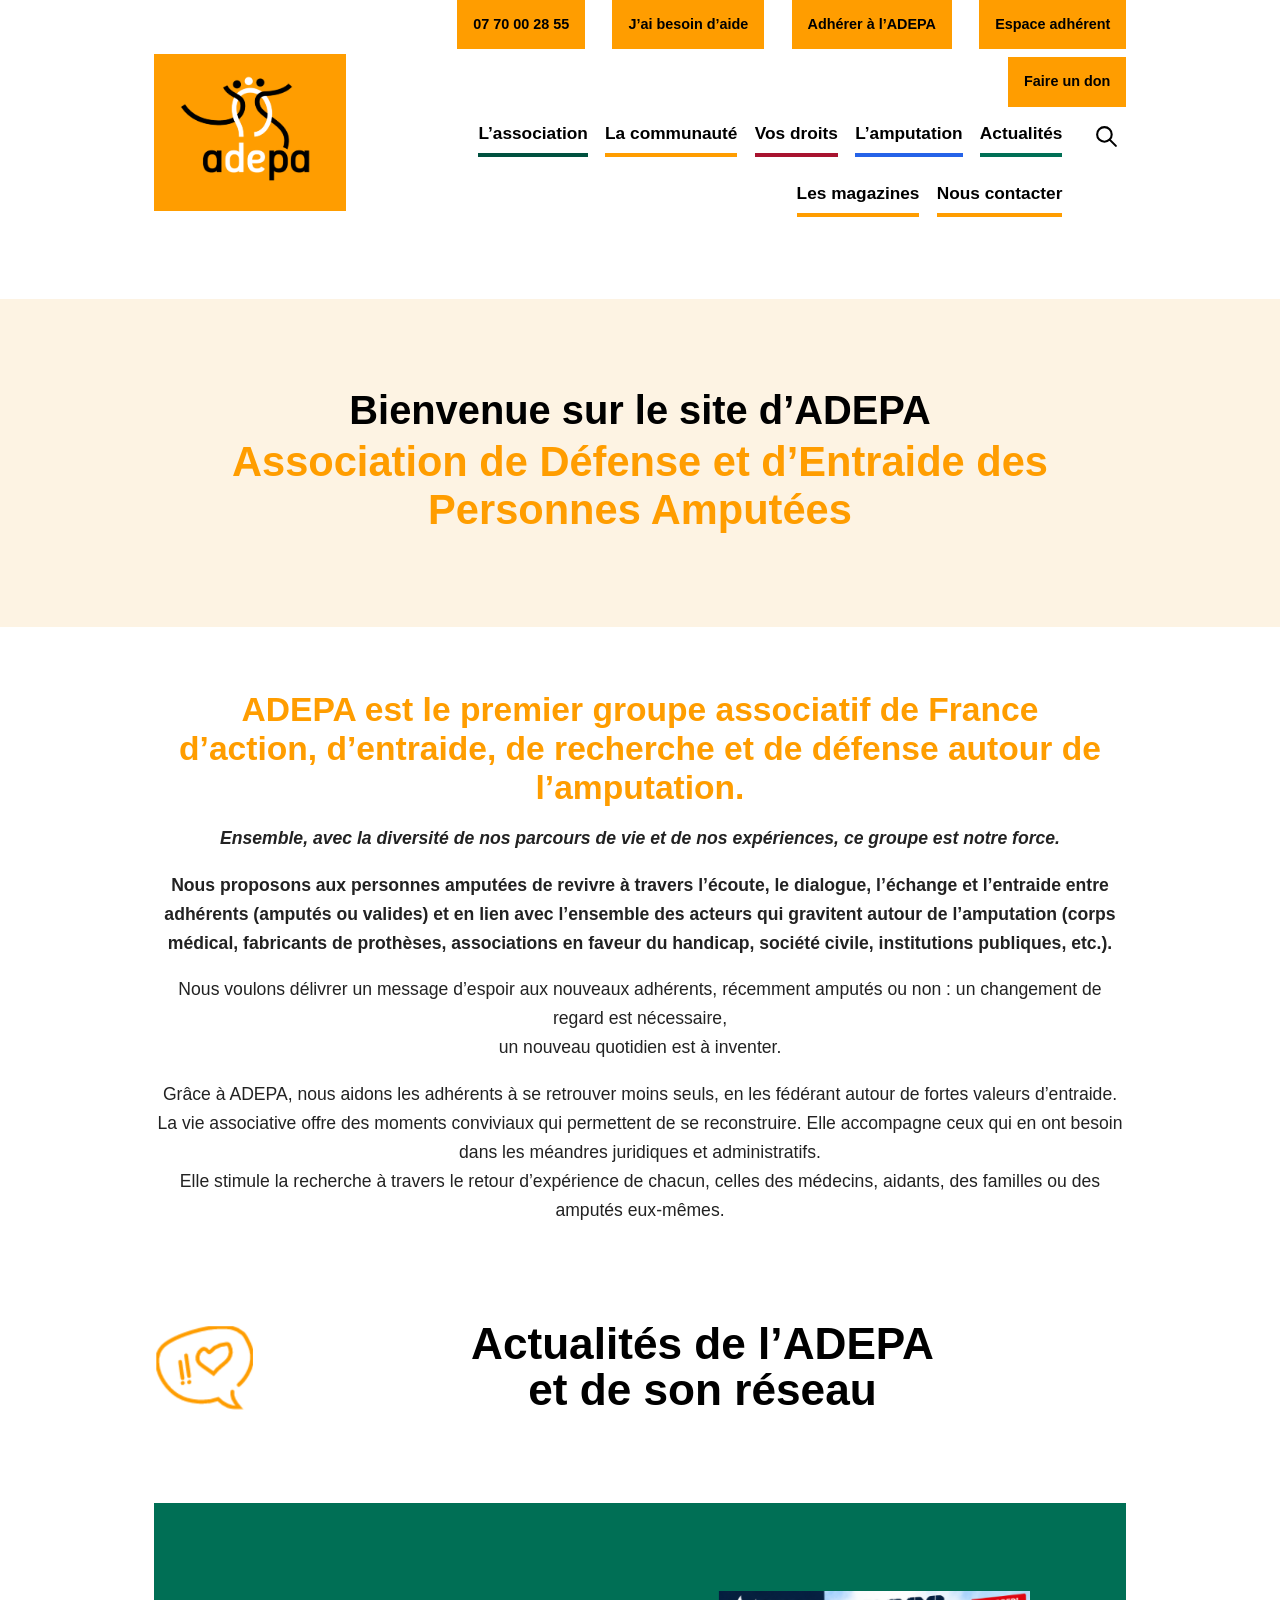
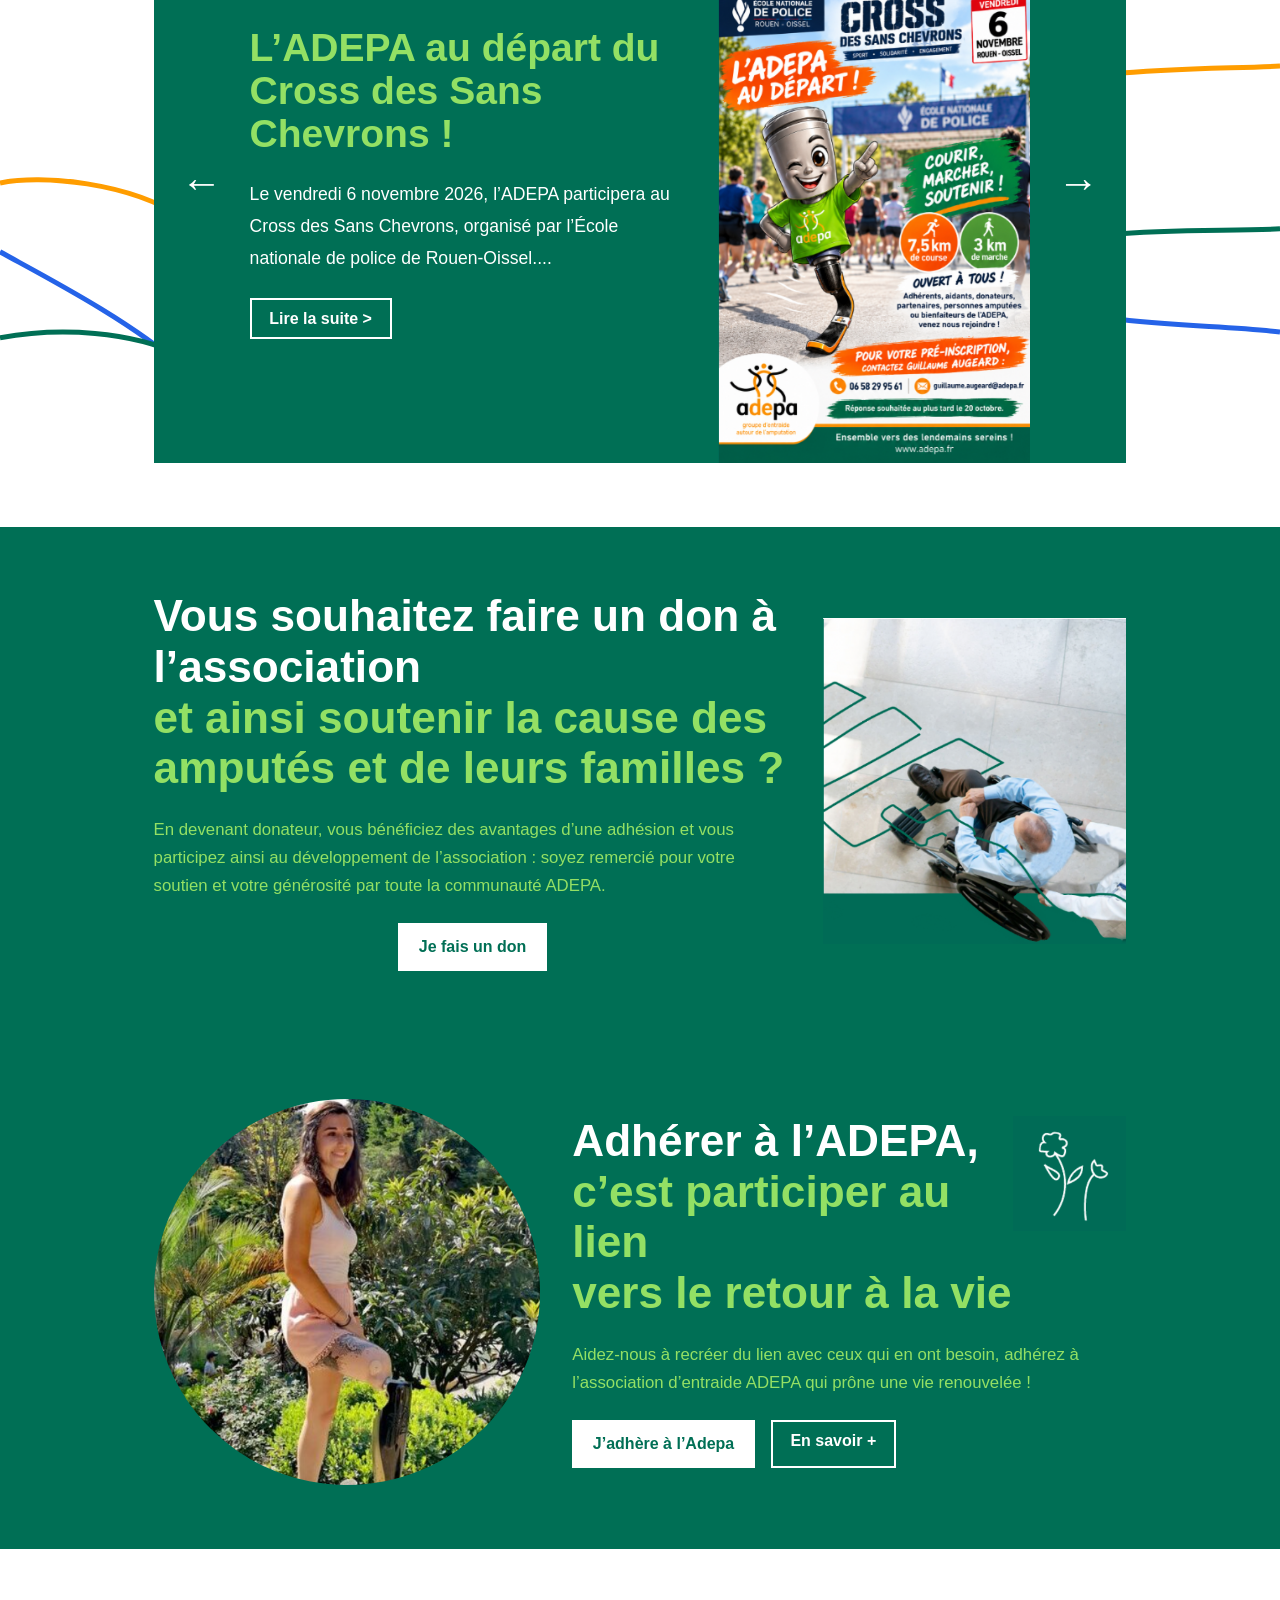
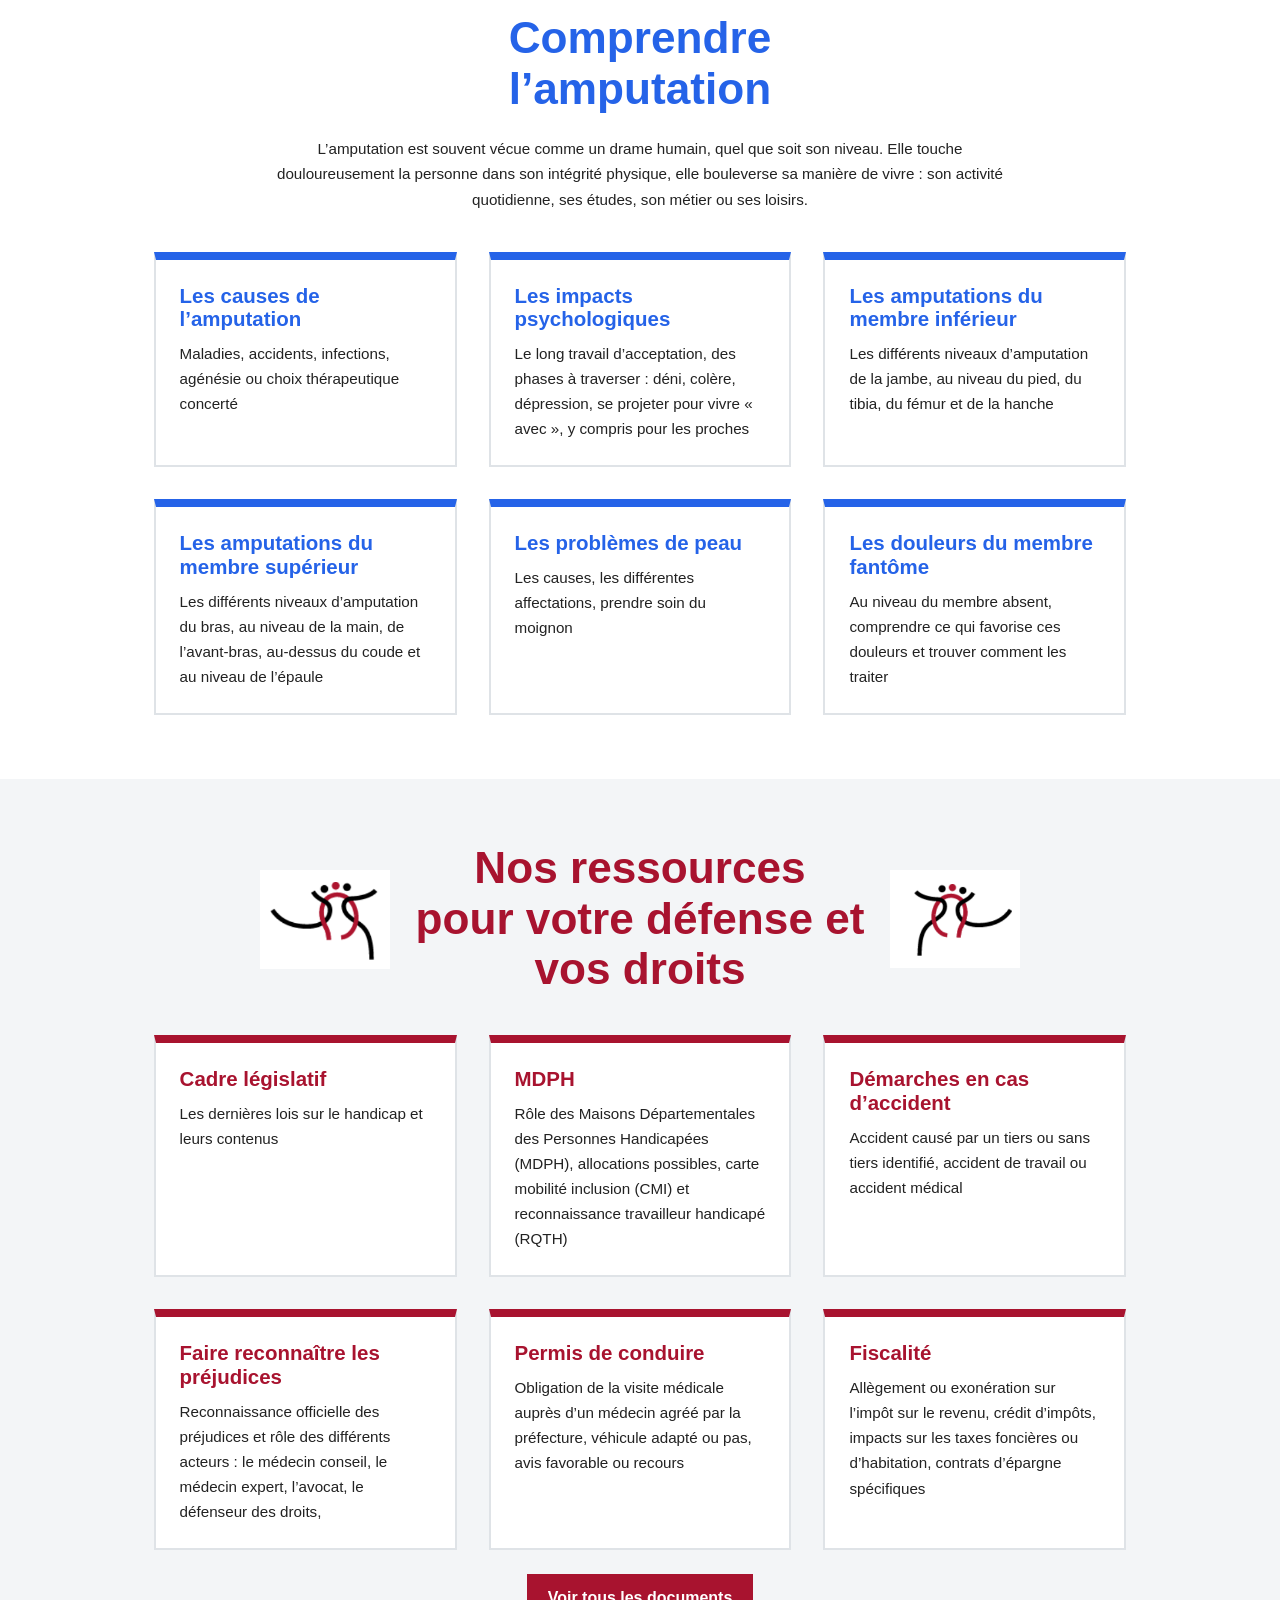
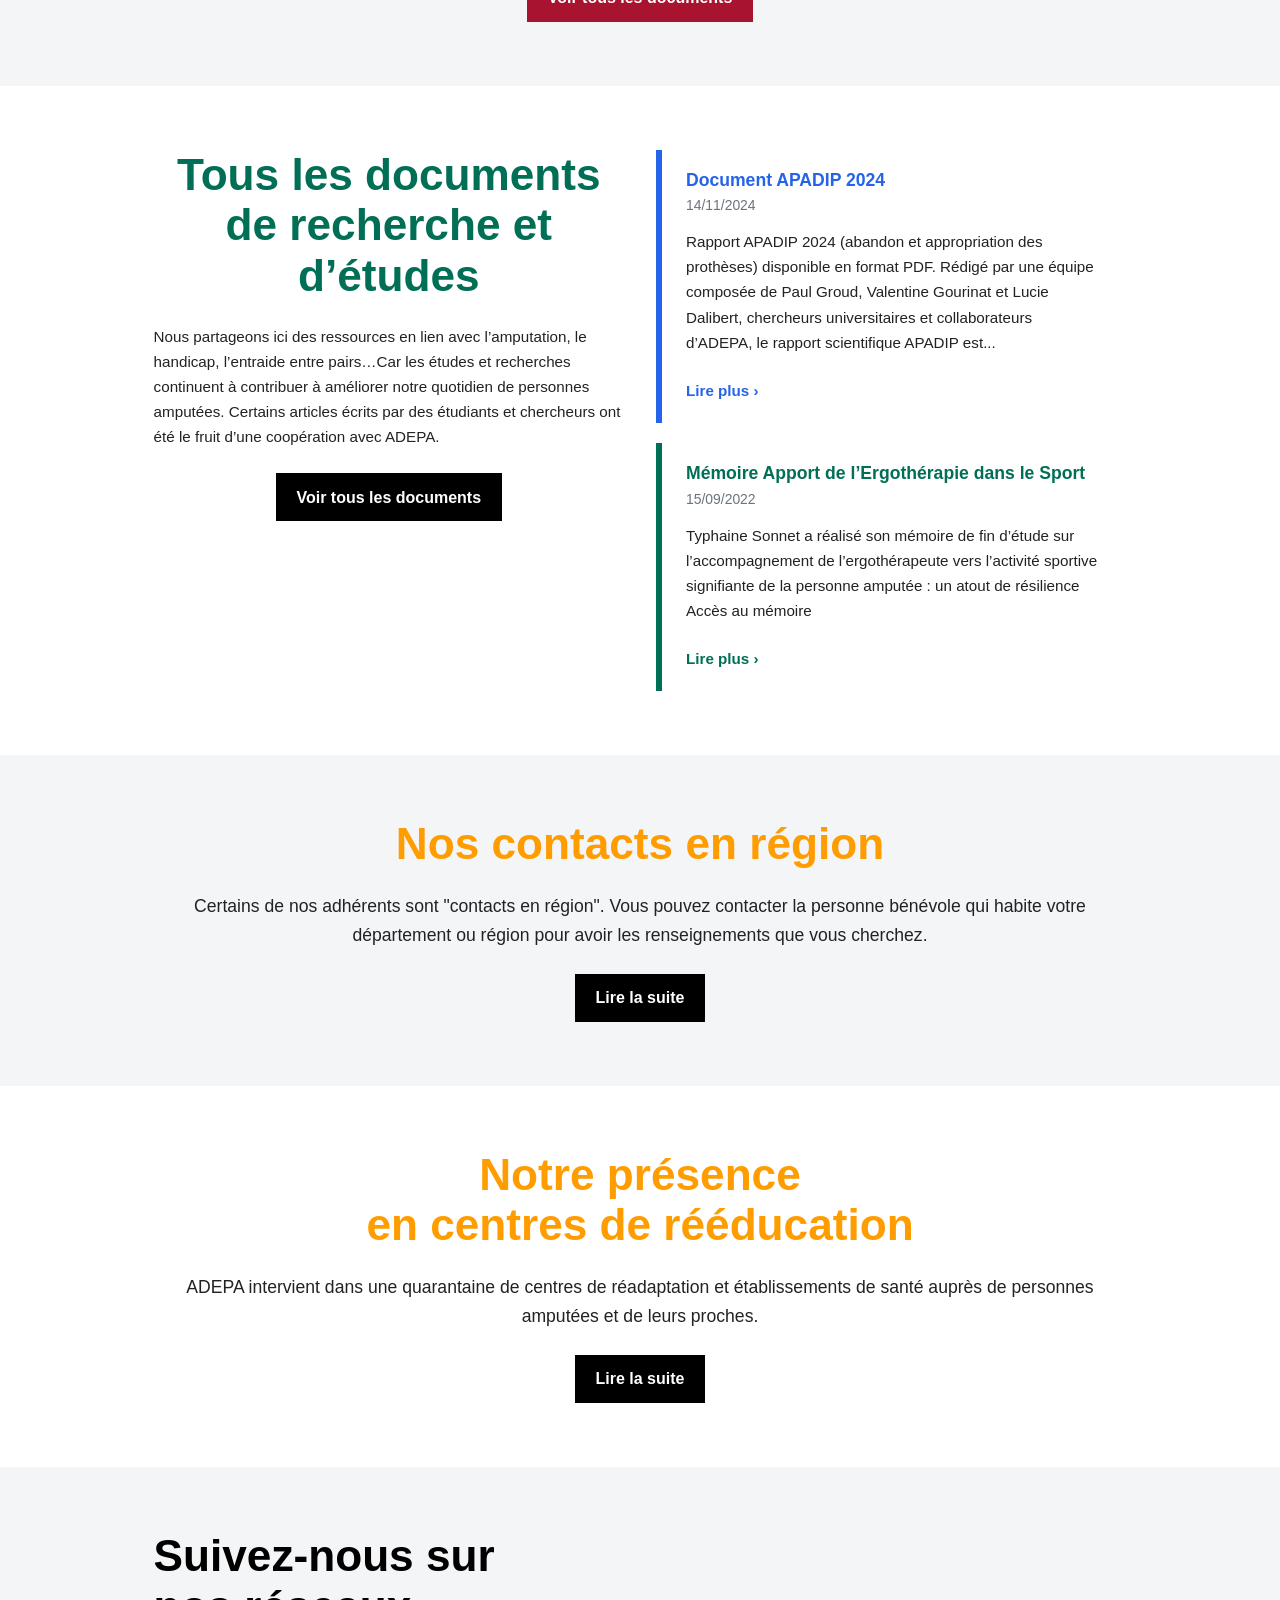
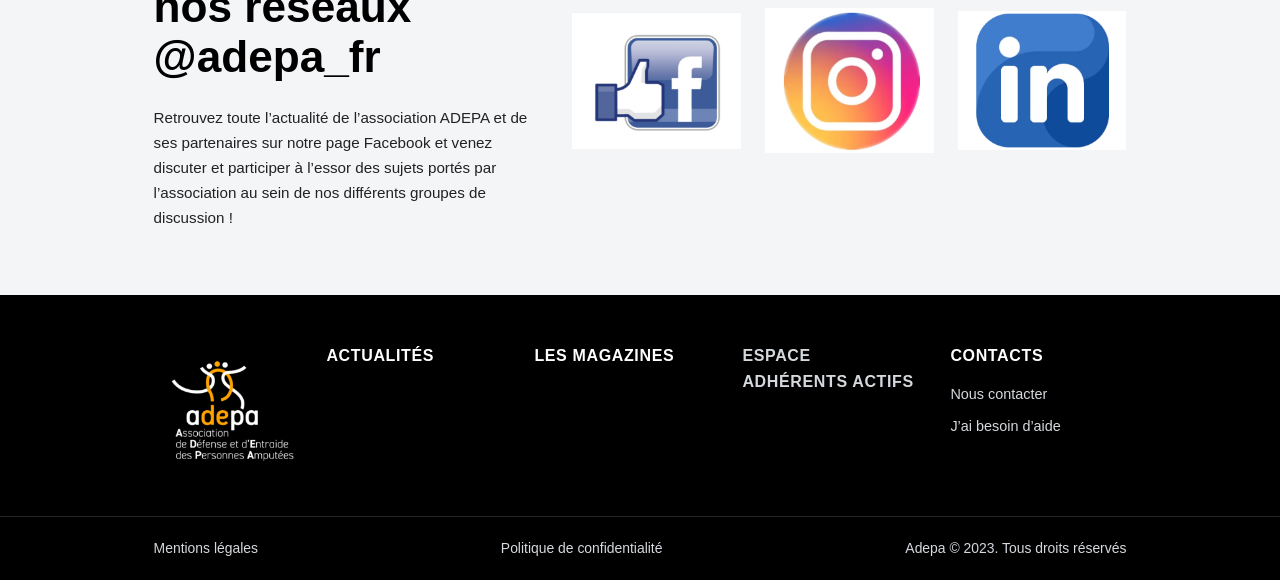
==== commit 0b00ef7a: "added the page of contacts" ====
--- a/index.html
+++ b/index.html
@@ -18,18 +18,17 @@
   <link rel="stylesheet" href="src/css/03-header.css"/>
   <link rel="stylesheet" href="src/css/04-components.css"/>
   <link rel="stylesheet" href="src/css/05-footer.css"/>
-  <link rel="stylesheet" href="src/css/Accueil/background-accueil.css">
-  <link rel="stylesheet" href="src/css/Accueil/page-accueil.css">
   <script src="src/js/site.js" defer></script>
 </head>
 <body class="page-home">
 
-<!-- =====================  EN-TÊTE  ===================== -->
+ 
+
 <!-- =====================  EN-TÊTE  ===================== -->
 <header class="site-header">
   <div class="container site-header__inner">
     <a class="logo" href="index.html">
-      <img class="logo__img" src="src/img/logoAdepa.png" width="554" height="448" alt="ADEPA">
+      <img class="logo__img" src="src/img/accueil/logoAdepa.png" width="554" height="448" alt="ADEPA">
     </a>
 
     <div class="site-header__right">
@@ -38,10 +37,10 @@
       <div class="topbar">
         <ul class="topbar__list">
           <li><a class="topbar__link topbar__link--phone" href="tel:0770002855">07 70 00 28 55</a></li>
-          <li><a class="topbar__link" href="aide.html" title="J'ai besoin d'aide">J’ai besoin d’aide</a></li>
-          <li><a class="topbar__link" href="https://www.adepa.fr/adherer-a-ladepa/" title="Adherer à ADEPA">Adhérer à l’ADEPA</a></li>
-          <li><a class="topbar__link" href="https://www.adepa.fr/espace-adherent/" title="Espace adhérent">Espace adhérent</a></li>
-          <li><a class="topbar__link" href="https://www.adepa.fr/faire-un-don/" title="Faire un don à ADEPA">Faire un don</a></li>
+          <li><a class="topbar__link" href="#" title="J'ai besoin d'aide">J’ai besoin d’aide</a></li>
+          <li><a class="topbar__link" href="#" title="Adherer à ADEPA">Adhérer à l’ADEPA</a></li>
+          <li><a class="topbar__link" href="#" title="Espace adhérent">Espace adhérent</a></li>
+          <li><a class="topbar__link" href="#" title="Faire un don à ADEPA">Faire un don</a></li>
         </ul>
       </div>
 
@@ -50,95 +49,95 @@
           <ul class="nav__list">
 
             <li class="nav__item nav__item--has-sub">
-              <a class="nav__link nav__link__asso" href="https://www.adepa.fr/lassociation/">L’association</a>
+              <a class="nav__link nav__link__asso" href="#">L’association</a>
               <ul class="subnav subnav__darkgreen">
-                <li class="subnav__item"><a class="subnav__link" href="https://www.adepa.fr/qui-sommes-nous/" title="Qui sommes nous">Qui sommes-nous ?</a></li>
-                <li class="subnav__item"><a class="subnav__link" href="nos_actions.html" title="Nos actions">Nos actions</a></li>
-                <li class="subnav__item"><a class="subnav__link" href="https://www.adepa.fr/les-commissions/" title="Les commissions">Les commissions</a></li>
-                <li class="subnav__item"><a class="subnav__link" href="https://www.adepa.fr/vos-contacts-en-region/" title="Contacts en région">Vos contacts en région</a></li>
-                <li class="subnav__item"><a class="subnav__link" href="https://www.adepa.fr/presence-en-centres-de-reeducation/" title="Notre présence en centes">Présence en centres de rééducation</a></li>
-                <li class="subnav__item"><a class="subnav__link" href="https://www.adepa.fr/recherche-et-etudes/" title="Recherches et etudes">Recherche et études</a></li>
-                <li class="subnav__item"><a class="subnav__link" href="https://www.adepa.fr/livre-dor/" title="Livre d'or">Livre d’or</a></li>
+                <li class="subnav__item"><a class="subnav__link" href="#" title="Qui sommes nous">Qui sommes-nous ?</a></li>
+                <li class="subnav__item"><a class="subnav__link" href="#" title="Nos actions">Nos actions</a></li>
+                <li class="subnav__item"><a class="subnav__link" href="#" title="Les commissions">Les commissions</a></li>
+                <li class="subnav__item"><a class="subnav__link" href="vos-contacts-en-region.php" title="Contacts en région">Vos contacts en région</a></li>
+                <li class="subnav__item"><a class="subnav__link" href="#" title="Notre présence en centes">Présence en centres de rééducation</a></li>
+                <li class="subnav__item"><a class="subnav__link" href="#" title="Recherches et etudes">Recherche et études</a></li>
+                <li class="subnav__item"><a class="subnav__link" href="#" title="Livre d'or">Livre d’or</a></li>
               </ul>
             </li>
 
             <li class="nav__item nav__item--has-sub">
-              <a class="nav__link nav__link__commu" href="https://www.adepa.fr/la-communaute/">La communauté</a>
+              <a class="nav__link nav__link__commu" href="#">La communauté</a>
               <ul class="subnav subnav__yellow">
-                <li class="subnav__item"><a class="subnav__link" href="https://www.adepa.fr/adherer-a-ladepa/" title="Adherer à ADEPA">Adhérer à l’ADEPA</a></li>
-                <li class="subnav__item"><a class="subnav__link" href="https://www.adepa.fr/avantages-de-ladhesion-a-ladepa/" title="Avantages de l'adhesion">Avantages de l’adhésion à l’ADEPA</a></li>
-                <li class="subnav__item"><a class="subnav__link" href="https://www.adepa.fr/faire-un-don/" title="Faire un don">Faire un don</a></li>
-                <li class="subnav__item"><a class="subnav__link" href="https://www.adepa.fr/associations-et-groupes-sur-les-reseaux-sociaux/" title="Associations et groupes">Associations et groupes sur les réseaux sociaux</a></li>
-                <li class="subnav__item"><a class="subnav__link" href="https://www.adepa.fr/agenda/" title="Agenda">Agenda</a></li>
-                <li class="subnav__item"><a class="subnav__link" href="https://www.adepa.fr/la-boutique/" title="Boutique">La boutique</a></li>
-                <li class="subnav__item"><a class="subnav__link" href="https://www.adepa.fr/location-de-materiel/" title="Location matériel">Location de matériel</a></li>
-                <li class="subnav__item"><a class="subnav__link" href="https://www.adepa.fr/bons-plans-entre-amputes/" title="Bons plans">Bons plans entre amputés</a></li>
+                <li class="subnav__item"><a class="subnav__link" href="#" title="Adherer à ADEPA">Adhérer à l’ADEPA</a></li>
+                <li class="subnav__item"><a class="subnav__link" href="#" title="Avantages de l'adhesion">Avantages de l’adhésion à l’ADEPA</a></li>
+                <li class="subnav__item"><a class="subnav__link" href="#" title="Faire un don">Faire un don</a></li>
+                <li class="subnav__item"><a class="subnav__link" href="associations-groupes-sur-les-reseaux-sociaux.html" title="Associations et groupes">Associations et groupes sur les réseaux sociaux</a></li>
+                <li class="subnav__item"><a class="subnav__link" href="#" title="Agenda">Agenda</a></li>
+                <li class="subnav__item"><a class="subnav__link" href="#" title="Boutique">La boutique</a></li>
+                <li class="subnav__item"><a class="subnav__link" href="#" title="Location matériel">Location de matériel</a></li>
+                <li class="subnav__item"><a class="subnav__link" href="#" title="Bons plans">Bons plans entre amputés</a></li>
                 <li class="subnav__item"><a class="subnav__link" href="https://adepa.forumactif.com/forum">FORUM</a></li>
               </ul>
             </li>
 
             <li class="nav__item nav__item--has-sub">
-              <a class="nav__link nav__link__droits" href="https://www.adepa.fr/vos-droits/" title="Vos droits">Vos droits</a>
-              <ul class="subnav subnav__red">
-                <li class="subnav__item"><a class="subnav__link" href="https://www.adepa.fr/le-cadre-legislatif/" title="Cadre législatif">Le cadre législatif</a></li>
+              <a class="nav__link nav__link__droits" href="#" title="Vos droits">Vos droits</a>
+              <ul class="subnav  subnav__red">
+                <li class="subnav__item"><a class="subnav__link" href="#" title="Cadre législatif">Le cadre législatif</a></li>
                 <li class="subnav__item subnav__item--has-sub">
-                  <a class="subnav__link" href="https://www.adepa.fr/mdph-et-mda/" title="MDPH et MDA">MDPH et MDA</a>
+                  <a class="subnav__link" href="#" title="MDPH et MDA">MDPH et MDA</a>
                   <ul class="subnav subnav__red">
-                    <li class="subnav__item"><a class="subnav__link" href="https://www.adepa.fr/le-role-des-mdph/" title="Le rôle des MDPH">Le rôle des MDPH</a></li>
-                    <li class="subnav__item"><a class="subnav__link" href="https://www.adepa.fr/ressources-et-allocations/" title="Ressources et allocations">Ressources et allocations</a></li>
-                    <li class="subnav__item"><a class="subnav__link" href="https://www.adepa.fr/la-carte-mobilite-inclusion/" title="Carte mobilité inclusion">La carte mobilité inclusion</a></li>
-                    <li class="subnav__item"><a class="subnav__link" href="https://www.adepa.fr/la-reconnaissance-de-la-qualite-de-travailleur-handicape-rqth/" title="RQTH">La reconnaissance de la qualité de travailleur handicapé (RQTH)</a></li>
+                    <li class="subnav__item"><a class="subnav__link" href="#" title="Le rôle des MDPH">Le rôle des MDPH</a></li>
+                    <li class="subnav__item"><a class="subnav__link" href="#" title="Ressources et allocations">Ressources et allocations</a></li>
+                    <li class="subnav__item"><a class="subnav__link" href="#" title="Carte mobilité inclusion">La carte mobilité inclusion</a></li>
+                    <li class="subnav__item"><a class="subnav__link" href="#" title="RQTH">La reconnaissance de la qualité de travailleur handicapé (RQTH)</a></li>
                   </ul>
                 </li>
-                <li class="subnav__item"><a class="subnav__link" href="https://www.adepa.fr/demarches-en-cas-daccident/" title="Demarches en cas d'accident">Démarches en cas d’accident</a></li>
-                <li class="subnav__item"><a class="subnav__link" href="https://www.adepa.fr/faire-reconnaitre-les-prejudices/" title="Reconnaitre préjudices">Faire reconnaître les préjudices</a></li>
-                <li class="subnav__item"><a class="subnav__link" href="https://www.adepa.fr/amputation-permis-de-conduire/" title="Permis de conduire">Amputation &amp; permis de conduire</a></li>
-                <li class="subnav__item"><a class="subnav__link" href="https://www.adepa.fr/fiscalite/" title="Fiscalité">Fiscalité</a></li>
+                <li class="subnav__item"><a class="subnav__link" href="#" title="Demarches en cas d'accident">Démarches en cas d’accident</a></li>
+                <li class="subnav__item"><a class="subnav__link" href="#" title="Reconnaitre préjudices">Faire reconnaître les préjudices</a></li>
+                <li class="subnav__item"><a class="subnav__link" href="#" title="Permis de conduire">Amputation &amp; permis de conduire</a></li>
+                <li class="subnav__item"><a class="subnav__link" href="#" title="Fiscalité">Fiscalité</a></li>
               </ul>
             </li>
 
             <li class="nav__item nav__item--has-sub">
-              <a class="nav__link nav__link__amputation" href="https://www.adepa.fr/lamputation/" title="Amputation">L’amputation</a>
+              <a class="nav__link nav__link__amputation" href="#" title="Amputation">L’amputation</a>
               <ul class="subnav subnav__blue">
                 <li class="subnav__item subnav__item--has-sub">
-                  <a class="subnav__link" href="https://www.adepa.fr/comprendre-lamputation/" title="Comprendre">Comprendre l’amputation</a>
+                  <a class="subnav__link" href="#" title="Comprendre">Comprendre l’amputation</a>
                   <ul class="subnav subnav__blue">
-                    <li class="subnav__item"><a class="subnav__link" href="https://www.adepa.fr/les-causes-damputation/" title="Les causes">Les causes d’amputation</a></li>
-                    <li class="subnav__item"><a class="subnav__link" href="https://www.adepa.fr/les-impacts-psychologiques/" title="Impacts psychologiques">Les impacts psychologiques</a></li>
-                    <li class="subnav__item"><a class="subnav__link" href="https://www.adepa.fr/les-amputations-du-membre-inferieur/" title="Amputations du membre inférieur">Les amputations du membre inférieur</a></li>
-                    <li class="subnav__item"><a class="subnav__link" href="https://www.adepa.fr/les-amputations-du-membre-superieur/" title="Amputations du membre supérieur">Les amputations du membre supérieur</a></li>
-                    <li class="subnav__item"><a class="subnav__link" href="https://www.adepa.fr/les-problemes-de-peau/" title="Les problèmes de peaux">Les problèmes de peau</a></li>
-                    <li class="subnav__item"><a class="subnav__link" href="https://www.adepa.fr/les-douleurs-du-membre-fantome/" title="Douleurs fantômes">Les douleurs du membre fantôme</a></li>
+                    <li class="subnav__item"><a class="subnav__link" href="#" title="Les causes">Les causes d’amputation</a></li>
+                    <li class="subnav__item"><a class="subnav__link" href="#" title="Impacts psychologiques">Les impacts psychologiques</a></li>
+                    <li class="subnav__item"><a class="subnav__link" href="#" title="Amputations du membre inférieur">Les amputations du membre inférieur</a></li>
+                    <li class="subnav__item"><a class="subnav__link" href="#" title="Amputations du membre supérieur">Les amputations du membre supérieur</a></li>
+                    <li class="subnav__item"><a class="subnav__link" href="#" title="Les problèmes de peaux">Les problèmes de peau</a></li>
+                    <li class="subnav__item"><a class="subnav__link" href="#" title="Douleurs fantômes">Les douleurs du membre fantôme</a></li>
                   </ul>
                 </li>
                 <li class="subnav__item subnav__item--has-sub">
-                  <a class="subnav__link" href="https://www.adepa.fr/une-prothese-cest-quoi/" title="Prothèse, c'est quoi?">Une prothèse c’est quoi ?</a>
-                  <ul class="subnav subnav__blue">
-                    <li class="subnav__item"><a class="subnav__link" href="https://www.adepa.fr/la-prothese/" title="Prothèse">La prothèse</a></li>
-                    <li class="subnav__item"><a class="subnav__link" href="https://www.adepa.fr/les-protheses-de-membres-inferieurs/" title="Prothèses membres inférieurs">Les prothèses de membres inférieurs</a></li>
-                    <li class="subnav__item"><a class="subnav__link" href="https://www.adepa.fr/les-protheses-de-membres-superieurs/" title="Prothèses membres supérieurs">Les prothèses de membres supérieurs</a></li>
-                    <li class="subnav__item"><a class="subnav__link" href="https://www.adepa.fr/trouver-un-orthoprothesiste/" title="Trouver orthoprothesiste">Trouver un orthoprothésiste</a></li>
+                  <a class="subnav__link" href="#" title="Prothèse, c'est quoi?">Une prothèse c’est quoi ?</a>
+                  <ul class="subnav  subnav__blue">
+                    <li class="subnav__item"><a class="subnav__link" href="#" title="Prothèse">La prothèse</a></li>
+                    <li class="subnav__item"><a class="subnav__link" href="#" title="Prothèses membres inférieurs">Les prothèses de membres inférieurs</a></li>
+                    <li class="subnav__item"><a class="subnav__link" href="#" title="Prothèses membres supérieurs">Les prothèses de membres supérieurs</a></li>
+                    <li class="subnav__item"><a class="subnav__link" href="#" title="Trouver orthoprothesiste">Trouver un orthoprothésiste</a></li>
                   </ul>
                 </li>
                 <li class="subnav__item subnav__item--has-sub">
-                  <a class="subnav__link" href="https://www.adepa.fr/les-sports-adaptes-aux-amputes/" title="Sports adaptés aux amputés">Les sports adaptés aux amputés</a>
-                  <ul class="subnav subnav__blue">
-                    <li class="subnav__item"><a class="subnav__link" href="https://www.adepa.fr/les-sports-collectifs/" title="Sports collectifs">Les sports collectifs</a></li>
-                    <li class="subnav__item"><a class="subnav__link" href="https://www.adepa.fr/les-sports-deau/" title="Sports d'eau">Les sports d’eau</a></li>
-                    <li class="subnav__item"><a class="subnav__link" href="https://www.adepa.fr/les-sports-de-glisse/" title="Sports de glisse">Les sports de glisse</a></li>
-                    <li class="subnav__item"><a class="subnav__link" href="https://www.adepa.fr/velo-moto/" title="Vélo Moto">Vélo – Moto</a></li>
-                    <li class="subnav__item"><a class="subnav__link" href="https://www.adepa.fr/athletisme/" title="Athletisme">Athlétisme</a></li>
-                    <li class="subnav__item"><a class="subnav__link" href="https://www.adepa.fr/autres-sports/" title="Autres sports">Autres sports</a></li>
+                  <a class="subnav__link" href="#" title="Sports adaptés aux amputés">Les sports adaptés aux amputés</a>
+                  <ul class="subnav  subnav__blue">
+                    <li class="subnav__item"><a class="subnav__link" href="#" title="Sports collectifs">Les sports collectifs</a></li>
+                    <li class="subnav__item"><a class="subnav__link" href="#" title="Sports d'eau">Les sports d’eau</a></li>
+                    <li class="subnav__item"><a class="subnav__link" href="#" title="Sports de glisse">Les sports de glisse</a></li>
+                    <li class="subnav__item"><a class="subnav__link" href="#" title="Vélo Moto">Vélo – Moto</a></li>
+                    <li class="subnav__item"><a class="subnav__link" href="#" title="Athletisme">Athlétisme</a></li>
+                    <li class="subnav__item"><a class="subnav__link" href="#" title="Autres sports">Autres sports</a></li>
                   </ul>
                 </li>
-                <li class="subnav__item"><a class="subnav__link" href="https://www.adepa.fr/sondages-divers/" title="Sondages divers">Sondages divers</a></li>
-                <li class="subnav__item"><a class="subnav__link" href="https://www.adepa.fr/videos-didactiques/" title="Videos didactiques">Vidéos didactiques</a></li>
+                <li class="subnav__item"><a class="subnav__link" href="#" title="Sondages divers">Sondages divers</a></li>
+                <li class="subnav__item"><a class="subnav__link" href="#" title="Videos didactiques">Vidéos didactiques</a></li>
               </ul>
             </li>
 
-            <li class="nav__item"><a class="nav__link nav__link__actus" href="https://www.adepa.fr/actualites/" title="Actualités">Actualités</a></li>
-            <li class="nav__item"><a class="nav__link nav__link__others" href="https://www.adepa.fr/les-magazines/" title="Les magazines">Les magazines</a></li>
-            <li class="nav__item"><a class="nav__link nav__link__others" href="https://www.adepa.fr/nous-contacter/" title="Nous contacter">Nous contacter</a></li>
+            <li class="nav__item"><a class="nav__link nav__link__actus" href="#" title="Actualités">Actualités</a></li>
+            <li class="nav__item"><a class="nav__link nav__link__others" href="#" title="Les magazines">Les magazines</a></li>
+            <li class="nav__item"><a class="nav__link nav__link__others" href="#" title="Nous contacter">Nous contacter</a></li>
           </ul>
         </nav>
 
@@ -157,7 +156,7 @@
   <!-- Panneau de recherche -->
   <div class="search-panel">
     <div class="container search-panel__inner">
-      <form class="search-panel__form" role="search" method="get" action="https://www.adepa.fr/">
+      <form class="search-panel__form" role="search" method="get" action="index.html">
         <label class="sr-only" for="site-search">Rechercher</label>
         <input class="search-panel__input" id="site-search" type="search" name="s" placeholder="Rechercher …" title="Rechercher :">
       </form>
@@ -322,7 +321,7 @@
     <div class="container">
       <header class="section-head">
         <h2 class="title title--blue title--center">Comprendre<span class="title__accent">l’amputation</span></h2>
-        <p>L’amputation a souvent vécue comme un drame humain, quel que soit son niveau. Elle touche douloureusement la personne dans son intégrité physique, elle bouleverse sa manière de vivre : son activité quotidienne, ses études, son métier ou ses loisirs.</p>
+        <p>L’amputation est souvent vécue comme un drame humain, quel que soit son niveau. Elle touche douloureusement la personne dans son intégrité physique, elle bouleverse sa manière de vivre : son activité quotidienne, ses études, son métier ou ses loisirs.</p>
       </header>
 
       <div class="card-grid">
@@ -488,33 +487,31 @@
 </main>
 
 <!-- =====================  FOOTER  ===================== -->
-<!-- =====================  PIED DE PAGE  ===================== -->
 <footer class="site-footer">
   <div class="footer__main">
-    <div class="container footer__grid footer__grid--5cols">
-      <div class="footer__brand footer__brand--yellow">
-        <img src="src/img/logoAdepaNoir.png" width="272" height="224" alt="Logo ADEPA" loading="lazy">
+    <div class="container footer__grid">
+
+      <div class="footer__brand">
+        <img src="src/img/accueil/logoAdepaNoir.png" width="272" height="224" alt="Logo ADEPA" loading="lazy">
       </div>
 
       <div class="footer__col">
-        <p class="footer__title"><a href="https://www.adepa.fr/actualites/">Actualités</a></p>
+        <p class="footer__title"><a href="#">Actualités</a></p>
       </div>
 
       <div class="footer__col">
-        <p class="footer__title"><a href="https://www.adepa.fr/les-magazines/">Les magazines</a></p>
+        <p class="footer__title"><a href="#">Les magazines</a></p>
       </div>
 
       <div class="footer__col">
-        <p class="footer__title">
-          <a class="footer__link--member" href="https://adepa.frama.space/s/kzT5PXMxzCTtH7k" title="Documents ADEPA" target="_blank" rel="noopener">Espace adhérents actifs</a>
-        </p>
+        <a class="footer__title" href="#" title="Documents ADEPA" target="_blank" rel="noopener">Espace adhérents actifs</a>
       </div>
 
       <div class="footer__col">
         <p class="footer__title">Contacts</p>
         <ul class="footer__list">
-          <li><a href="https://www.adepa.fr/nous-contacter/">Nous contacter</a></li>
-          <li><a href="aide.html">J’ai besoin d’aide</a></li>
+          <li><a href="#">Nous contacter</a></li>
+          <li><a href="#">J’ai besoin d’aide</a></li>
         </ul>
       </div>
     </div>
@@ -522,8 +519,8 @@
 
   <div class="footer__bottom">
     <div class="container footer__bottom-inner">
-      <a href="https://www.adepa.fr/mentions-legales/" title="Mentions légales">Mentions légales</a>
-      <a href="https://www.adepa.fr/politique-de-confidentialite/" title="Politique de confidentialité">Politique de confidentialité</a>
+      <a href="#" title="Mentions légales">Mentions légales</a>
+      <a href="#" title="Politique de confidentialité">Politique de confidentialité</a>
       <span>Adepa © 2023. Tous droits réservés</span>
     </div>
   </div>
--- a/src/css/04-components.css
+++ b/src/css/04-components.css
@@ -1,6 +1,6 @@
 /* ---------- Titres de section ---------- */
 .title { margin-bottom: .5em; font-weight: 700; }
-.title__accent { display: block; font: inherit; color: inherit; }
+.title__accent { display: block; font: inherit; color: inherit; }   /* 2e ligne : même style que la 1re */
 .title--center { text-align: center; }
 .title--white  { color: var(--c-white); }
 .title--blue   { color: var(--c-blue); }
@@ -8,23 +8,19 @@
 .title--green  { color: var(--c-green); }
 .title--yellow, .title--orange { color: var(--c-orange); }
 .title--light  { color: var(--c-green-light); }
-.title--black  { color: var(--c-ink); }
-
+
+/* Titre avec icône à gauche (actus, régions) */
 .title__icon { width: auto; max-height: 90px; }
-.title--with-icon { display: flow-root; line-height: 1.05; }
+.title--with-icon { display: flow-root; line-height: 1.05;}
 .title--with-icon .title__icon { float: left; margin: 0 1.5rem .25rem 0; }
 
+/* Titre avec image à gauche et à droite */
 .title--ornate { display: flex; align-items: center; justify-content: center; gap: 1.5rem; text-align: center; }
 .title--ornate img { flex: 0 0 auto; width: 130px; }
 @media (max-width: 640px) { .title--ornate img { display: none; } }
 
 .lead { font-size: 1.1rem; max-width: 100ch; }
 .lead--center { margin-inline: auto; text-align: center; }
-
-/* ---------- Bannière de bienvenue ---------- */
-.hero { background: var(--c-yellow-soft); padding-block: clamp(3rem, 7vw, 6rem); }
-.hero .title { font-size: clamp(1.8rem, .09rem + 3vw, 3.3rem); margin-bottom: .1em; color: var(--c-ink); }
-.hero .title.text-orange { font-size: clamp(1.5rem, .8rem + 2.8vw, 2.7rem); color: var(--c-orange); }
 
 /* ---------- Boutons ---------- */
 .btn {
@@ -55,6 +51,53 @@
 /* ---------- Bandeau « Actualités » ---------- */
 .banner { padding-block: 2rem 1.5rem; }
 .banner .title { margin: 0; }
+
+/* ---------- Actualités ---------- */
+.news {
+  background-color: var(--c-white);
+  background-image: url("data:image/svg+xml,%3Csvg xmlns='http://www.w3.org/2000/svg' viewBox='0 0 1860 600' preserveAspectRatio='none' fill='none' stroke-width='5'%3E%3Cg style='vector-effect:non-scaling-stroke'%3E%3Cpath vector-effect='non-scaling-stroke' stroke='%23ff9d00' d='M0 300C60 292 190 300 264 330M1614 205C1700 200 1790 200 1860 198'/%3E%3Cpath vector-effect='non-scaling-stroke' stroke='%232563e8' d='M0 360C60 380 190 420 264 460M1614 418C1700 425 1790 425 1860 430'/%3E%3Cpath vector-effect='non-scaling-stroke' stroke='%23006f55' d='M0 435C90 425 190 430 264 450M1614 345C1700 340 1790 342 1860 340'/%3E%3C/g%3E%3C/svg%3E");
+  background-size: 100% 100%; background-repeat: no-repeat;
+}
+
+/* ---------- Carrousel ---------- */
+.carousel { position: relative; }
+.carousel__track {
+  display: flex; overflow-x: auto; scroll-snap-type: x mandatory; scroll-behavior: smooth;
+  scrollbar-width: none;
+}
+.carousel__track::-webkit-scrollbar { display: none; }
+.carousel__slide {
+  flex: 0 0 100%; scroll-snap-align: start;
+  display: grid; grid-template-columns: minmax(0, 1fr) minmax(0, 40%); gap: 3rem; align-items: center;
+  padding: 3.5rem 6rem; min-height: 560px;
+  background: var(--c-green); color: var(--c-white);
+}
+.carousel__body  { order: 1; }
+.carousel__media { order: 2; justify-self: center; align-self: end; margin-bottom: -3.5rem; }
+.carousel__media img { max-height: 520px; width: auto; }
+.carousel__title { font-size: clamp(1.6rem, 1rem + 1.8vw, 2.6rem); line-height: 1.1; margin-bottom: .6em; }
+.carousel__title a { color: var(--c-green-light); }
+.carousel__title a:hover, .carousel__title a:focus-visible { color: var(--c-white); }
+.carousel__excerpt { margin-bottom: 1.5rem; font-size: 1.1rem; line-height: 1.8; }
+
+.carousel__nav {
+  position: absolute; top: 50%; z-index: 5; transform: translateY(-50%);
+  width: 56px; height: 56px; padding: 0; border: 0; background: none;
+  color: var(--c-white); font-size: 2.6rem; line-height: 1;
+  transition: color var(--ease), transform var(--ease);
+}
+.carousel__nav:hover, .carousel__nav:focus-visible { color: var(--c-green-light); }
+.carousel__nav--prev { left: 1.25rem; }
+.carousel__nav--next { right: 1.25rem; }
+
+@media (max-width: 980px) {
+  .carousel__slide { grid-template-columns: 1fr; padding: 2.5rem 3.5rem 0; min-height: 0; gap: 1.5rem; }
+  .carousel__body { padding-bottom: 1rem; }
+  .carousel__media { order: 2; margin-bottom: 0; }
+  .carousel__nav { top: 30%; font-size: 2rem; width: 40px; }
+  .carousel__nav--prev { left: .25rem; } .carousel__nav--next { right: .25rem; }
+}
+@media (max-width: 480px) { .carousel__slide { padding-inline: 2.5rem; } }
 
 /* ---------- Bloc don / adhésion ---------- */
 .promo__title { color: var(--c-white); }
@@ -78,12 +121,32 @@
 }
 .card__title { font-size: var(--fs-h3); color: var(--card-accent, var(--c-blue)); margin-bottom: .5em; }
 .card__text  { margin: 0; font-size: .95rem; }
+.card__text.id { background-color: var(--c-green-soft) ; }
+
+img.card__img {
+  width: 100%;
+  height: 150px;
+  max-width: 2500px;
+  object-fit: contain;
+  object-position: center;
+  background-color: #ffffff;
+  padding: 15px;
+  margin: 0 auto 1rem auto;
+  display: block;
+  
+}
+
 
 .section--blue-theme { --card-accent: var(--c-blue); }
 .section--red-theme  { --card-accent: var(--c-red); }
+.section--yellow-theme { --card-accent:var(--c-yellow);}
+.section--green-theme {--card-accent:var(--c-green);}
 .card--blue  { --card-accent: var(--c-blue); }
 .card--red   { --card-accent: var(--c-red); }
 .card--green { --card-accent: var(--c-green); }
+.card--yellow{ --card-accent:var(--c-yellow)}
+
+
 
 .section-head { max-width: 760px; margin: 0 auto 2.5rem; text-align: center; }
 
@@ -118,4 +181,75 @@
 .social-list__item { flex: 1 1 120px; max-width: 200px; }
 .social-list__link { display: block; transition: transform var(--ease); }
 .social-list__link:hover, .social-list__link:focus-visible { transform: scale(1.08); }
-.social-list__img { margin-inline: auto; max-height: 150px; width: auto; }+.social-list__img { margin-inline: auto; max-height: 150px; width: auto; }
+
+/* ---------- Bannière de bienvenue ---------- */
+.hero { background: var(--c-yellow-soft); padding-block: clamp(3rem, 7vw, 6rem); }
+.hero.hero--green { background: var(--c-green-soft); /* Or use a solid value like #e8f5e9 if the variable isn't set */}
+.hero .title { font-size: clamp(1.8rem, .09rem + 3vw, 3.3rem); margin-bottom: .1em; color: var(--c-ink); }
+.hero .title.text-orange { font-size: clamp(1.4rem, .7rem + 2.6vw, 2.6rem); color: var(--c-orange); }
+.hero .title.text-green {font-size: clamp(1.4rem, .7rem + 2.6vw, 2.6rem); color: var(--c-green-dark);}
+
+
+
+
+
+
+
+
+
+
+.identity-card {
+  display: flex;
+  max-width: 450px;
+  margin: 2rem auto;
+  border-radius: 12px;
+  overflow: hidden;
+  box-shadow: 0 4px 10px rgba(0,0,0,0.15);
+}
+
+.identity-card__left {
+  background: #fff;
+  padding: 1.5rem;
+  display: flex;
+  align-items: center;
+}
+
+.identity-card__img {
+  width: 110px;
+  height: 110px;
+  border-radius: 50%;
+  object-fit: cover;
+  border: 4px solid #2e7d32;
+}
+
+.identity-card__right {
+  flex: 1;
+  display: flex;
+  flex-direction: column;
+}
+
+.identity-card__name {
+  background: #fff;
+  padding: 1rem 1.5rem;
+  margin: 0;
+  border-bottom: 2px solid #e0e0e0;
+}
+
+.identity-card__details {
+  background: #2e7d32;
+  color: #fff;
+  padding: 1.25rem 1.5rem;
+  flex: 1;
+}
+
+.identity-card__details p,
+.identity-card__details a {
+  margin: 0 0 0.75rem;
+  color: #fff;
+  text-decoration: none;
+}
+
+.identity-card__details a:hover {
+  text-decoration: underline;
+}
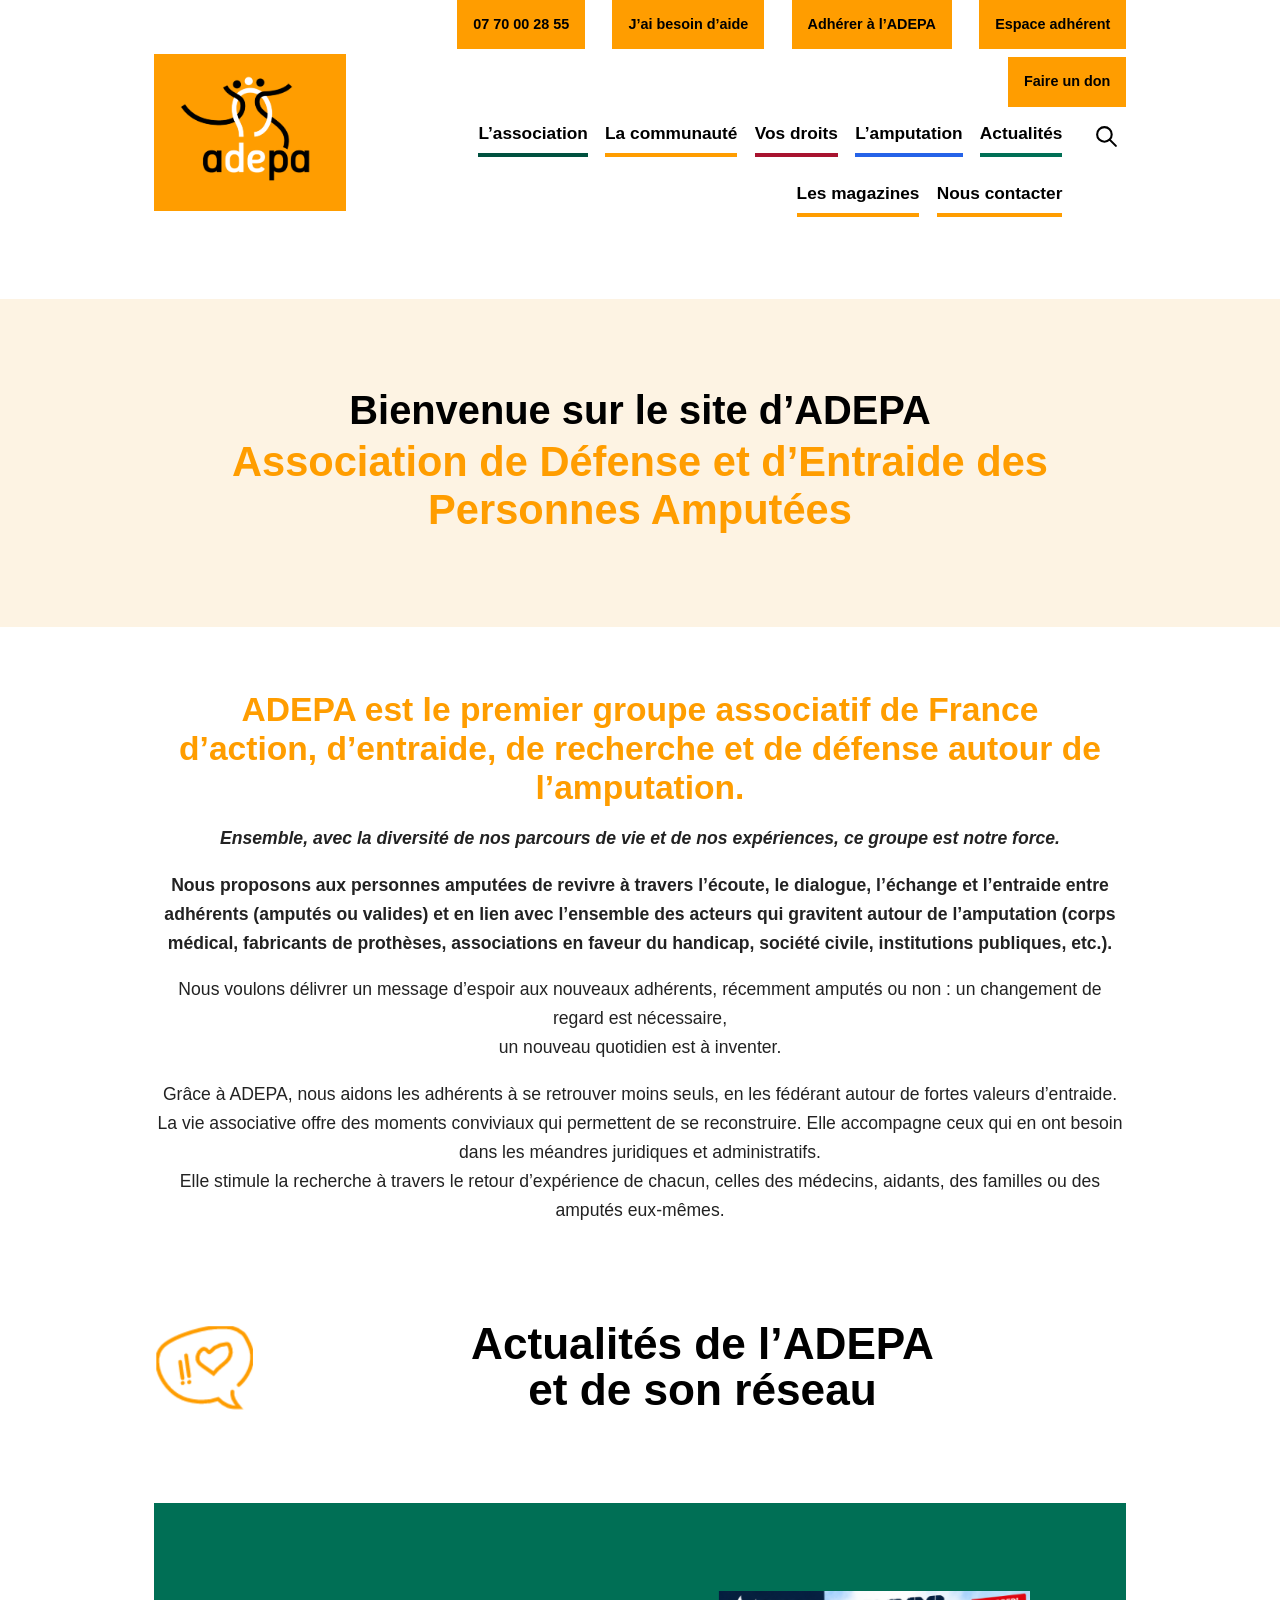
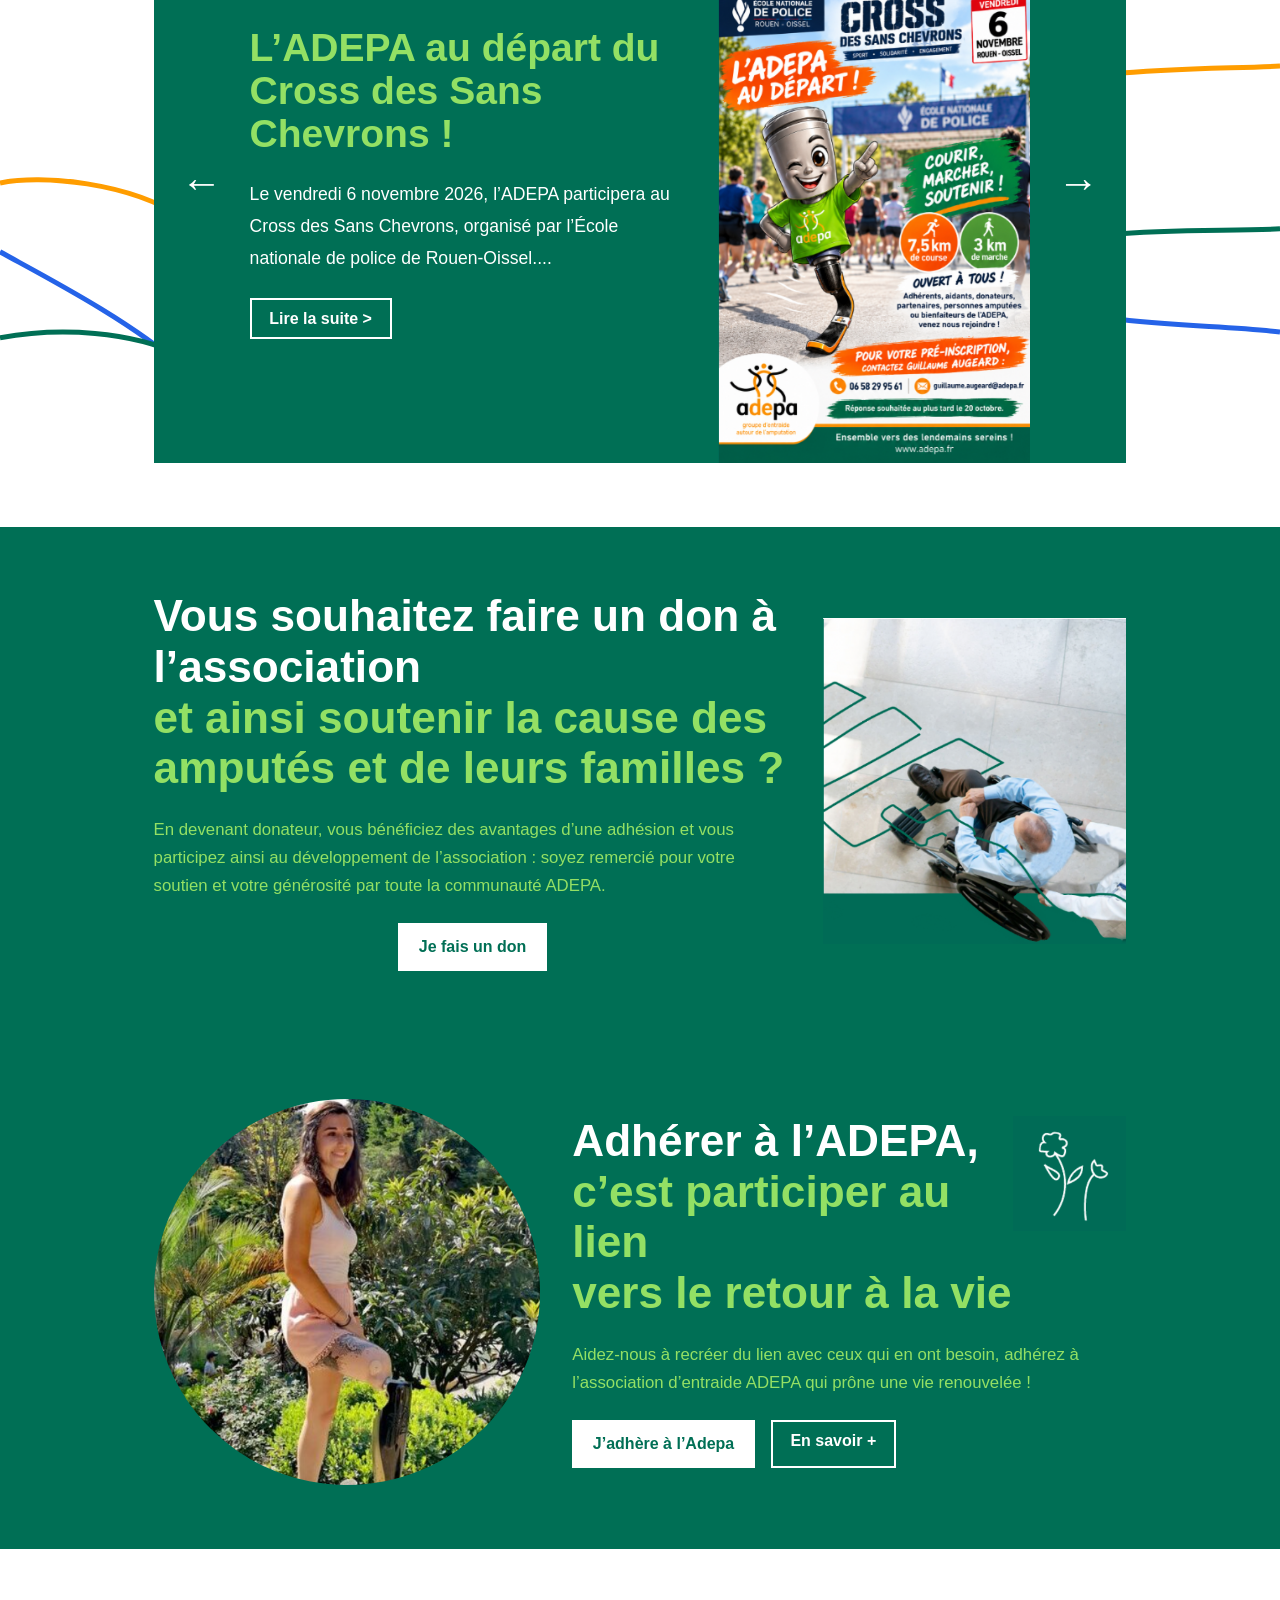
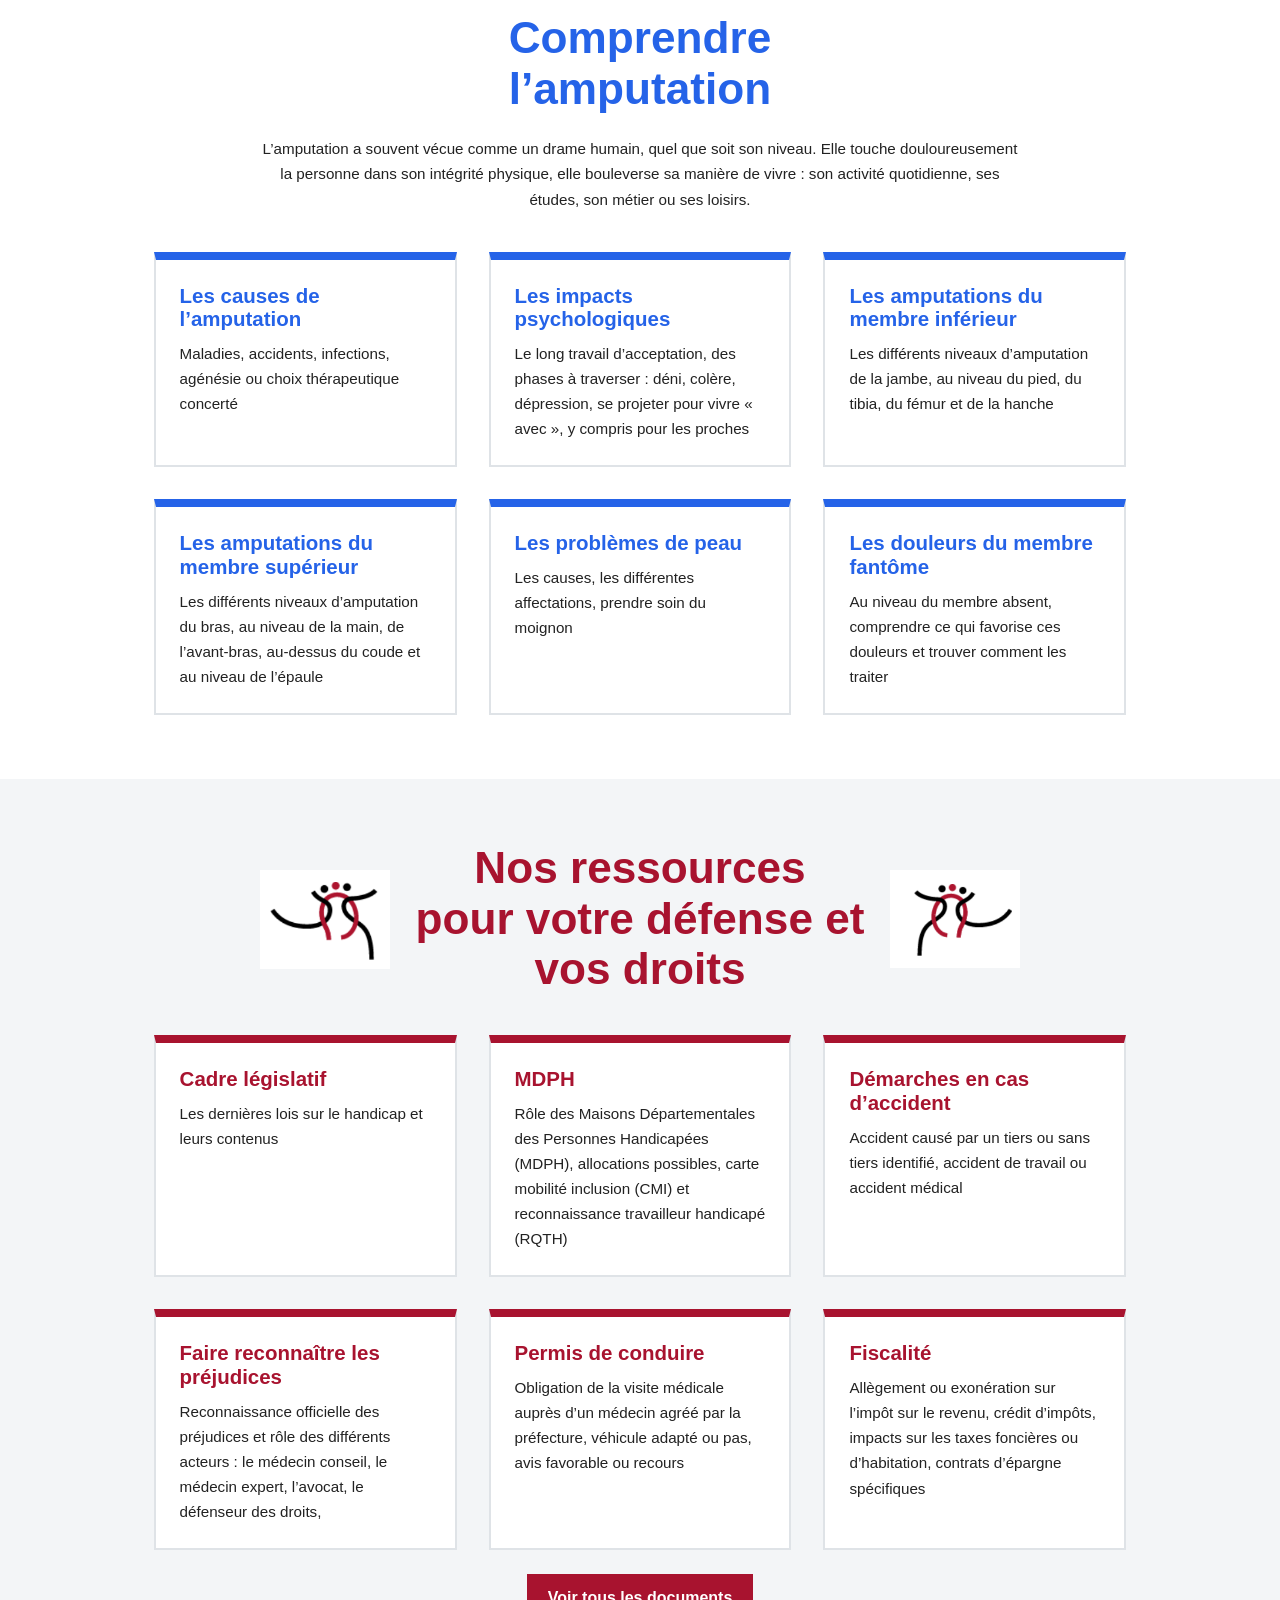
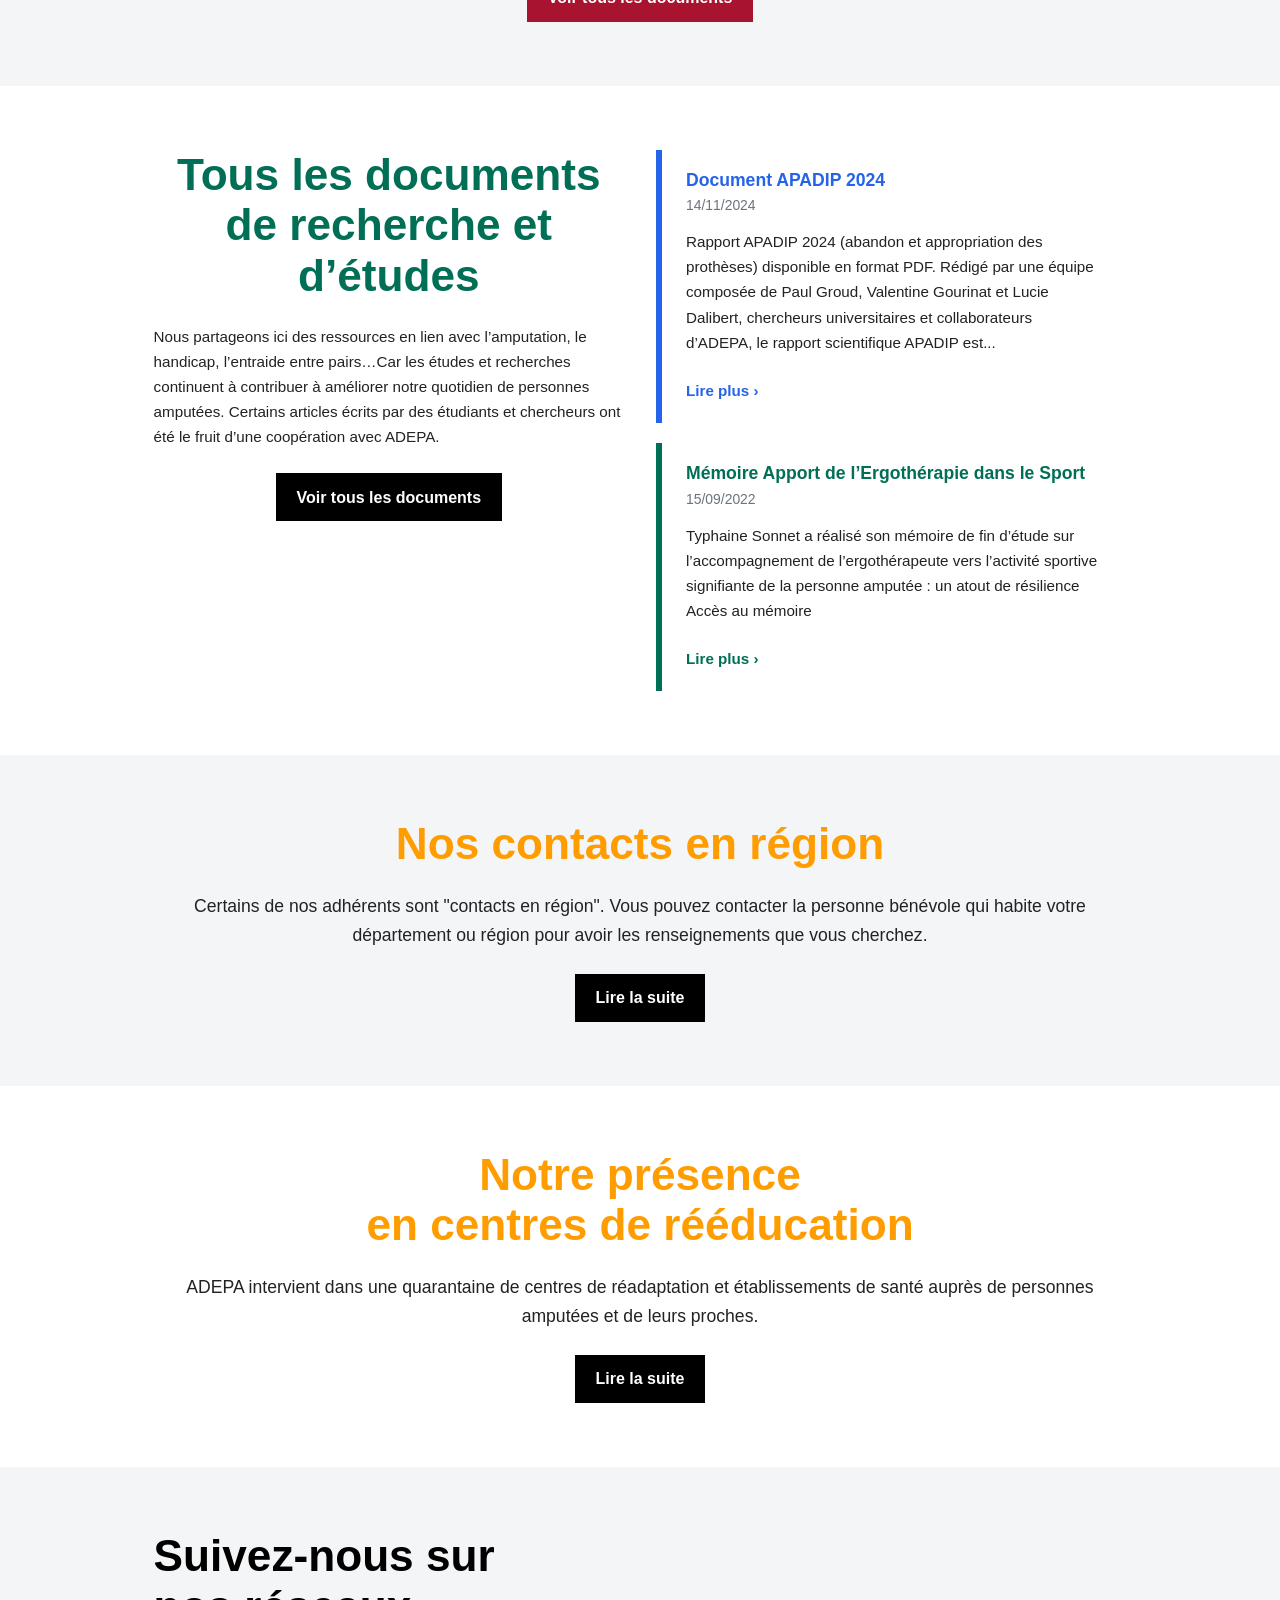
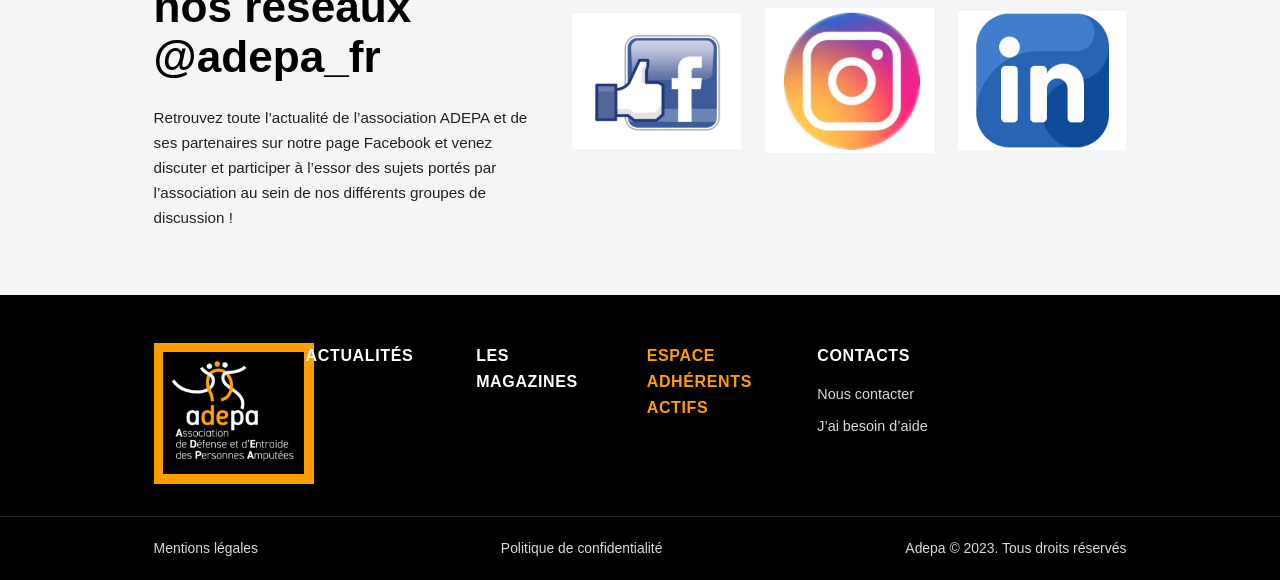
==== commit 20851ccb: "page nos actions" ====
--- a/index.html
+++ b/index.html
@@ -18,17 +18,18 @@
   <link rel="stylesheet" href="src/css/03-header.css"/>
   <link rel="stylesheet" href="src/css/04-components.css"/>
   <link rel="stylesheet" href="src/css/05-footer.css"/>
+  <link rel="stylesheet" href="src/css/Accueil/background-accueil.css">
+  <link rel="stylesheet" href="src/css/Accueil/page-accueil.css">
   <script src="src/js/site.js" defer></script>
 </head>
 <body class="page-home">
 
- 
-
+<!-- =====================  EN-TÊTE  ===================== -->
 <!-- =====================  EN-TÊTE  ===================== -->
 <header class="site-header">
   <div class="container site-header__inner">
     <a class="logo" href="index.html">
-      <img class="logo__img" src="src/img/accueil/logoAdepa.png" width="554" height="448" alt="ADEPA">
+      <img class="logo__img" src="src/img/logoAdepa.png" width="554" height="448" alt="ADEPA">
     </a>
 
     <div class="site-header__right">
@@ -37,10 +38,10 @@
       <div class="topbar">
         <ul class="topbar__list">
           <li><a class="topbar__link topbar__link--phone" href="tel:0770002855">07 70 00 28 55</a></li>
-          <li><a class="topbar__link" href="#" title="J'ai besoin d'aide">J’ai besoin d’aide</a></li>
-          <li><a class="topbar__link" href="#" title="Adherer à ADEPA">Adhérer à l’ADEPA</a></li>
-          <li><a class="topbar__link" href="#" title="Espace adhérent">Espace adhérent</a></li>
-          <li><a class="topbar__link" href="#" title="Faire un don à ADEPA">Faire un don</a></li>
+          <li><a class="topbar__link" href="aide.html" title="J'ai besoin d'aide">J’ai besoin d’aide</a></li>
+          <li><a class="topbar__link" href="https://www.adepa.fr/adherer-a-ladepa/" title="Adherer à ADEPA">Adhérer à l’ADEPA</a></li>
+          <li><a class="topbar__link" href="https://adepa.frama.space/s/kzT5PXMxzCTtH7k/authenticate/showshare" title="Espace adhérent">Espace adhérent</a></li>
+          <li><a class="topbar__link" href="https://www.adepa.fr/faire-un-don/" title="Faire un don à ADEPA">Faire un don</a></li>
         </ul>
       </div>
 
@@ -49,95 +50,94 @@
           <ul class="nav__list">
 
             <li class="nav__item nav__item--has-sub">
-              <a class="nav__link nav__link__asso" href="#">L’association</a>
+              <a class="nav__link nav__link__asso" href="https://www.adepa.fr/lassociation/">L’association</a>
               <ul class="subnav subnav__darkgreen">
-                <li class="subnav__item"><a class="subnav__link" href="#" title="Qui sommes nous">Qui sommes-nous ?</a></li>
-                <li class="subnav__item"><a class="subnav__link" href="#" title="Nos actions">Nos actions</a></li>
-                <li class="subnav__item"><a class="subnav__link" href="#" title="Les commissions">Les commissions</a></li>
-                <li class="subnav__item"><a class="subnav__link" href="vos-contacts-en-region.php" title="Contacts en région">Vos contacts en région</a></li>
-                <li class="subnav__item"><a class="subnav__link" href="#" title="Notre présence en centes">Présence en centres de rééducation</a></li>
-                <li class="subnav__item"><a class="subnav__link" href="#" title="Recherches et etudes">Recherche et études</a></li>
-                <li class="subnav__item"><a class="subnav__link" href="#" title="Livre d'or">Livre d’or</a></li>
+                <li class="subnav__item"><a class="subnav__link" href="https://www.adepa.fr/qui-sommes-nous/" title="Qui sommes nous">Qui sommes-nous ?</a></li>
+                <li class="subnav__item"><a class="subnav__link" href="nos_actions.html" title="Nos actions">Nos actions</a></li>
+                <li class="subnav__item"><a class="subnav__link" href="https://www.adepa.fr/les-commissions/" title="Les commissions">Les commissions</a></li>
+                <li class="subnav__item"><a class="subnav__link" href="https://www.adepa.fr/vos-contacts-en-region/" title="Contacts en région">Vos contacts en région</a></li>
+                <li class="subnav__item"><a class="subnav__link" href="https://www.adepa.fr/adepa-soutien-dans-les-centres-apres-lamputation/" title="Notre présence en centes">Présence en centres de rééducation</a></li>
+                <li class="subnav__item"><a class="subnav__link" href="recherche_et_étude.html" title="Recherches et etudes">Recherche et études</a></li>
+                <li class="subnav__item"><a class="subnav__link" href="https://www.adepa.fr/livre-dor/" title="Livre d'or">Livre d’or</a></li>
               </ul>
             </li>
 
             <li class="nav__item nav__item--has-sub">
-              <a class="nav__link nav__link__commu" href="#">La communauté</a>
+              <a class="nav__link nav__link__commu" href="https://www.adepa.fr/la-communaute/">La communauté</a>
               <ul class="subnav subnav__yellow">
-                <li class="subnav__item"><a class="subnav__link" href="#" title="Adherer à ADEPA">Adhérer à l’ADEPA</a></li>
-                <li class="subnav__item"><a class="subnav__link" href="#" title="Avantages de l'adhesion">Avantages de l’adhésion à l’ADEPA</a></li>
-                <li class="subnav__item"><a class="subnav__link" href="#" title="Faire un don">Faire un don</a></li>
-                <li class="subnav__item"><a class="subnav__link" href="associations-groupes-sur-les-reseaux-sociaux.html" title="Associations et groupes">Associations et groupes sur les réseaux sociaux</a></li>
-                <li class="subnav__item"><a class="subnav__link" href="#" title="Agenda">Agenda</a></li>
-                <li class="subnav__item"><a class="subnav__link" href="#" title="Boutique">La boutique</a></li>
-                <li class="subnav__item"><a class="subnav__link" href="#" title="Location matériel">Location de matériel</a></li>
-                <li class="subnav__item"><a class="subnav__link" href="#" title="Bons plans">Bons plans entre amputés</a></li>
+                <li class="subnav__item"><a class="subnav__link" href="https://www.adepa.fr/adherer-a-ladepa/" title="Adherer à ADEPA">Adhérer à l’ADEPA</a></li>
+                <li class="subnav__item"><a class="subnav__link" href="https://www.adepa.fr/adherer-a-ladepa-avantages/" title="Avantages de l'adhesion">Avantages de l’adhésion à l’ADEPA</a></li>
+                <li class="subnav__item"><a class="subnav__link" href="https://www.adepa.fr/faire-un-don/" title="Faire un don">Faire un don</a></li>
+                <li class="subnav__item"><a class="subnav__link" href="https://www.adepa.fr/associations-groupes-sur-les-reseaux-sociaux/" title="Associations et groupes">Associations et groupes sur les réseaux sociaux</a></li>
+                <li class="subnav__item"><a class="subnav__link" href="https://www.adepa.fr/agenda/" title="Agenda">Agenda</a></li>
+                <li class="subnav__item"><a class="subnav__link" href="https://www.adepa.fr/boutique-adepa/" title="Boutique">La boutique</a></li>
+                <li class="subnav__item"><a class="subnav__link" href="https://www.adepa.fr/location-materiel-adepa/" title="Location matériel">Location de matériel</a></li>
+                <li class="subnav__item"><a class="subnav__link" href="https://www.adepa.fr/bons-plans-entre-amputes/" title="Bons plans">Bons plans entre amputés</a></li>
                 <li class="subnav__item"><a class="subnav__link" href="https://adepa.forumactif.com/forum">FORUM</a></li>
               </ul>
             </li>
 
             <li class="nav__item nav__item--has-sub">
-              <a class="nav__link nav__link__droits" href="#" title="Vos droits">Vos droits</a>
-              <ul class="subnav  subnav__red">
-                <li class="subnav__item"><a class="subnav__link" href="#" title="Cadre législatif">Le cadre législatif</a></li>
+              <a class="nav__link nav__link__droits" href="https://www.adepa.fr/vos-droits/" title="Vos droits">Vos droits</a>
+              <ul class="subnav subnav__red">
+                <li class="subnav__item"><a class="subnav__link" href="https://www.adepa.fr/le-cadre-legislatif/" title="Cadre législatif">Le cadre législatif</a></li>
                 <li class="subnav__item subnav__item--has-sub">
-                  <a class="subnav__link" href="#" title="MDPH et MDA">MDPH et MDA</a>
+                  <a class="subnav__link" href="https://www.adepa.fr/mdph" title="MDPH et MDA">MDPH et MDA</a>
                   <ul class="subnav subnav__red">
-                    <li class="subnav__item"><a class="subnav__link" href="#" title="Le rôle des MDPH">Le rôle des MDPH</a></li>
-                    <li class="subnav__item"><a class="subnav__link" href="#" title="Ressources et allocations">Ressources et allocations</a></li>
-                    <li class="subnav__item"><a class="subnav__link" href="#" title="Carte mobilité inclusion">La carte mobilité inclusion</a></li>
-                    <li class="subnav__item"><a class="subnav__link" href="#" title="RQTH">La reconnaissance de la qualité de travailleur handicapé (RQTH)</a></li>
+                    <li class="subnav__item"><a class="subnav__link" href="https://www.adepa.fr/defense_droits/mdph/les-roles-des-mdph/" title="Le rôle des MDPH">Le rôle des MDPH</a></li>
+                    <li class="subnav__item"><a class="subnav__link" href="https://www.adepa.fr/ressources-et-allocations/" title="Ressources et allocations">Ressources et allocations</a></li>
+                    <li class="subnav__item"><a class="subnav__link" href="https://www.adepa.fr/la-carte-mobilite-inclusion/" title="Carte mobilité inclusion">La carte mobilité inclusion</a></li>
+                    <li class="subnav__item"><a class="subnav__link" href="https://www.adepa.fr/defense_droits/mdph/la-reconnaissance-de-la-qualite-travailleur-handicape-rqth/" title="RQTH">La reconnaissance de la qualité de travailleur handicapé (RQTH)</a></li>
                   </ul>
                 </li>
-                <li class="subnav__item"><a class="subnav__link" href="#" title="Demarches en cas d'accident">Démarches en cas d’accident</a></li>
-                <li class="subnav__item"><a class="subnav__link" href="#" title="Reconnaitre préjudices">Faire reconnaître les préjudices</a></li>
-                <li class="subnav__item"><a class="subnav__link" href="#" title="Permis de conduire">Amputation &amp; permis de conduire</a></li>
-                <li class="subnav__item"><a class="subnav__link" href="#" title="Fiscalité">Fiscalité</a></li>
+                <li class="subnav__item"><a class="subnav__link" href="https://www.adepa.fr/demarches-en-cas-daccident/" title="Demarches en cas d'accident">Démarches en cas d’accident</a></li>
+                <li class="subnav__item"><a class="subnav__link" href="https://www.adepa.fr/faire-reconnaitre-les-prejudices/" title="Reconnaitre préjudices">Faire reconnaître les préjudices</a></li>
+                <li class="subnav__item"><a class="subnav__link" href="https://www.adepa.fr/defense_droits/permis-de-conduire/" title="Permis de conduire">Amputation &amp; permis de conduire</a></li>
+                <li class="subnav__item"><a class="subnav__link" href="https://www.adepa.fr/fiscalite/" title="Fiscalité">Fiscalité</a></li>
               </ul>
             </li>
 
             <li class="nav__item nav__item--has-sub">
-              <a class="nav__link nav__link__amputation" href="#" title="Amputation">L’amputation</a>
+              <a class="nav__link nav__link__amputation" href="" title="Amputation">L’amputation</a>
               <ul class="subnav subnav__blue">
                 <li class="subnav__item subnav__item--has-sub">
-                  <a class="subnav__link" href="#" title="Comprendre">Comprendre l’amputation</a>
+                  <a class="subnav__link" href="https://www.adepa.fr/autour-de-lamputation/" title="Comprendre">Comprendre l’amputation</a>
                   <ul class="subnav subnav__blue">
-                    <li class="subnav__item"><a class="subnav__link" href="#" title="Les causes">Les causes d’amputation</a></li>
-                    <li class="subnav__item"><a class="subnav__link" href="#" title="Impacts psychologiques">Les impacts psychologiques</a></li>
-                    <li class="subnav__item"><a class="subnav__link" href="#" title="Amputations du membre inférieur">Les amputations du membre inférieur</a></li>
-                    <li class="subnav__item"><a class="subnav__link" href="#" title="Amputations du membre supérieur">Les amputations du membre supérieur</a></li>
-                    <li class="subnav__item"><a class="subnav__link" href="#" title="Les problèmes de peaux">Les problèmes de peau</a></li>
-                    <li class="subnav__item"><a class="subnav__link" href="#" title="Douleurs fantômes">Les douleurs du membre fantôme</a></li>
+                    <li class="subnav__item"><a class="subnav__link" href="https://www.adepa.fr/autour-de-lamputation/les-causes-damputation/" title="Les causes">Les causes d’amputation</a></li>
+                    <li class="subnav__item"><a class="subnav__link" href="https://www.adepa.fr/autour-de-lamputation/impacts-psychologiques/" title="Impacts psychologiques">Les impacts psychologiques</a></li>
+                    <li class="subnav__item"><a class="subnav__link" href="https://www.adepa.fr/autour-de-lamputation/les-amputations-du-membre-inferieur/" title="Amputations du membre inférieur">Les amputations du membre inférieur</a></li>
+                    <li class="subnav__item"><a class="subnav__link" href="https://www.adepa.fr/autour-de-lamputation/les-amputations-du-membre-superieur/" title="Amputations du membre supérieur">Les amputations du membre supérieur</a></li>
+                    <li class="subnav__item"><a class="subnav__link" href="https://www.adepa.fr/autour-de-lamputation/les-problemes-de-peau/" title="Les problèmes de peaux">Les problèmes de peau</a></li>
+                    <li class="subnav__item"><a class="subnav__link" href="https://www.adepa.fr/autour-de-lamputation/les-douleurs-du-membre-fantome/" title="Douleurs fantômes">Les douleurs du membre fantôme</a></li>
                   </ul>
                 </li>
                 <li class="subnav__item subnav__item--has-sub">
-                  <a class="subnav__link" href="#" title="Prothèse, c'est quoi?">Une prothèse c’est quoi ?</a>
-                  <ul class="subnav  subnav__blue">
-                    <li class="subnav__item"><a class="subnav__link" href="#" title="Prothèse">La prothèse</a></li>
-                    <li class="subnav__item"><a class="subnav__link" href="#" title="Prothèses membres inférieurs">Les prothèses de membres inférieurs</a></li>
-                    <li class="subnav__item"><a class="subnav__link" href="#" title="Prothèses membres supérieurs">Les prothèses de membres supérieurs</a></li>
-                    <li class="subnav__item"><a class="subnav__link" href="#" title="Trouver orthoprothesiste">Trouver un orthoprothésiste</a></li>
+                  <a class="subnav__link" href="https://www.adepa.fr/protheses/" title="Prothèse, c'est quoi?">Une prothèse c’est quoi ?</a>
+                  <ul class="subnav subnav__blue">
+                    <li class="subnav__item"><a class="subnav__link" href="https://www.adepa.fr/protheses/la-prothese/" title="Prothèse">La prothèse</a></li>
+                    <li class="subnav__item"><a class="subnav__link" href="https://www.adepa.fr/protheses/les-protheses-membre-inferieur/" title="Prothèses membres inférieurs">Les prothèses de membres inférieurs</a></li>
+                    <li class="subnav__item"><a class="subnav__link" href="https://www.adepa.fr/protheses/les-protheses-membre-superieur/" title="Prothèses membres supérieurs">Les prothèses de membres supérieurs</a></li>
+                    <li class="subnav__item"><a class="subnav__link" href="https://www.ufop-ortho.fr/annuaire-des-membres/?location=12%20All.%20Louis%20Armand,%2018000%20Bourges,%20France&radius=9999" title="Trouver orthoprothesiste">Trouver un orthoprothésiste</a></li>
                   </ul>
                 </li>
                 <li class="subnav__item subnav__item--has-sub">
-                  <a class="subnav__link" href="#" title="Sports adaptés aux amputés">Les sports adaptés aux amputés</a>
-                  <ul class="subnav  subnav__blue">
-                    <li class="subnav__item"><a class="subnav__link" href="#" title="Sports collectifs">Les sports collectifs</a></li>
-                    <li class="subnav__item"><a class="subnav__link" href="#" title="Sports d'eau">Les sports d’eau</a></li>
-                    <li class="subnav__item"><a class="subnav__link" href="#" title="Sports de glisse">Les sports de glisse</a></li>
-                    <li class="subnav__item"><a class="subnav__link" href="#" title="Vélo Moto">Vélo – Moto</a></li>
-                    <li class="subnav__item"><a class="subnav__link" href="#" title="Athletisme">Athlétisme</a></li>
-                    <li class="subnav__item"><a class="subnav__link" href="#" title="Autres sports">Autres sports</a></li>
+                  <a class="subnav__link" href="https://www.adepa.fr/sports-adaptes/" title="Sports adaptés aux amputés">Les sports adaptés aux amputés</a>
+                  <ul class="subnav subnav__blue">
+                    <li class="subnav__item"><a class="subnav__link" href="https://www.adepa.fr/sports-adaptes/les-sports-collectifs/" title="Sports collectifs">Les sports collectifs</a></li>
+                    <li class="subnav__item"><a class="subnav__link" href="https://www.adepa.fr/sports-adaptes/les-sports-deau/" title="Sports d'eau">Les sports d’eau</a></li>
+                    <li class="subnav__item"><a class="subnav__link" href="https://www.adepa.fr/sports-adaptes/les-sports-de-glisse/" title="Sports de glisse">Les sports de glisse</a></li>
+                    <li class="subnav__item"><a class="subnav__link" href="https://www.adepa.fr/sports-adaptes/velo-moto/" title="Vélo Moto">Vélo – Moto</a></li>
+                    <li class="subnav__item"><a class="subnav__link" href="https://www.adepa.fr/sports-adaptes/athletisme/" title="Athletisme">Athlétisme</a></li>
+                    <li class="subnav__item"><a class="subnav__link" href="https://www.adepa.fr/sports-adaptes/autres-sports/" title="Autres sports">Autres sports</a></li>
                   </ul>
                 </li>
-                <li class="subnav__item"><a class="subnav__link" href="#" title="Sondages divers">Sondages divers</a></li>
-                <li class="subnav__item"><a class="subnav__link" href="#" title="Videos didactiques">Vidéos didactiques</a></li>
+                <li class="subnav__item"><a class="subnav__link" href="https://www.adepa.fr/videos_didactiques/" title="Videos didactiques">Vidéos didactiques</a></li>
               </ul>
             </li>
 
-            <li class="nav__item"><a class="nav__link nav__link__actus" href="#" title="Actualités">Actualités</a></li>
-            <li class="nav__item"><a class="nav__link nav__link__others" href="#" title="Les magazines">Les magazines</a></li>
-            <li class="nav__item"><a class="nav__link nav__link__others" href="#" title="Nous contacter">Nous contacter</a></li>
+            <li class="nav__item"><a class="nav__link nav__link__actus" href="https://www.adepa.fr/actualites/" title="Actualités">Actualités</a></li>
+            <li class="nav__item"><a class="nav__link nav__link__others" href="https://www.adepa.fr/le-mag-adepa/" title="Les magazines">Les magazines</a></li>
+            <li class="nav__item"><a class="nav__link nav__link__others" href="https://www.adepa.fr/nous-contacter/" title="Nous contacter">Nous contacter</a></li>
           </ul>
         </nav>
 
@@ -156,7 +156,7 @@
   <!-- Panneau de recherche -->
   <div class="search-panel">
     <div class="container search-panel__inner">
-      <form class="search-panel__form" role="search" method="get" action="index.html">
+      <form class="search-panel__form" role="search" method="get" action="https://www.adepa.fr/">
         <label class="sr-only" for="site-search">Rechercher</label>
         <input class="search-panel__input" id="site-search" type="search" name="s" placeholder="Rechercher …" title="Rechercher :">
       </form>
@@ -321,7 +321,7 @@
     <div class="container">
       <header class="section-head">
         <h2 class="title title--blue title--center">Comprendre<span class="title__accent">l’amputation</span></h2>
-        <p>L’amputation est souvent vécue comme un drame humain, quel que soit son niveau. Elle touche douloureusement la personne dans son intégrité physique, elle bouleverse sa manière de vivre : son activité quotidienne, ses études, son métier ou ses loisirs.</p>
+        <p>L’amputation a souvent vécue comme un drame humain, quel que soit son niveau. Elle touche douloureusement la personne dans son intégrité physique, elle bouleverse sa manière de vivre : son activité quotidienne, ses études, son métier ou ses loisirs.</p>
       </header>
 
       <div class="card-grid">
@@ -487,31 +487,33 @@
 </main>
 
 <!-- =====================  FOOTER  ===================== -->
+<!-- =====================  PIED DE PAGE  ===================== -->
 <footer class="site-footer">
   <div class="footer__main">
-    <div class="container footer__grid">
-
-      <div class="footer__brand">
-        <img src="src/img/accueil/logoAdepaNoir.png" width="272" height="224" alt="Logo ADEPA" loading="lazy">
+    <div class="container footer__grid footer__grid--5cols">
+      <div class="footer__brand footer__brand--yellow">
+        <img src="src/img/logoAdepaNoir.png" width="272" height="224" alt="Logo ADEPA" loading="lazy">
       </div>
 
       <div class="footer__col">
-        <p class="footer__title"><a href="#">Actualités</a></p>
+        <p class="footer__title"><a href="https://www.adepa.fr/actualites/">Actualités</a></p>
       </div>
 
       <div class="footer__col">
-        <p class="footer__title"><a href="#">Les magazines</a></p>
+        <p class="footer__title"><a href="https://www.adepa.fr/les-magazines/">Les magazines</a></p>
       </div>
 
       <div class="footer__col">
-        <a class="footer__title" href="#" title="Documents ADEPA" target="_blank" rel="noopener">Espace adhérents actifs</a>
+        <p class="footer__title">
+          <a class="footer__link--member" href="https://adepa.frama.space/s/kzT5PXMxzCTtH7k" title="Documents ADEPA" target="_blank" rel="noopener">Espace adhérents actifs</a>
+        </p>
       </div>
 
       <div class="footer__col">
         <p class="footer__title">Contacts</p>
         <ul class="footer__list">
-          <li><a href="#">Nous contacter</a></li>
-          <li><a href="#">J’ai besoin d’aide</a></li>
+          <li><a href="https://www.adepa.fr/nous-contacter/">Nous contacter</a></li>
+          <li><a href="aide.html">J’ai besoin d’aide</a></li>
         </ul>
       </div>
     </div>
@@ -519,8 +521,8 @@
 
   <div class="footer__bottom">
     <div class="container footer__bottom-inner">
-      <a href="#" title="Mentions légales">Mentions légales</a>
-      <a href="#" title="Politique de confidentialité">Politique de confidentialité</a>
+      <a href="https://www.adepa.fr/mentions-legales/" title="Mentions légales">Mentions légales</a>
+      <a href="https://www.adepa.fr/politique-de-confidentialite/" title="Politique de confidentialité">Politique de confidentialité</a>
       <span>Adepa © 2023. Tous droits réservés</span>
     </div>
   </div>
--- a/src/css/Accueil/background-accueil.css
+++ b/src/css/Accueil/background-accueil.css
@@ -0,0 +1,6 @@
+.news {
+    background-color: var(--c-white);
+    background-image: url("data:image/svg+xml,%3Csvg xmlns='http://www.w3.org/2000/svg' viewBox='0 0 1860 600' preserveAspectRatio='none' fill='none' stroke-width='5'%3E%3Cg style='vector-effect:non-scaling-stroke'%3E%3Cpath vector-effect='non-scaling-stroke' stroke='%23ff9d00' d='M0 300C60 292 190 300 264 330M1614 205C1700 200 1790 200 1860 198'/%3E%3Cpath vector-effect='non-scaling-stroke' stroke='%232563e8' d='M0 360C60 380 190 420 264 460M1614 418C1700 425 1790 425 1860 430'/%3E%3Cpath vector-effect='non-scaling-stroke' stroke='%23006f55' d='M0 435C90 425 190 430 264 450M1614 345C1700 340 1790 342 1860 340'/%3E%3C/g%3E%3C/svg%3E");
+    background-size: 100% 100%;
+    background-repeat: no-repeat;
+}
--- a/src/css/Accueil/page-accueil.css
+++ b/src/css/Accueil/page-accueil.css
@@ -0,0 +1,41 @@
+
+
+/* ---------- Carrousel ---------- */
+.carousel { position: relative; }
+.carousel__track {
+    display: flex; overflow-x: auto; scroll-snap-type: x mandatory; scroll-behavior: smooth;
+    scrollbar-width: none;
+}
+.carousel__track::-webkit-scrollbar { display: none; }
+.carousel__slide {
+    flex: 0 0 100%; scroll-snap-align: start;
+    display: grid; grid-template-columns: minmax(0, 1fr) minmax(0, 40%); gap: 3rem; align-items: center;
+    padding: 3.5rem 6rem; min-height: 560px;
+    background: var(--c-green); color: var(--c-white);
+}
+.carousel__body  { order: 1; }
+.carousel__media { order: 2; justify-self: center; align-self: end; margin-bottom: -3.5rem; }
+.carousel__media img { max-height: 520px; width: auto; }
+.carousel__title { font-size: clamp(1.6rem, 1rem + 1.8vw, 2.6rem); line-height: 1.1; margin-bottom: .6em; }
+.carousel__title a { color: var(--c-green-light); }
+.carousel__title a:hover, .carousel__title a:focus-visible { color: var(--c-white); }
+.carousel__excerpt { margin-bottom: 1.5rem; font-size: 1.1rem; line-height: 1.8; }
+
+.carousel__nav {
+    position: absolute; top: 50%; z-index: 5; transform: translateY(-50%);
+    width: 56px; height: 56px; padding: 0; border: 0; background: none;
+    color: var(--c-white); font-size: 2.6rem; line-height: 1;
+    transition: color var(--ease), transform var(--ease);
+}
+.carousel__nav:hover, .carousel__nav:focus-visible { color: var(--c-green-light); }
+.carousel__nav--prev { left: 1.25rem; }
+.carousel__nav--next { right: 1.25rem; }
+
+@media (max-width: 980px) {
+    .carousel__slide { grid-template-columns: 1fr; padding: 2.5rem 3.5rem 0; min-height: 0; gap: 1.5rem; }
+    .carousel__body { padding-bottom: 1rem; }
+    .carousel__media { order: 2; margin-bottom: 0; }
+    .carousel__nav { top: 30%; font-size: 2rem; width: 40px; }
+    .carousel__nav--prev { left: .25rem; } .carousel__nav--next { right: .25rem; }
+}
+@media (max-width: 480px) { .carousel__slide { padding-inline: 2.5rem; } }
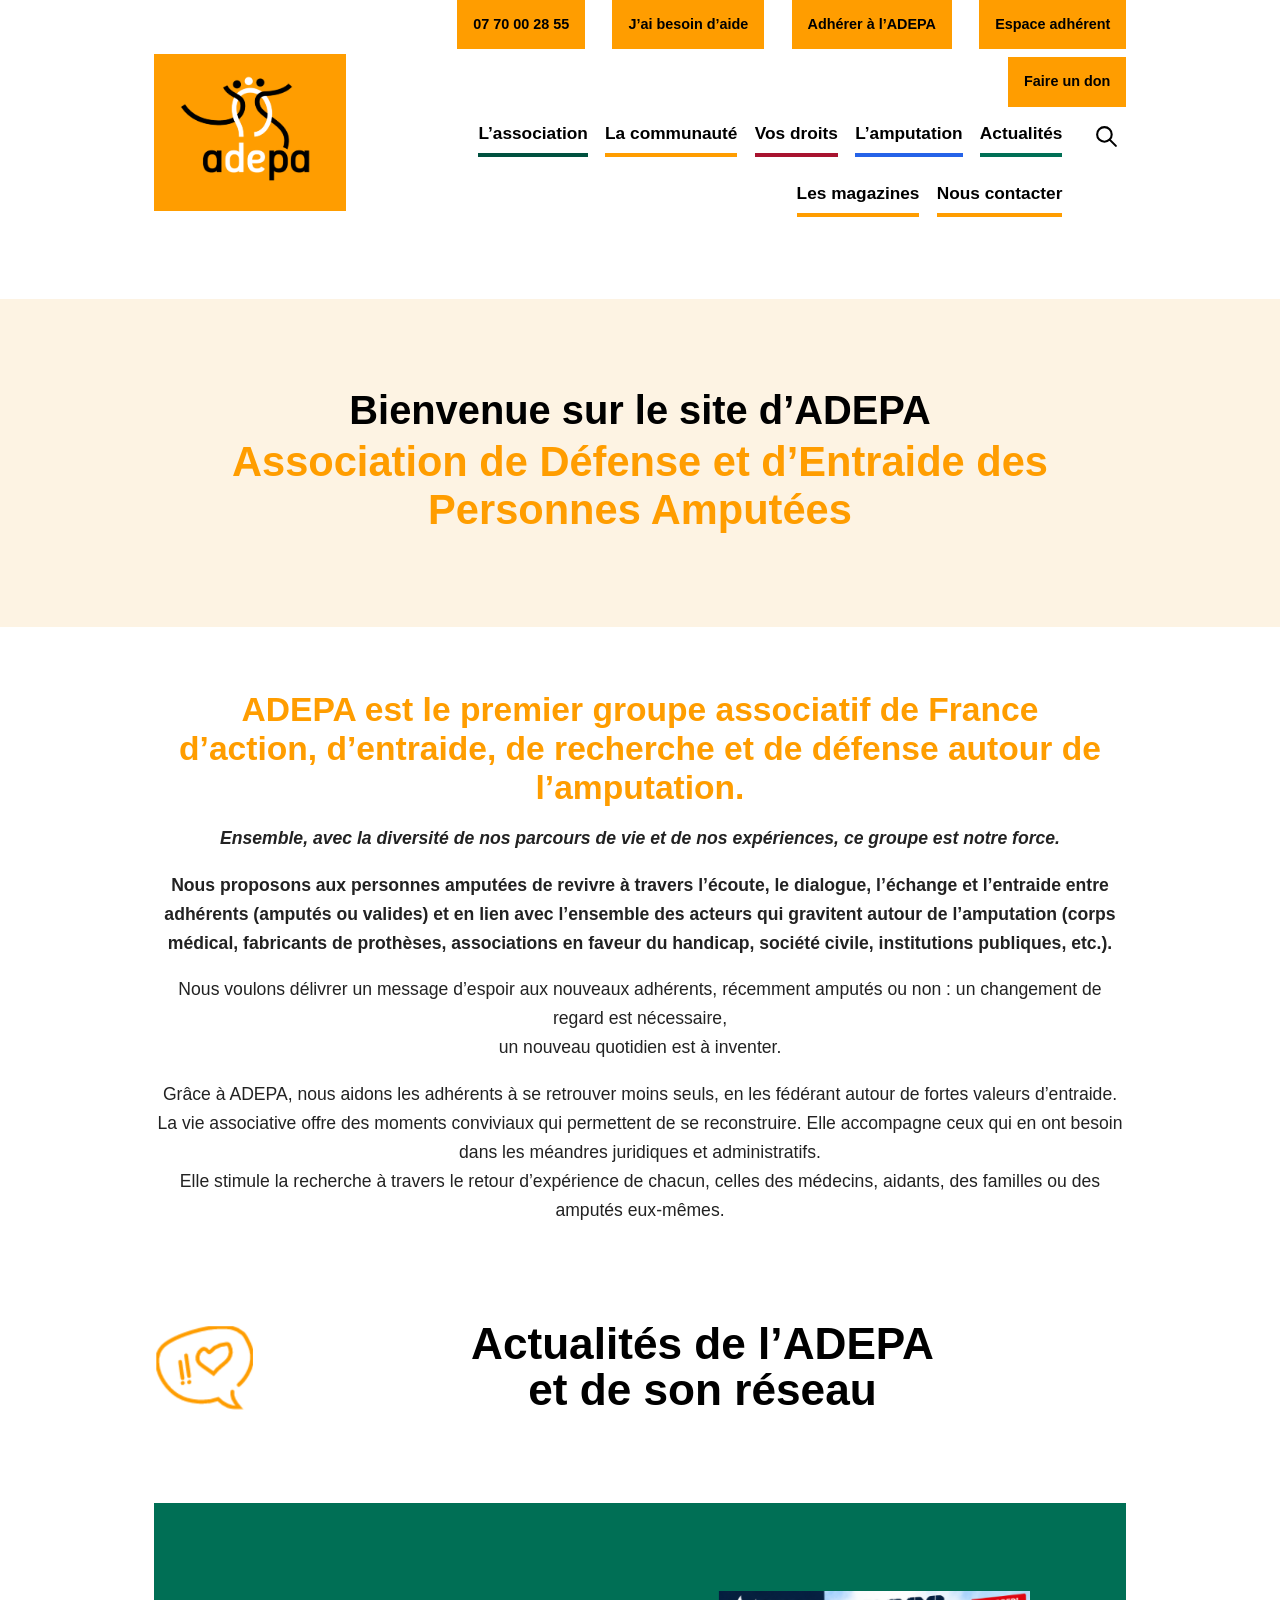
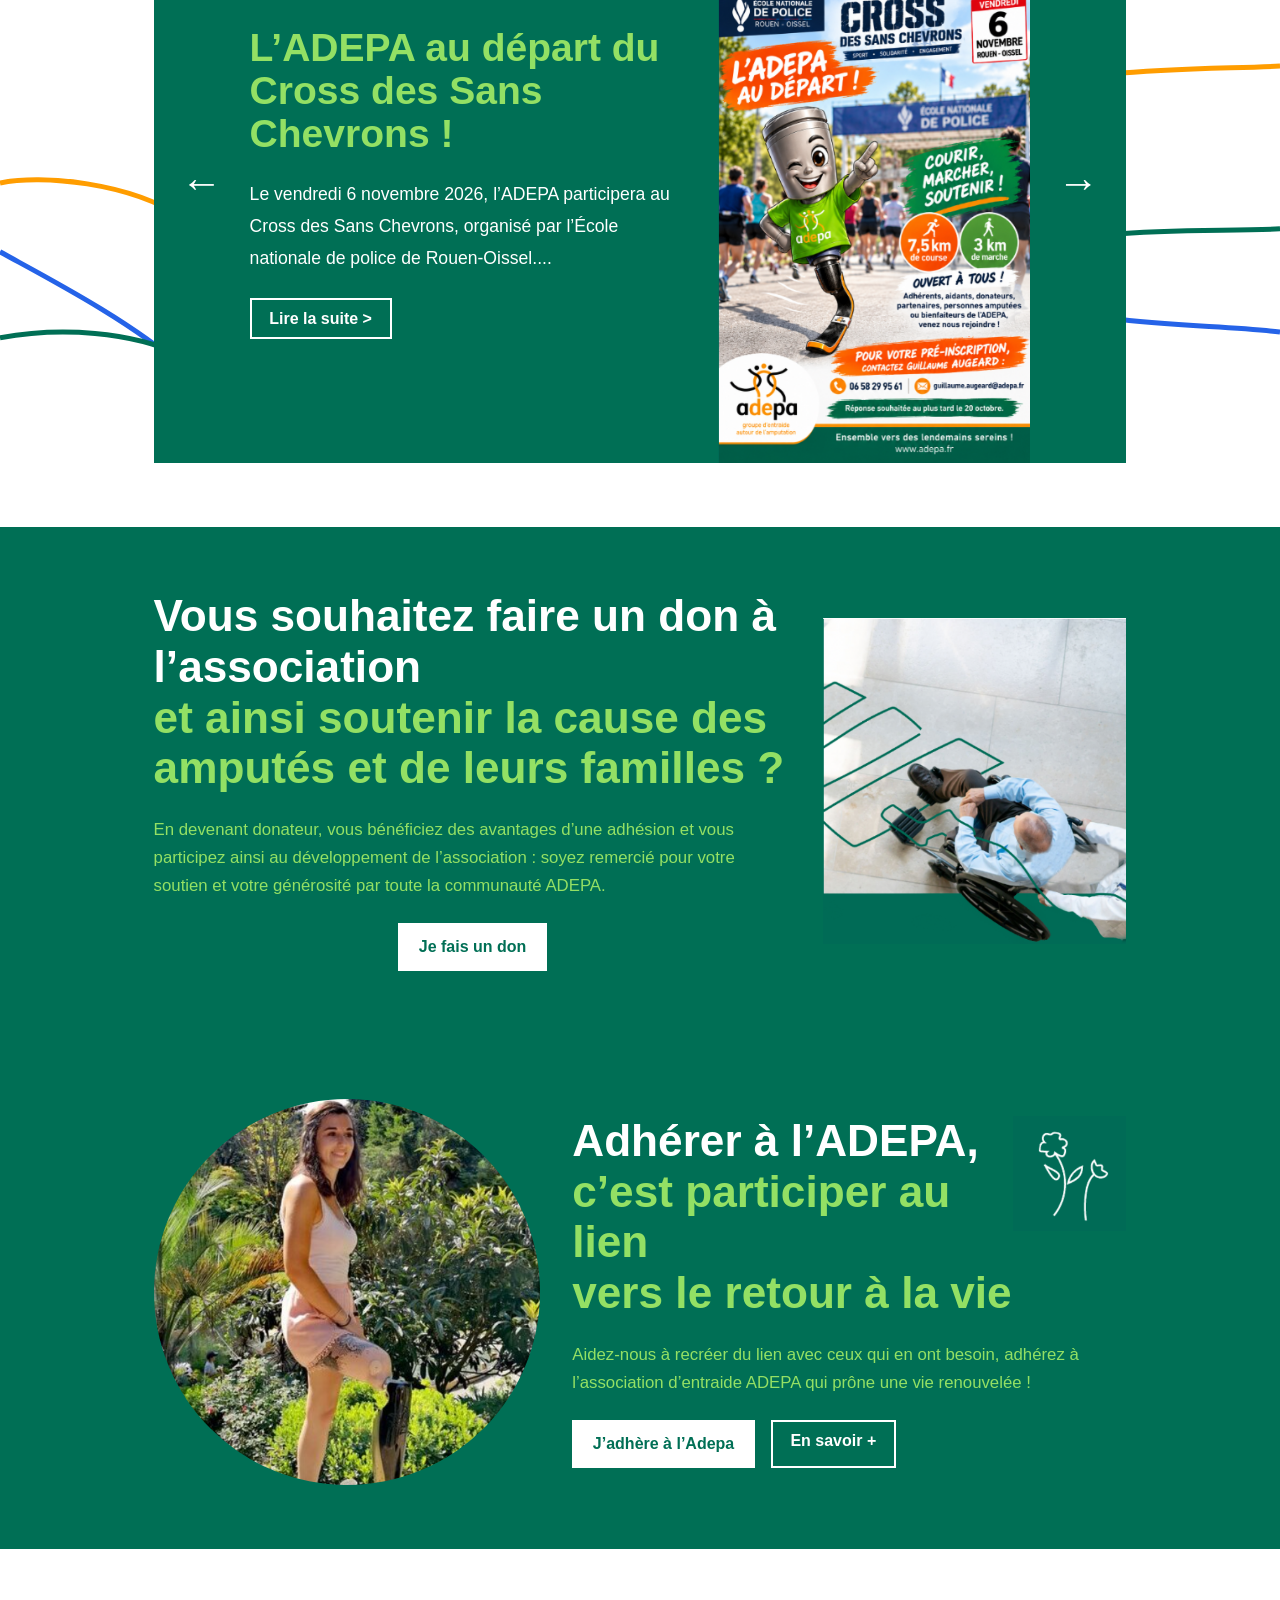
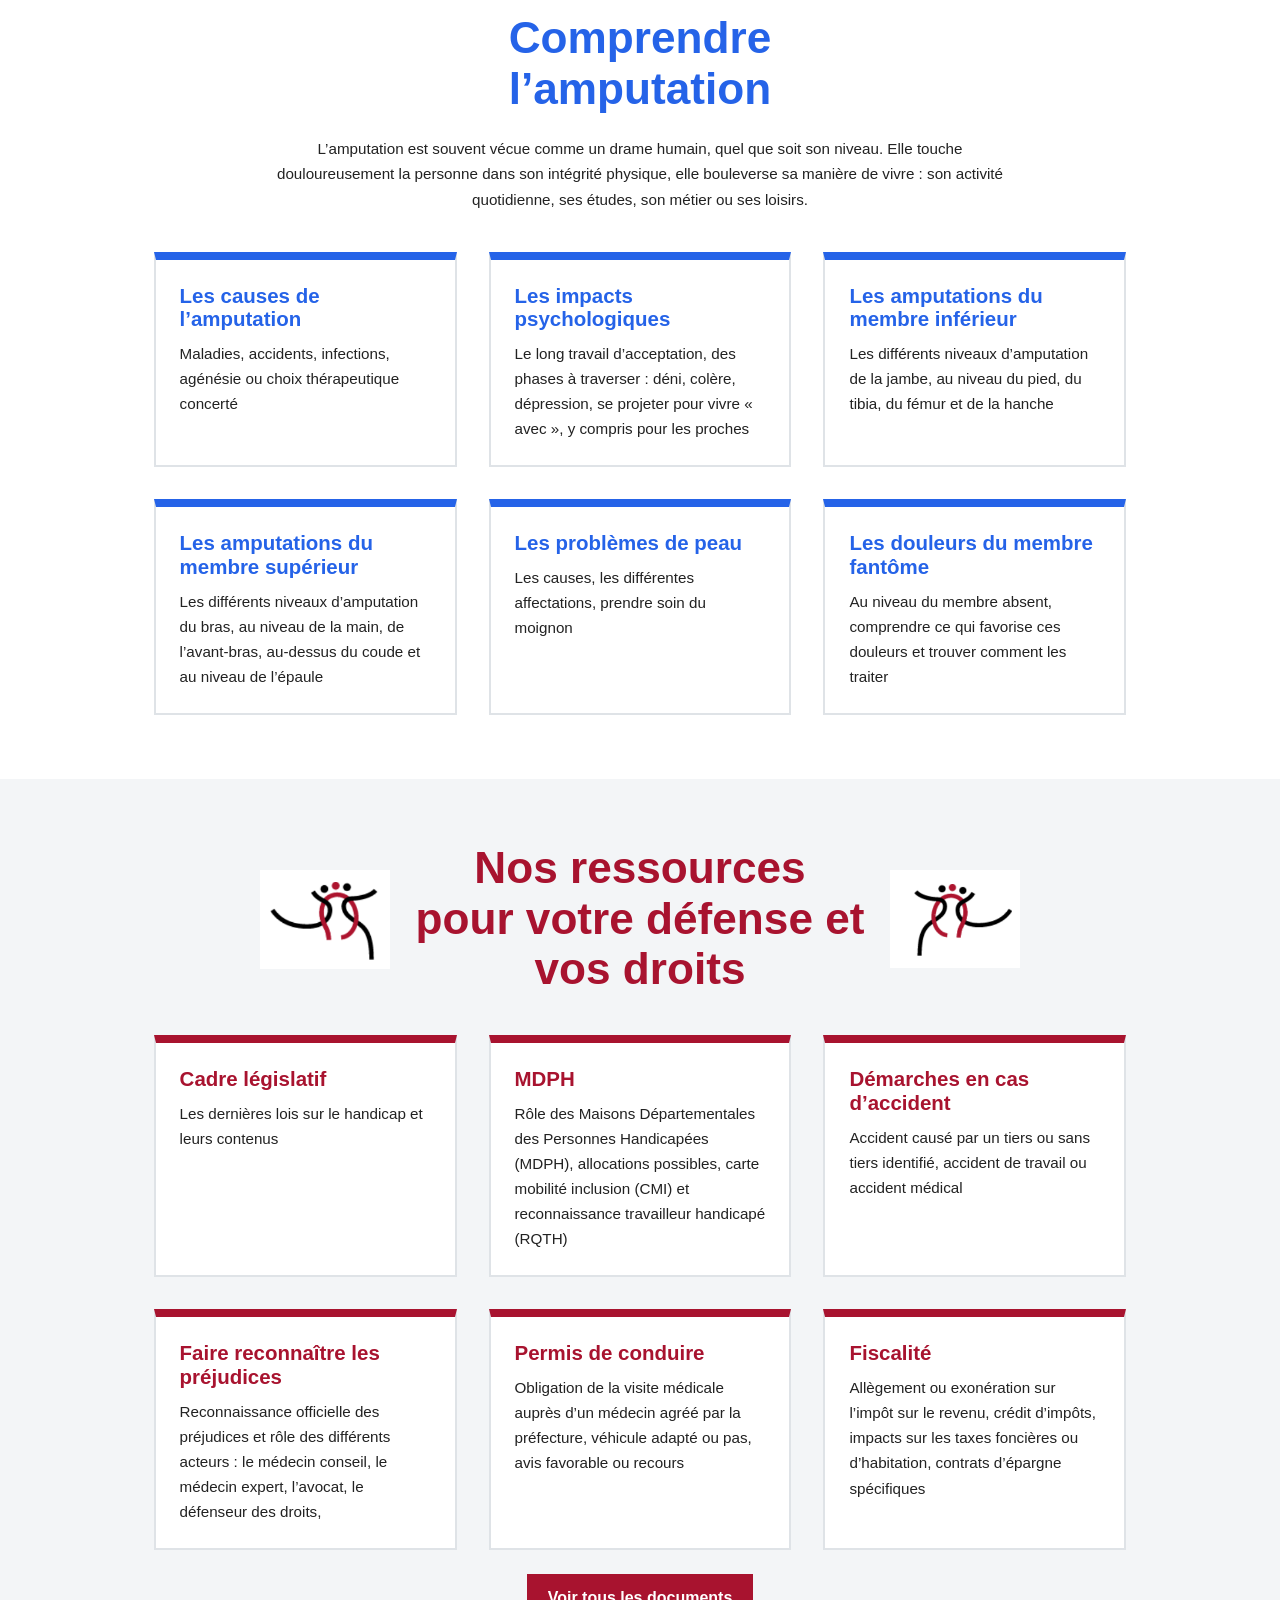
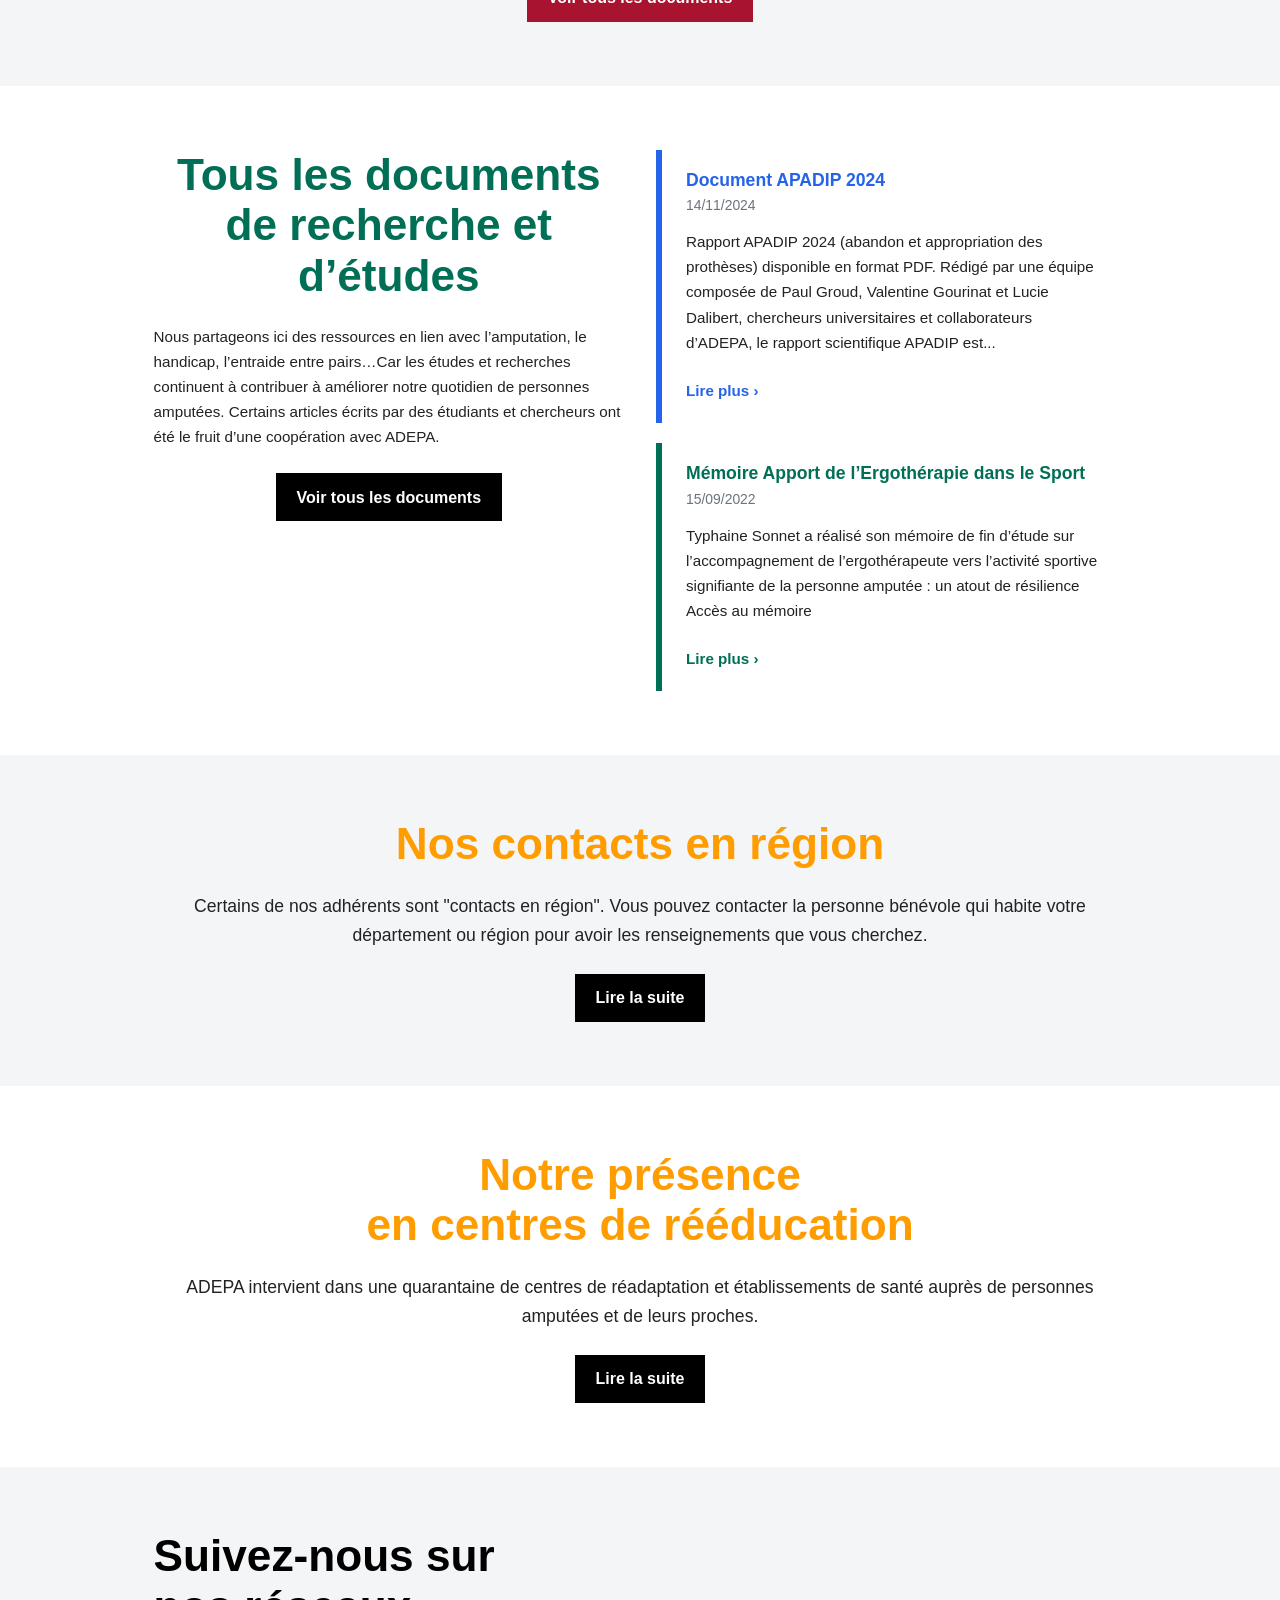
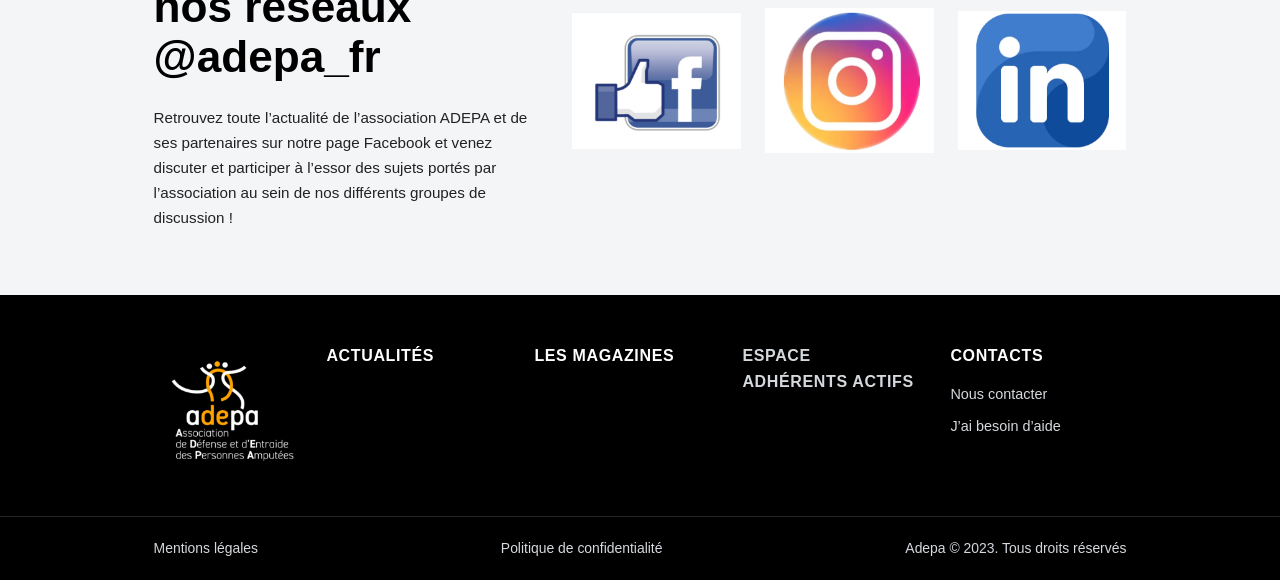
==== commit de7ea126: "page nos actions" ====
--- a/index.html
+++ b/index.html
@@ -18,13 +18,10 @@
   <link rel="stylesheet" href="src/css/03-header.css"/>
   <link rel="stylesheet" href="src/css/04-components.css"/>
   <link rel="stylesheet" href="src/css/05-footer.css"/>
-  <link rel="stylesheet" href="src/css/Accueil/background-accueil.css">
-  <link rel="stylesheet" href="src/css/Accueil/page-accueil.css">
   <script src="src/js/site.js" defer></script>
 </head>
 <body class="page-home">
 
-<!-- =====================  EN-TÊTE  ===================== -->
 <!-- =====================  EN-TÊTE  ===================== -->
 <header class="site-header">
   <div class="container site-header__inner">
@@ -167,6 +164,8 @@
   </div>
 </header>
 
+
+
 <!-- =====================  CONTENU  ===================== -->
 <main class="site-main">
 
@@ -321,7 +320,7 @@
     <div class="container">
       <header class="section-head">
         <h2 class="title title--blue title--center">Comprendre<span class="title__accent">l’amputation</span></h2>
-        <p>L’amputation a souvent vécue comme un drame humain, quel que soit son niveau. Elle touche douloureusement la personne dans son intégrité physique, elle bouleverse sa manière de vivre : son activité quotidienne, ses études, son métier ou ses loisirs.</p>
+        <p>L’amputation est souvent vécue comme un drame humain, quel que soit son niveau. Elle touche douloureusement la personne dans son intégrité physique, elle bouleverse sa manière de vivre : son activité quotidienne, ses études, son métier ou ses loisirs.</p>
       </header>
 
       <div class="card-grid">
@@ -487,33 +486,31 @@
 </main>
 
 <!-- =====================  FOOTER  ===================== -->
-<!-- =====================  PIED DE PAGE  ===================== -->
 <footer class="site-footer">
   <div class="footer__main">
-    <div class="container footer__grid footer__grid--5cols">
-      <div class="footer__brand footer__brand--yellow">
-        <img src="src/img/logoAdepaNoir.png" width="272" height="224" alt="Logo ADEPA" loading="lazy">
+    <div class="container footer__grid">
+
+      <div class="footer__brand">
+        <img src="src/img/accueil/logoAdepaNoir.png" width="272" height="224" alt="Logo ADEPA" loading="lazy">
       </div>
 
       <div class="footer__col">
-        <p class="footer__title"><a href="https://www.adepa.fr/actualites/">Actualités</a></p>
+        <p class="footer__title"><a href="#">Actualités</a></p>
       </div>
 
       <div class="footer__col">
-        <p class="footer__title"><a href="https://www.adepa.fr/les-magazines/">Les magazines</a></p>
+        <p class="footer__title"><a href="#">Les magazines</a></p>
       </div>
 
       <div class="footer__col">
-        <p class="footer__title">
-          <a class="footer__link--member" href="https://adepa.frama.space/s/kzT5PXMxzCTtH7k" title="Documents ADEPA" target="_blank" rel="noopener">Espace adhérents actifs</a>
-        </p>
+        <a class="footer__title" href="#" title="Documents ADEPA" target="_blank" rel="noopener">Espace adhérents actifs</a>
       </div>
 
       <div class="footer__col">
         <p class="footer__title">Contacts</p>
         <ul class="footer__list">
-          <li><a href="https://www.adepa.fr/nous-contacter/">Nous contacter</a></li>
-          <li><a href="aide.html">J’ai besoin d’aide</a></li>
+          <li><a href="#">Nous contacter</a></li>
+          <li><a href="#">J’ai besoin d’aide</a></li>
         </ul>
       </div>
     </div>
@@ -521,8 +518,8 @@
 
   <div class="footer__bottom">
     <div class="container footer__bottom-inner">
-      <a href="https://www.adepa.fr/mentions-legales/" title="Mentions légales">Mentions légales</a>
-      <a href="https://www.adepa.fr/politique-de-confidentialite/" title="Politique de confidentialité">Politique de confidentialité</a>
+      <a href="#" title="Mentions légales">Mentions légales</a>
+      <a href="#" title="Politique de confidentialité">Politique de confidentialité</a>
       <span>Adepa © 2023. Tous droits réservés</span>
     </div>
   </div>
--- a/src/css/00-variables.css
+++ b/src/css/00-variables.css
@@ -1,44 +1,39 @@
 :root {
-  /* Couleurs principales */
   --c-orange:        #ff9d00;
-  --c-orange-dark:   #c87902;
-  --c-yellow:        var(--c-orange);
+  --c-orange-dark: #c87902;
+  --c-yellow:        #ff9d00;
+  --c-yellow-dark:   #ff9d00;
   --c-yellow-soft:   #fdf3e3;
-
   --c-green:         #006f55;
   --c-green-dark:    #00513f;
+  --c-green-soft:  #ebf3f2;
+  --c-placeholder: #9a9a9a;
   --c-green-light:   #93e064;
-  --c-green-soft:    #ebf3f2; /* Ajouté pour les cartes Nos actions et formulaires */
-
   --c-blue:          #2563e8;
   --c-blue-soft:     #e8f1fa;
-
   --c-red:           #a8132f;
   --c-red-dark:      #850e24;
-
-  /* Neutres & textes */
   --c-ink:           #000000;
+  --c-ink-soft:      #222222;
   --c-text:          #222222;
   --c-muted:         #6b737b;
-  --c-placeholder:   #9a9a9a;
   --c-line:          #dfe3e7;
   --c-bg:            #ffffff;
   --c-bg-alt:        #f3f5f7;
   --c-white:         #ffffff;
+  --c-lime:          #93e064;
 
-  /* Typographie (base Accueil) */
   --font-body:  Arial, Helvetica, "Liberation Sans", sans-serif;
   --font-title: Arial, Helvetica, "Liberation Sans", sans-serif;
 
   --fs-base:  0.95rem;
-  --fs-sm:    0.87rem;
+  --fs-sm:    .87rem;
   --fs-h1:    clamp(1.5rem, 1rem + 1.4vw, 2.1rem);
   --fs-h2:    clamp(1.7rem, 1rem + 2.2vw, 3.1rem);
   --fs-h3:    clamp(1.1rem, .8rem + .6vw, 1.3rem);
   --lh-body:  1.65;
   --lh-title: 1.15;
 
-  /* Mise en page */
   --container:     1360px;
   --container-pad: 12vw;
   --gap:           2rem;
@@ -47,14 +42,12 @@
   --header-h:      250px;
   --topbar-h:      40px;
 
-  /* Effets */
   --radius:    0;
   --radius-lg: 0;
   --shadow:    none;
   --shadow-lg: 0 8px 24px rgba(0,0,0,.18);
   --ease:      .25s ease;
 
-  /* Breakpoints */
   --bp-tablet: 980px;
   --bp-mobile: 640px;
-}+}
